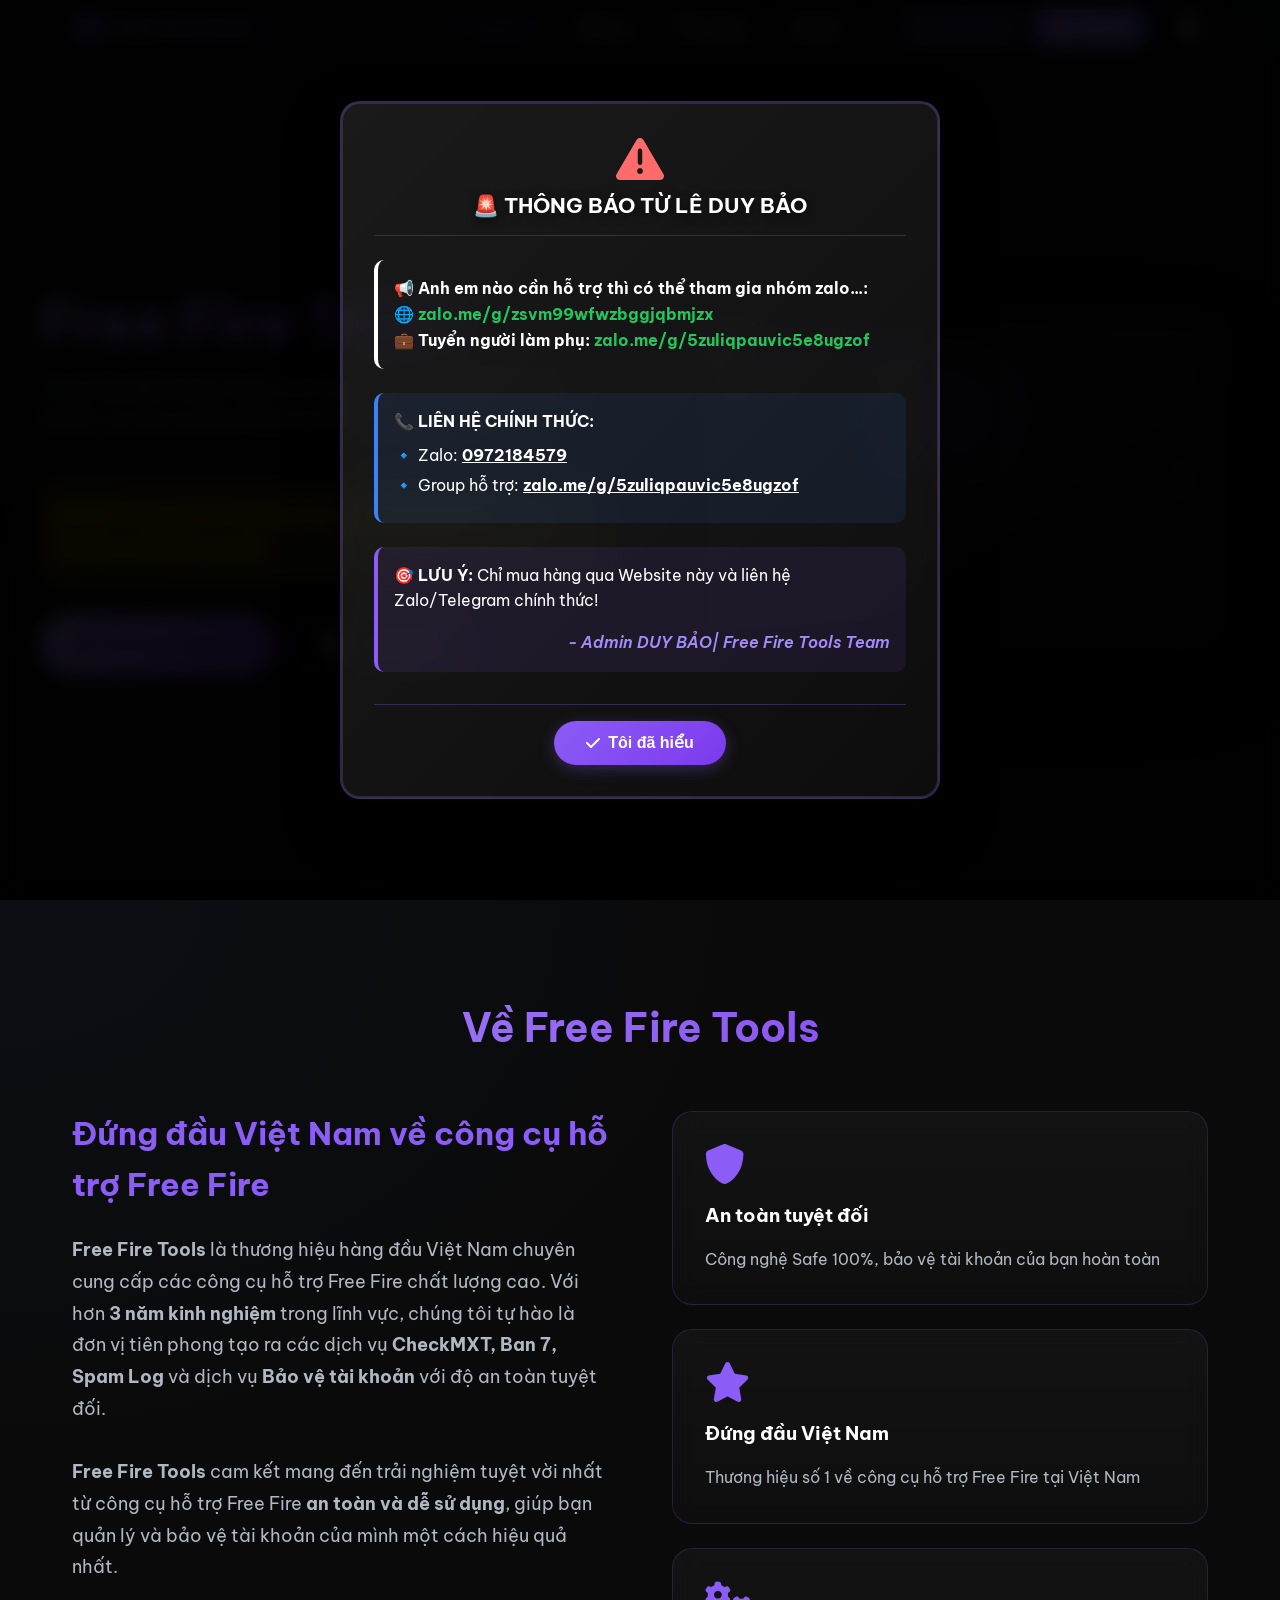
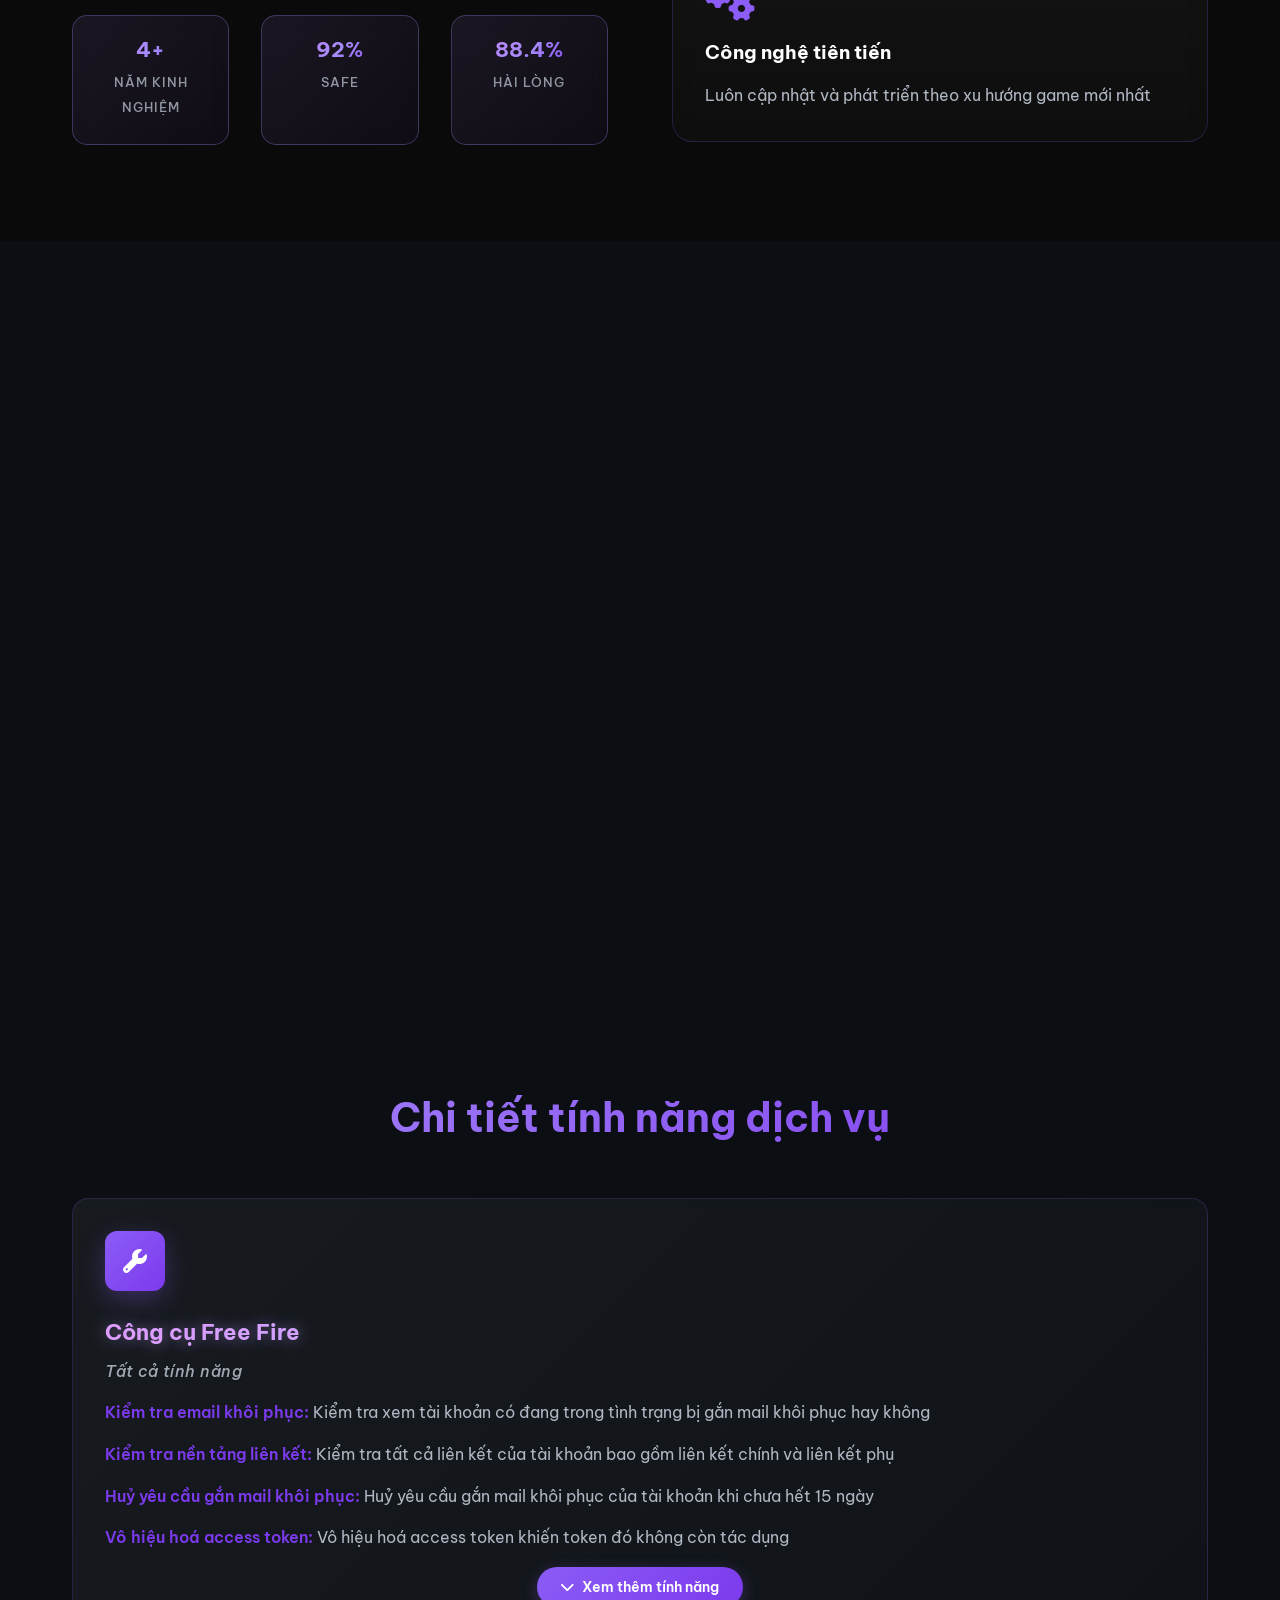
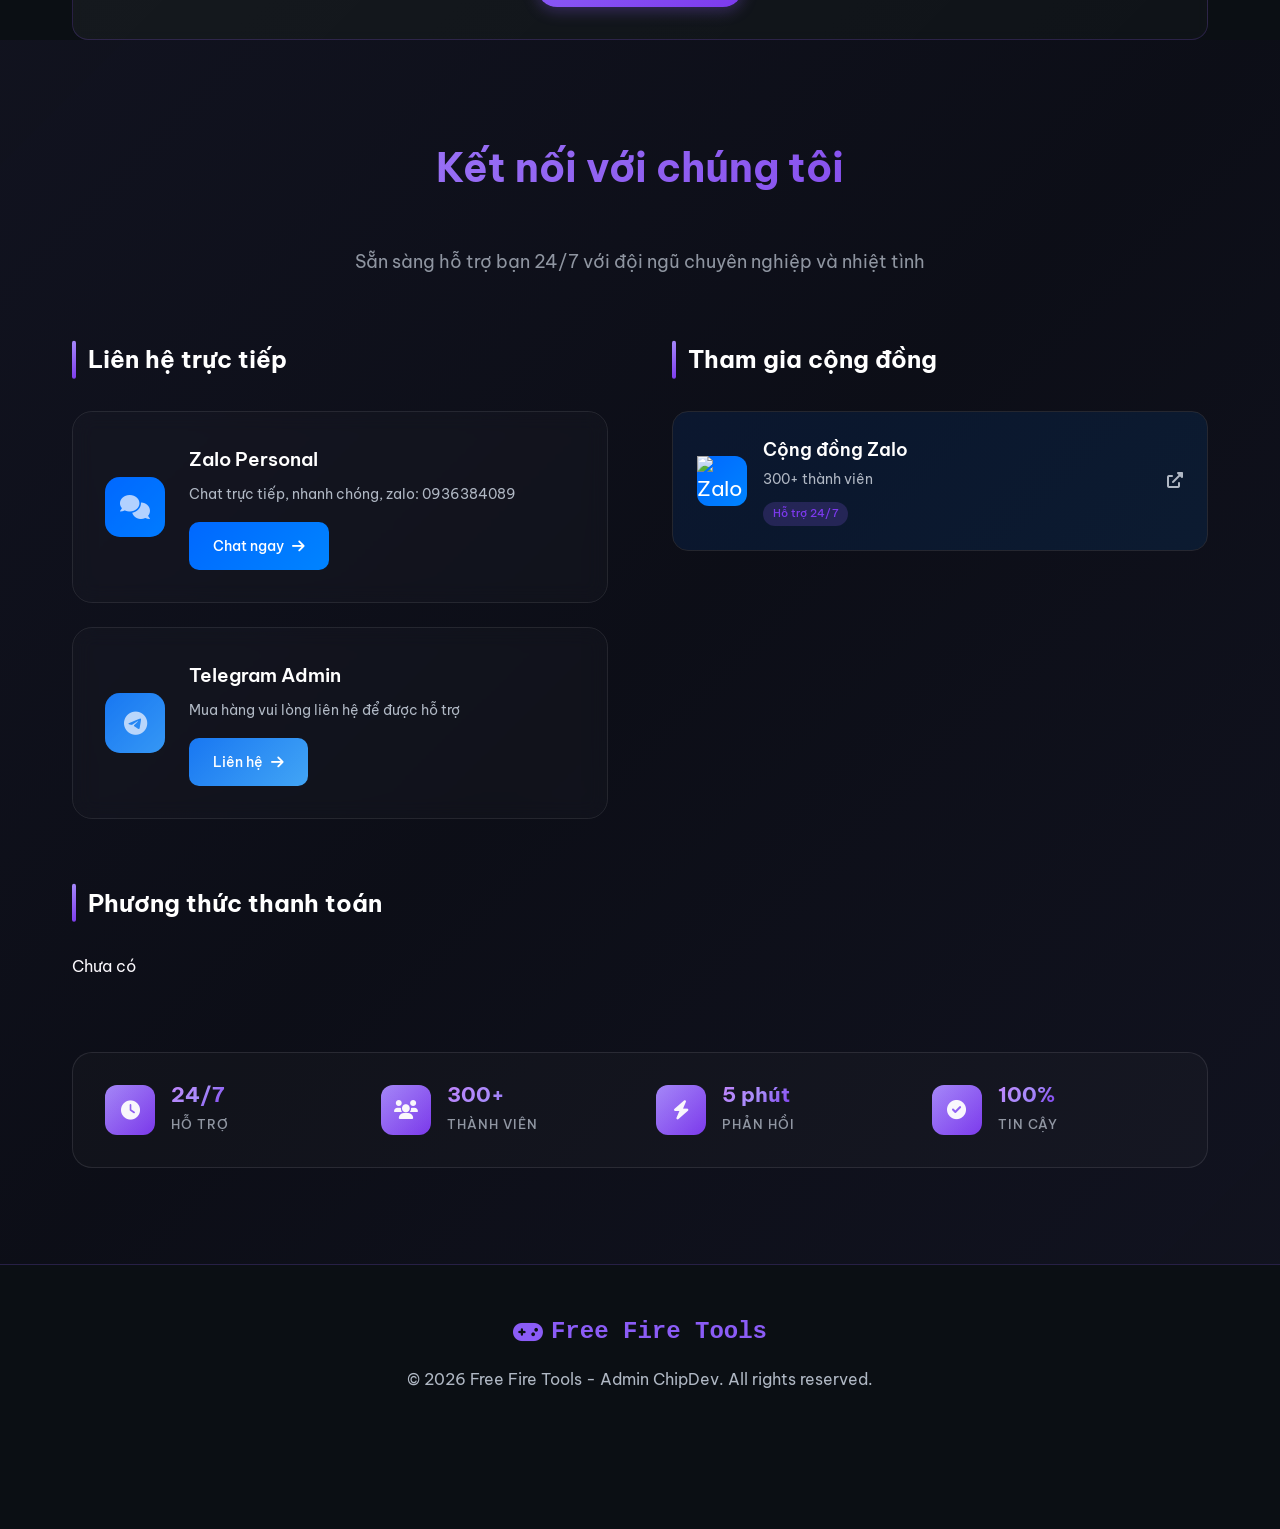
==== index.html @ 4d586c09 "Add files via upload" ====
<!DOCTYPE html>
<html lang="vi">
<head>
    <meta charset="UTF-8">
    <meta name="viewport" content="width=device-width, initial-scale=1.0">
    <title>CheckMXT - Công cụ hỗ trợ hàng đầu
    </title>

    <!-- SEO Meta Tags -->
    <meta name="author" content="ChipDev - Free Fire Tools">
    <meta name="robots" content="index, follow, max-snippet:-1, max-image-preview:large, max-video-preview:-1">
    <meta name="language" content="Vietnamese">
    <meta name="geo.region" content="VN">
    <meta name="geo.country" content="Vietnam">
    <meta name="distribution" content="global">
    <meta name="rating" content="general">
    <meta name="revisit-after" content="1 days">

    <!-- Brand & Business Info -->
    <meta name="business:contact_data:street_address" content="Việt Nam">
    <meta name="business:contact_data:locality" content="Hồ Chí Minh">
    <meta name="business:contact_data:region" content="VN">
    <meta name="business:contact_data:country_name" content="Vietnam">
    <meta name="business:contact_data:website" content="index.html">

    <!-- Alternative Names for Search -->
    <meta name="alternate-name" content="Free Fire Tools, DuyBao, Spam Log, Ban 7">
    <meta name="application-name" content="Free Fire Tools">

    <!-- Search Engine Specific -->
    <meta name="googlebot" content="index, follow, max-snippet:-1, max-image-preview:large, max-video-preview:-1">
    <meta name="bingbot" content="index, follow">
    <meta name="slurp" content="index, follow">

    <!-- Content Classification -->
    <meta name="category" content="Gaming Tools, Free Fire Tools">
    <meta name="coverage" content="Worldwide">
    <meta name="target" content="all">
    <meta name="audience" content="gamers, free fire players, vietnam gamers">

    <!-- Structured Data for Local Business -->

    <link rel="stylesheet" href="/static/css/styles.css">
    <link href="https://fonts.googleapis.com/css2?family=Be+Vietnam+Pro:wght@300;400;500;600;700;800;900&amp;display=swap"
        rel="stylesheet">
    <link rel="stylesheet" href="https://cdnjs.cloudflare.com/ajax/libs/font-awesome/6.0.0/css/all.min.css">

    <!-- Firebase SDK -->
    <script src="https://www.gstatic.com/firebasejs/9.22.0/firebase-app-compat.js"></script>
    <script src="https://www.gstatic.com/firebasejs/9.22.0/firebase-database-compat.js"></script>

    <!-- Prevent FOUC (Flash of Unstyled Content) -->
    <style>
        /* Hide content until page is fully loaded */
        body {
            opacity: 0;
            visibility: hidden;
            transition: opacity 0.3s ease, visibility 0.3s ease;
        }

        body.loaded {
            opacity: 1;
            visibility: visible;
        }

        /* Show loading indicator */
        .page-loader {
            position: fixed;
            top: 0;
            left: 0;
            width: 100%;
            height: 100%;
            background: linear-gradient(135deg, #0f0f23, #1a1a2e);
            display: flex;
            align-items: center;
            justify-content: center;
            z-index: 999999;
            transition: opacity 0.5s ease, visibility 0.5s ease;
        }

        .page-loader.hidden {
            opacity: 0;
            visibility: hidden;
        }

        .loader-content {
            text-align: center;
            color: white;
        }

        .loader-spinner {
            width: 50px;
            height: 50px;
            border: 3px solid rgba(139, 92, 246, 0.3);
            border-top: 3px solid #8b5cf6;
            border-radius: 50%;
            animation: spin 1s linear infinite;
            margin: 0 auto 20px;
        }

        @keyframes spin {
            0% {
                transform: rotate(0deg);
            }

            100% {
                transform: rotate(360deg);
            }
        }

        .loader-text {
            font-family: 'Be Vietnam Pro', sans-serif;
            font-size: 16px;
            font-weight: 600;
            color: rgba(255, 255, 255, 0.9);
            margin-bottom: 10px;
        }

        .loader-subtext {
            font-family: 'Be Vietnam Pro', sans-serif;
            font-size: 14px;
            color: rgba(255, 255, 255, 0.6);
        }

        /* Auth Modal Styles */
        .auth-modal {
            display: none;
            position: fixed;
            top: 0;
            left: 0;
            width: 100%;
            height: 100%;
            z-index: 10000;
        }

        .auth-modal.active {
            display: flex;
            align-items: center;
            justify-content: center;
        }

        .auth-overlay {
            position: absolute;
            top: 0;
            left: 0;
            width: 100%;
            height: 100%;
            background: rgba(0, 0, 0, 0.7);
            backdrop-filter: blur(5px);
        }

        .auth-content {
            position: relative;
            background: linear-gradient(135deg, #1a1a2e, #16213e);
            border-radius: 20px;
            padding: 40px;
            width: 90%;
            max-width: 450px;
            box-shadow: 0 20px 60px rgba(0, 0, 0, 0.5);
            border: 1px solid rgba(139, 92, 246, 0.3);
        }

        .auth-header {
            display: flex;
            justify-content: space-between;
            align-items: center;
            margin-bottom: 30px;
        }

        .auth-header h2 {
            color: #fff;
            font-family: 'Be Vietnam Pro', sans-serif;
            font-size: 28px;
            font-weight: 700;
            margin: 0;
        }

        .auth-close {
            background: transparent;
            border: none;
            color: rgba(255, 255, 255, 0.6);
            font-size: 24px;
            cursor: pointer;
            transition: color 0.3s;
        }

        .auth-close:hover {
            color: #fff;
        }

        .auth-tabs {
            display: flex;
            gap: 10px;
            margin-bottom: 30px;
            border-bottom: 2px solid rgba(139, 92, 246, 0.3);
        }

        .auth-tab {
            flex: 1;
            padding: 12px;
            background: transparent;
            border: none;
            color: rgba(255, 255, 255, 0.6);
            font-family: 'Be Vietnam Pro', sans-serif;
            font-size: 16px;
            font-weight: 600;
            cursor: pointer;
            transition: all 0.3s;
            border-bottom: 2px solid transparent;
            margin-bottom: -2px;
        }

        .auth-tab:hover {
            color: #fff;
        }

        .auth-tab.active {
            color: #8b5cf6;
            border-bottom-color: #8b5cf6;
        }

        .auth-form {
            display: flex;
            flex-direction: column;
            gap: 20px;
        }

        .form-group {
            display: flex;
            flex-direction: column;
            gap: 8px;
        }

        .form-group label {
            color: rgba(255, 255, 255, 0.8);
            font-family: 'Be Vietnam Pro', sans-serif;
            font-size: 14px;
            font-weight: 500;
        }

        .form-group input {
            padding: 14px 16px;
            background: rgba(255, 255, 255, 0.05);
            border: 1px solid rgba(139, 92, 246, 0.3);
            border-radius: 10px;
            color: #fff;
            font-family: 'Be Vietnam Pro', sans-serif;
            font-size: 16px;
            transition: all 0.3s;
        }

        .form-group input:focus {
            outline: none;
            border-color: #8b5cf6;
            box-shadow: 0 0 20px rgba(139, 92, 246, 0.2);
        }

        .form-group input::placeholder {
            color: rgba(255, 255, 255, 0.4);
        }

        .auth-submit {
            padding: 16px;
            background: linear-gradient(135deg, #8b5cf6, #6366f1);
            border: none;
            border-radius: 10px;
            color: #fff;
            font-family: 'Be Vietnam Pro', sans-serif;
            font-size: 16px;
            font-weight: 700;
            cursor: pointer;
            transition: all 0.3s;
            display: flex;
            align-items: center;
            justify-content: center;
            gap: 10px;
        }

        .auth-submit:hover {
            transform: translateY(-2px);
            box-shadow: 0 10px 30px rgba(139, 92, 246, 0.4);
        }

        .auth-footer {
            margin-top: 20px;
            text-align: center;
        }

        .auth-footer p {
            color: rgba(255, 255, 255, 0.6);
            font-family: 'Be Vietnam Pro', sans-serif;
            font-size: 14px;
            margin: 0;
        }

        /* Auth Buttons in Navbar */
        .auth-buttons {
            display: flex;
            gap: 10px;
            align-items: center;
        }

        .btn-auth {
            padding: 8px 16px;
            border: none;
            border-radius: 8px;
            font-family: 'Be Vietnam Pro', sans-serif;
            font-size: 13px;
            font-weight: 600;
            cursor: pointer;
            transition: all 0.3s;
            display: flex;
            align-items: center;
            gap: 8px;
        }

        .btn-login {
            background: rgba(139, 92, 246, 0.2);
            color: #8b5cf6;
            border: 1px solid rgba(139, 92, 246, 0.3);
        }

        .btn-login:hover {
            background: rgba(139, 92, 246, 0.3);
            transform: translateY(-2px);
        }

        .btn-register {
            background: linear-gradient(135deg, #8b5cf6, #6366f1);
            color: #fff;
        }

        .btn-register:hover {
            transform: translateY(-2px);
            box-shadow: 0 5px 20px rgba(139, 92, 246, 0.4);
        }

        /* User Info Display */
        .user-info {
            display: none;
            align-items: center;
            gap: 15px;
        }

        .user-info.active {
            display: flex;
        }

        .user-email {
            color: rgba(255, 255, 255, 0.8);
            font-family: 'Be Vietnam Pro', sans-serif;
            font-size: 14px;
        }

        .user-badge {
            padding: 4px 12px;
            border-radius: 20px;
            font-size: 12px;
            font-weight: 600;
            font-family: 'Be Vietnam Pro', sans-serif;
        }

        .user-badge.pro {
            background: linear-gradient(135deg, #ffd700, #ffaa00);
            color: #000;
        }

        .user-badge.free {
            background: rgba(139, 92, 246, 0.2);
            color: #8b5cf6;
            border: 1px solid rgba(139, 92, 246, 0.3);
        }

        .btn-logout {
            padding: 8px 16px;
            background: rgba(239, 68, 68, 0.2);
            color: #ef4444;
            border: 1px solid rgba(239, 68, 68, 0.3);
            border-radius: 8px;
            font-family: 'Be Vietnam Pro', sans-serif;
            font-size: 14px;
            font-weight: 600;
            cursor: pointer;
            transition: all 0.3s;
        }

        .btn-logout:hover {
            background: rgba(239, 68, 68, 0.3);
        }
    </style>

    <!-- SEO Links -->
    <link rel="sitemap" type="application/xml" href="sitemap.html">
    <link rel="alternate" type="application/rss+xml" title="FF tools new" href="rss.html">

    <!-- Preload Critical Resources -->
    <link rel="preload" href="./styles.css" as="style">
    <link rel="preload" href="./script.js" as="script">

    <!-- DNS Prefetch for External Resources -->
    <link rel="dns-prefetch" href="http://fonts.googleapis.com/">
    <link rel="dns-prefetch" href="http://cdnjs.cloudflare.com/">
    <link rel="dns-prefetch" href="http://docs.google.com/">

    <!-- Favicon and Icons -->
    <link rel="icon" type="image/x-icon" href="favicon.ico">
    <link rel="apple-touch-icon" sizes="180x180" href="apple-touch-icon.html">
    <link rel="icon" type="image/png" sizes="32x32" href="favicon-32x32.html">
    <link rel="icon" type="image/png" sizes="16x16" href="favicon-16x16.html">
    <link rel="manifest" href="site.html">

<style>
    .highlight-gptplus {
        margin: 8px auto 18px;
        padding: 10px 14px;
        border-radius: 14px;

        /* KHÔNG giới hạn thiết bị */
        width: fit-content;
        max-width: 100%;

        background: linear-gradient(45deg, #ffe27a, #ffcf3a);
        color: #4a3600;
        font-size: 15.5px;
        font-weight: 800;
        text-align: center;

        box-shadow: 0 0 10px rgba(255, 200, 0, 0.55);
        animation: highlightBlink 1.4s infinite;
    }

    @keyframes highlightBlink {
        0% {
            opacity: 1;
            transform: scale(1);
        }

        50% {
            opacity: .92;
            transform: scale(0.98);
        }

        100% {
            opacity: 1;
            transform: scale(1);
        }
    }
</style>
</head>


<!--
<body><a href="cdn-cgi/contentddf3.html?id=YKZZvKOQqRoGayh7OV3Z1YAEmOlhZODtZg3hQsb5lRA-1767928078.373418-1.0.1.1-gAC7Tg2dL7TEvL2TEY7B_Q_x41DhK6w05wJrJ_iFe1Y" aria-hidden="true" rel="nofollow noopener" style="display: none !important; visibility: hidden !important"></a>
    <div id="dabilux-nuoi-than-widget" class="dabilux-nuoi-than-container">
        <div class="dabilux-nuoi-than-popup-content">
            <img src="https://cdn.zermango.com/downloads/qr.jpg" alt="QR Code" class="dabilux-nuoi-than-qr-image">
            <p class="dabilux-nuoi-than-donate-text">Chủ web đói quá<br>xin được nuôi 🍜</p>
        </div>
        <div class="dabilux-nuoi-than-trigger-wrapper" onclick="dabiluxNuoiThanToggle()">
            <img src="https://wordpress.thompbui.com/wp-content/uploads/2025/12/an-xin.png" alt="Support Me"
                class="dabilux-nuoi-than-trigger-btn">
            <span class="dabilux-nuoi-than-cta-text">Kích vào em đi</span>
        </div>

    </div>
-->
    <!-- Page Loader -->
    <div class="page-loader" id="pageLoader">
        <div class="loader-content">
            <div class="loader-spinner"></div>
            <div class="loader-text">Free Fire Tools</div>
            <div class="loader-subtext">Đang tải...</div>
        </div>
    </div>

    <!-- Background Animation -->
    <div class="bg-animation">
        <div class="particle"></div>
        <div class="particle"></div>
        <div class="particle"></div>
        <div class="particle"></div>
        <div class="particle"></div>
    </div>

    <!-- Music Player -->
    <div id="musicPlayer" class="music-player hidden">
        <div class="music-player-container">
            <div class="music-visualizer">
                <div class="bar"></div>
                <div class="bar"></div>
                <div class="bar"></div>
                <div class="bar"></div>
                <div class="bar"></div>
            </div>

            <div class="music-info">
                <div class="music-title">Babi đợi anh có lâu?</div>
                <div class="music-artist">Dangrangto</div>
            </div>

            <div class="music-controls">
                <button class="control-btn" id="playPauseBtn">
                    <i class="fas fa-play"></i>
                </button>
                <button class="control-btn" id="volumeBtn">
                    <i class="fas fa-volume-up"></i>
                </button>
                <input type="range" id="volumeSlider" class="volume-slider" min="0" max="100" value="50">
            </div>

            <button class="close-music" id="closeMusicBtn">
                <i class="fas fa-times"></i>
            </button>
        </div>

        <audio id="backgroundMusic" loop>
            <source src="/static/music/music.mp3" type="audio/mpeg">
        </audio>
    </div>

    <!-- FX Canvas -->
    <canvas id="fxCanvas" class="fx-canvas" aria-hidden="true"></canvas>

    <!-- Grid + Noise overlays -->
    <div class="bg-overlays">
        <div class="bg-grid"></div>
        <div class="bg-noise"></div>
    </div>


    <!-- Please Login Modal -->
    <div id="pleaseLoginModal" class="auth-modal">
        <div class="auth-overlay"></div>
        <div class="auth-content" style="text-align: center;">
            <div class="auth-header" style="justify-content: center;">
                <h2 style="margin: 0;">⚠️ Cần đăng nhập</h2>
            </div>
            <div style="padding: 30px 0;">
                <i class="fas fa-lock" style="font-size: 60px; color: #8b5cf6; margin-bottom: 20px;"></i>
                <p style="color: rgba(255, 255, 255, 0.8); font-family: 'Be Vietnam Pro', sans-serif; font-size: 16px; margin-bottom: 30px;">
                    Bạn chưa đăng nhập, vui lòng đăng nhập để sử dụng dịch vụ
                </p>
                <button class="auth-submit" id="pleaseLoginBtn" style="width: 100%;">
                    <i class="fas fa-sign-in-alt"></i>
                    <span>Đăng nhập ngay</span>
                </button>
            </div>
        </div>
    </div>

    <!-- Auth Modal -->
    <div id="authModal" class="auth-modal">
        <div class="auth-overlay"></div>
        <div class="auth-content">
            <div class="auth-header">
                <h2 id="authTitle">Đăng nhập</h2>
                <button class="auth-close" id="authClose">
                    <i class="fas fa-times"></i>
                </button>
            </div>
            <div class="auth-tabs">
                <button class="auth-tab active" data-tab="login">Đăng nhập</button>
                <button class="auth-tab" data-tab="register">Đăng ký</button>
            </div>
            <form id="authForm" class="auth-form">
                <div class="form-group">
                    <label for="email">Email</label>
                    <input type="email" id="email" required placeholder="Nhập email của bạn">
                </div>
                <div class="form-group">
                    <label for="password">Mật khẩu</label>
                    <input type="password" id="password" required placeholder="Nhập mật khẩu">
                </div>
                <div class="form-group" id="confirmPasswordGroup" style="display: none;">
                    <label for="confirmPassword">Xác nhận mật khẩu</label>
                    <input type="password" id="confirmPassword" placeholder="Nhập lại mật khẩu">
                </div>
                <button type="submit" class="auth-submit" id="authSubmit">
                    <i class="fas fa-sign-in-alt"></i>
                    <span>Đăng nhập</span>
                </button>
            </form>
            <div class="auth-footer">
                <p id="authMessage"></p>
            </div>
        </div>
    </div>

    <!-- Admin Important Notice Modal -->
    <div id="adminNoticeModal" class="admin-notice-modal">
        <div class="admin-notice-overlay"></div>
        <div class="admin-notice-content">
            <div class="admin-notice-header">
                <div class="admin-notice-icon">
                    <i class="fas fa-exclamation-triangle"></i>
                </div>
                <h2>🚨 THÔNG BÁO TỪ LÊ DUY BẢO</h2>
            </div>
            <div class="admin-notice-body">


                <div class="admin-notice-official">
                    <!-- PHẦN NỔI BẬT NHẤT -->


                    <p><strong>📢 Anh em nào cần hỗ trợ thì có thể tham gia nhóm zalo...:</strong></p>
                    <p>🌐 <a href="https://zalo.me/g/zsvm99wfwzbggjqbmjzx" target="_blank">zalo.me/g/zsvm99wfwzbggjqbmjzx</a></p>

                    <p><strong>💼 Tuyển người làm phụ: </strong><a href="https://zalo.me/g/5zuliqpauvic5e8ugzof"
                            target="_blank">zalo.me/g/5zuliqpauvic5e8ugzof</a></p>
                </div>

                <div class="admin-notice-contact">
                    <p><strong>📞 LIÊN HỆ CHÍNH THỨC:</strong></p>
                    <ul>
                        <li>🔹 Zalo: <a href="https://zalo.me/0972184579" target="_blank"
                                style="color: #22c55e; text-decoration: underline; font-weight: bold;">0972184579</a>
                        </li>
                        <li>🔹 Group hỗ trợ: <a href="https://zalo.me/g/5zuliqpauvic5e8ugzof" target="_blank"
                                style="color: #3b82f6; text-decoration: underline; font-weight: bold;">zalo.me/g/5zuliqpauvic5e8ugzof</a>
                        </li>
                    </ul>
                </div>
                <div class="admin-notice-final">
                    <p><strong>🎯 LƯU Ý:</strong> Chỉ mua hàng qua Website này và liên hệ Zalo/Telegram chính thức!</p>
                    <p class="admin-signature">- Admin DUY BẢO| Free Fire Tools Team</p>
                </div>
            </div>
            <div class="admin-notice-footer">
                <button id="adminNoticeOk" class="admin-notice-btn">
                    <i class="fas fa-check"></i>
                    Tôi đã hiểu
                </button>
            </div>
        </div>
    </div>

    <!-- Navigation -->
    <nav class="navbar" data-nav>
        <div class="nav-container">
            <a href="/" class="logo">
                <i class="fas fa-gamepad" style="color: #8b5cf6;"></i>
                <span style="font-weight: 800; font-size: 1.2rem; background: linear-gradient(135deg, #a78bfa, #7c3aed); -webkit-background-clip: text; -webkit-text-fill-color: transparent; background-clip: text;">Free Fire Tools</span>
            </a>
            <ul class="nav-menu" data-nav-menu>
                <li><a href="#home" data-nav-link>Trang chủ</a></li>
                <li><a href="#products" data-nav-link>Dịch vụ</a></li>
                <li><a href="#features" data-nav-link>Tính năng</a></li>
                <li><a href="#contact" data-nav-link>Liên hệ</a></li>
            </ul>
            <div class="auth-buttons" id="authButtons">
                <a href="/auth" class="btn-auth btn-login">
                    <i class="fas fa-sign-in-alt"></i>
                    Đăng nhập
                </a>
                <a href="/register" class="btn-auth btn-register">
                    <i class="fas fa-user-plus"></i>
                    Đăng ký
                </a>
            </div>
            <div class="user-info" id="userInfo">
                <span class="user-email" id="userEmail"></span>
                <span class="user-badge free" id="userBadge">Free</span>
                <button class="btn-logout" id="logoutBtn">
                    <i class="fas fa-sign-out-alt"></i>
                    Đăng xuất
                </button>
            </div>
            <button class="theme-switcher" id="themeToggle" aria-label="Đổi theme" title="Đổi theme">
                <i class="fas fa-sun"></i>
            </button>
            <div class="hamburger">
                <span></span>
                <span></span>
                <span></span>
            </div>
        </div>
    </nav>

    <!-- Hero Section -->
    <section id="home" class="hero reveal">
        <div class="hero-content">
            <div class="hero-text">
                <h1 class="hero-title">
                    <span class="gradient-text">Free Fire Tools</span>
                </h1>

                <p class="hero-description">
                    Cung cấp giải pháp công cụ hỗ trợ game cho việc bảo vệ tài khoản, tra cứu và nền tảng bot free fire tự động hoá.
                    <br><br>
                    <span class="premium-highlight">
                        <i class="fas fa-star"></i>
                        <strong>MỚI:</strong> Tài khoản Premium mở khoá toàn bộ dịch vụ và nhiều ưu đãi độc quyền!
                    </span>
                </p>
                <div class="hero-buttons">
                    <a href="#products" class="btn btn-primary magnetic">
                        <i class="fas fa-rocket"></i>
                        Khám phá dịch vụ
                    </a>
                    <a href="#contact" class="btn btn-secondary magnetic">
                        <i class="fas fa-comments"></i>
                        Liên hệ ngay
                    </a>
                </div>
            </div>
            <div class="hero-gallery-wrapper">
                <div class="hero-gallery tilt" id="heroSlider" aria-label="Gallery dịch vụ">
                    <div class="frame">
                        <div class="slides">
                            <a class="slide" href="#" target="_blank" rel="noopener">
                                <img src="/static/images/1.jpg" alt="Free Fire Tools Preview 1">
                            </a>
                            <a class="slide" href="#" target="_blank" rel="noopener">
                                <img src="/static/images/2.jpg" alt="Free Fire Tools Preview 2">
                            </a>
                            <a class="slide" href="#" target="_blank" rel="noopener">
                                <img src="/static/images/3.jpg" alt="Free Fire Tools Preview 3">
                            </a>
                            <a class="slide" href="#" target="_blank" rel="noopener">
                                <img src="/static/images/4.jpg" alt="Free Fire Tools Preview 4">
                            </a>
                            <a class="slide" href="#" target="_blank" rel="noopener">
                                <img src="/static/images/5.jpg" alt="Free Fire Tools Preview 5">
                            </a>
                            <a class="slide" href="#" target="_blank" rel="noopener">
                                <img src="/static/images/6.jpg" alt="Free Fire Tools Preview 6">
                            </a>
                            <a class="slide" href="#" target="_blank" rel="noopener">
                                <img src="/static/images/7.jpg" alt="Free Fire Tools Preview 7">
                            </a>
                            <a class="slide" href="#" target="_blank" rel="noopener">
                                <img src="/static/images/8.jpg" alt="Free Fire Tools Preview 8">
                            </a>
                            <a class="slide" href="#" target="_blank" rel="noopener">
                                <img src="/static/images/9.jpg" alt="Free Fire Tools Preview 9">
                            </a>
                            <a class="slide" href="#" target="_blank" rel="noopener">
                                <img src="/static/images/10.jpg" alt="Free Fire Tools Preview 10">
                            </a>
                            <a class="slide" href="#" target="_blank" rel="noopener">
                                <img src="/static/images/11.jpg" alt="Free Fire Tools Preview 11">
                            </a>
                            <a class="slide" href="#" target="_blank" rel="noopener">
                                <img src="/static/images/12.jpg" alt="Free Fire Tools Preview 12">
                            </a>
                            <a class="slide" href="#" target="_blank" rel="noopener">
                                <img src="/static/images/13.jpg" alt="Free Fire Tools Preview 13">
                            </a>
                            <a class="slide" href="#" target="_blank" rel="noopener">
                                <img src="/static/images/14.jpg" alt="Free Fire Tools Preview 14">
                            </a>
                            <a class="slide" href="#" target="_blank" rel="noopener">
                                <img src="/static/images/15.jpg" alt="Free Fire Tools Preview 15">
                            </a>
                            <a class="slide" href="#" target="_blank" rel="noopener">
                                <img src="/static/images/16.jpg" alt="Free Fire Tools Preview 16">
                            </a>
                            <a class="slide" href="#" target="_blank" rel="noopener">
                                <img src="/static/images/17.jpg" alt="Free Fire Tools Preview 17">
                            </a>
                            <a class="slide" href="#" target="_blank" rel="noopener">
                                <img src="/static/images/18.jpg" alt="Free Fire Tools Preview 18">
                            </a>
                            <a class="slide" href="#" target="_blank" rel="noopener">
                                <img src="/static/images/19.jpg" alt="Free Fire Tools Preview 19">
                            </a>
                            <a class="slide" href="#" target="_blank" rel="noopener">
                                <img src="/static/images/20.jpg" alt="Free Fire Tools Preview 20">
                            </a>
                        </div>
                        <button class="gallery-btn prev magnetic" id="heroPrev" aria-label="Ảnh trước"><i
                                class="fas fa-chevron-left"></i></button>
                        <button class="gallery-btn next magnetic" id="heroNext" aria-label="Ảnh sau"><i
                                class="fas fa-chevron-right"></i></button>
                    </div>
                </div>
            </div>
        </div>
    </section>

    <!-- About Section -->
    <section id="about" class="about reveal">
        <div class="container">
            <h2 class="section-title">Về Free Fire Tools</h2>
            <div class="about-grid">
                <div class="about-text">
                    <h3>Đứng đầu Việt Nam về công cụ hỗ trợ Free Fire</h3>
                    <p>
                        <strong>Free Fire Tools</strong> là thương hiệu hàng đầu Việt Nam chuyên cung cấp các công cụ hỗ trợ
                        Free Fire chất lượng cao. Với hơn <strong>3 năm kinh nghiệm</strong> trong lĩnh vực, chúng tôi
                        tự hào là
                        đơn vị tiên phong tạo ra các dịch vụ <strong>CheckMXT, Ban 7, Spam Log</strong>
                        và
                        dịch vụ <strong>Bảo vệ tài khoản</strong> với độ an toàn tuyệt đối.
                    </p>
                    <p>
                        <strong>Free Fire Tools</strong> cam kết mang đến trải nghiệm tuyệt vời nhất từ công cụ hỗ trợ Free Fire <strong>an toàn và dễ sử dụng</strong>, giúp bạn quản lý và bảo vệ tài khoản của mình một cách hiệu quả nhất.
                    </p>
                    <div class="stats">
                        <div class="stat-item">
                            <span class="stat-number">5+</span>
                            <span class="stat-label">Năm kinh nghiệm</span>
                        </div>
                        <div class="stat-item">
                            <span class="stat-number">100%</span>
                            <span class="stat-label">Safe</span>
                        </div>
                        <div class="stat-item">
                            <span class="stat-number">99.9%</span>
                            <span class="stat-label">Hài lòng</span>
                        </div>
                    </div>
                </div>
                <div class="about-features">
                    <div class="feature-card">
                        <i class="fas fa-shield-alt"></i>
                        <h4>An toàn tuyệt đối</h4>
                        <p>Công nghệ Safe 100%, bảo vệ tài khoản của bạn hoàn toàn</p>
                    </div>
                    <div class="feature-card">
                        <i class="fas fa-star"></i>
                        <h4>Đứng đầu Việt Nam</h4>
                        <p>Thương hiệu số 1 về công cụ hỗ trợ Free Fire tại Việt Nam</p>
                    </div>
                    <div class="feature-card">
                        <i class="fas fa-cogs"></i>
                        <h4>Công nghệ tiên tiến</h4>
                        <p>Luôn cập nhật và phát triển theo xu hướng game mới nhất</p>
                    </div>
                </div>
            </div>
        </div>
    </section>

  <!-- Products Section -->
<section id="products" class="products reveal">
  <div class="container">
    <h2 class="section-title">Dịch vụ & Bảng giá tham khảo</h2>

    <div class="products-grid">
      <!-- 1) Aimbot -->
      <div class="product-card tilt">
        <div class="product-image">
          <i class="fas fa-wrench"></i>
        </div>

        <div class="product-content">
          <h3>Công cụ Free Fire</h3>
          <p>
            Chức năng như: Gắn / Gỡ Mail Khôi Phục, Spam Log, Dò mã bảo mật, Cực kì an toàn cho tài khoản
            và luôn cập nhật thường xuyên.
          </p>

          <div class="price-grid">
            <div class="price-item"><span>Key 1 ngày</span><strong>10.000 VND</strong></div>
            <div class="price-item"><span>Key 3 ngày</span><strong>30.000 VND</strong></div>
            <div class="price-item"><span>Key 7 ngày</span><strong>50.000 VND</strong></div>
            <div class="price-item"><span>Key 14 ngày</span><strong>120.000 VND</strong></div>
            <div class="price-item permanent-key"><span>Key Vĩnh Viễn</span><strong>200.000 VND</strong></div>
          </div>

          <div class="product-buttons">
            <a href="/tools" class="use-btn" data-require-auth="true">
                <i class="fas fa-rocket"></i>
                Sử dụng dịch vụ
            </a>
          </div>
        </div>
      </div>

      <!-- 2) Bypass UID -->
    </div>
  </div>
</section>


    <!-- Features Section -->
    <section id="features" class="features reveal">
        <div class="container">
            <h2 class="section-title">Chi tiết tính năng dịch vụ</h2>

            <div class="features-grid">
                <!-- Aimbot Aurora Features -->
                <div class="feature-item tilt">
                    <div class="feature-icon">
                        <i class="fas fa-wrench"></i>
                    </div>
                    <h3>Công cụ Free Fire</h3>
                    <p class="feature-subtitle">Tất cả tính năng</p>

                    <div class="feature-list">
                        <div class="feature-basic">
                            <p><strong>Kiểm tra email khôi phục: </strong>Kiểm tra xem tài khoản có đang trong tình trạng bị gắn mail khôi phục hay không</p>

                            <p><strong>Kiểm tra nền tảng liên kết: </strong>Kiểm tra tất cả liên kết của tài khoản bao gồm liên kết chính và liên kết phụ</p>

                            <p><strong>Huỷ yêu cầu gắn mail khôi phục: </strong>Huỷ yêu cầu gắn mail khôi phục của tài khoản khi chưa hết 15 ngày</p>

                            <p><strong>Vô hiệu hoá access token: </strong>Vô hiệu hoá access token khiến token đó không còn tác dụng</p>
                        </div>

                        <div class="feature-advanced" style="display: none;">
                            <p><strong>Chuyển Đổi Token EAT Sang Access: </strong>Chuyển đổi token EAT sang Access từ trang web chính thống của Garena</p>

                            <p><strong>Chuyển Đổi Token Eat Sang Jwt: </strong>Chuyển đổi token EAT sang JWT từ trang web chính thống của Garena</p>

                            <p><strong>Chuyển Đổi Token Access Sang Jwt: </strong>Chuyển đổi token Access sang JWT từ trang web chính thống của Garena</p>

                            <p><strong>Thêm Mail Khôi Phục: </strong>Thêm 1 Mail khôi phục cho tài khoản của bạn để giúp tăng cường bảo mật</p>

                            <p><strong>Huỷ Liên Kết Email: </strong>Huỷ liên kết tài khoản của bạn khỏi email đã liên kết</p>

                            <p><strong>Đổi Email Liên Kết: </strong>Thay đổi email liên kết hiện tại và thay bằng email mới</p>

                            <p><strong>Tiểu Sử Dài: </strong>Đặt tiểu sử trong game của bạn dài hơn giới hạn cho phép giúp tiểu sử của bạn dài hơn có thể đạt tới 250 kí tự</p>

                            <p><strong>Spam Log: </strong>Liên tục login để đá người chơi khác ra khỏi tài khoản</p>

                            <p><strong>Ban 7 Ngày:</strong>Chèn 1 đoạn payload vào tài khoản khiến nó bị ban 7 ngày</p>
                        </div>

                        <button class="feature-toggle-btn" onclick="toggleFeatures(this)">
                            <i class="fas fa-chevron-down"></i>
                            <span>Xem thêm tính năng</span>
                        </button>
                    </div>
                </div>

            </div>
        </div>


        <!-- Contact Section -->
        <section id="contact" class="contact reveal">
            <div class="container">
                <div class="contact-hero">
                    <h2 class="section-title">Kết nối với chúng tôi</h2>
                    <p class="contact-hero-desc">Sẵn sàng hỗ trợ bạn 24/7 với đội ngũ chuyên nghiệp và nhiệt tình</p>
                </div>

                <div class="contact-main-grid">
                    <!-- Contact Info Cards -->
                    <div class="contact-info-section">
                        <h3 class="contact-section-title">Liên hệ trực tiếp</h3>

                        <div class="contact-cards-modern">
                            <div class="contact-card-modern zalo-card tilt" data-tilt data-tilt-max="10">
                                <div class="contact-card-bg"></div>
                                <div class="contact-card-content">
                                    <div class="contact-icon-modern">
                                        <i class="fas fa-comments"></i>
                                        <div class="icon-pulse zalo-pulse"></div>
                                    </div>
                                    <div class="contact-info">
                                        <h4>Zalo Personal</h4>
                                        <p>Chat trực tiếp, nhanh chóng, zalo: 0936384089</p>
                                        <a href="https://zalo.me/0936384089" target="_blank"
                                            class="contact-btn zalo-btn">
                                            <span>Chat ngay</span>
                                            <i class="fas fa-arrow-right"></i>
                                        </a>
                                    </div>
                                </div>
                            </div>

                            <div class="contact-card-modern telegram-card tilt" data-tilt data-tilt-max="10">
                                <div class="contact-card-bg"></div>
                                <div class="contact-card-content">
                                    <div class="contact-icon-modern">
                                        <i class="fab fa-telegram-plane"></i>
                                        <div class="icon-pulse telegram-pulse"></div>
                                    </div>
                                    <div class="contact-info">
                                        <h4>Telegram Admin</h4>
                                        <p>Mua hàng vui lòng liên hệ để được hỗ trợ</p>
                                        <a href="https://t.me/leduychip111" target="_blank"
                                            class="contact-btn telegram-btn">
                                            <span>Liên hệ</span>
                                            <i class="fas fa-arrow-right"></i>
                                        </a>
                                    </div>
                                </div>
                            </div>
                        </div>
                    </div>

                    <!-- Community Section -->
                    <div class="community-info-section">
                        <h3 class="contact-section-title">Tham gia cộng đồng</h3>

                        <div class="community-cards-modern">
                            <a href="https://zalo.me/g/baqvpe736" target="_blank"
                                class="community-card-modern zalo-community-modern tilt" data-tilt
                                data-tilt-max="8">
                                <div class="community-card-bg zalo-bg"></div>
                                <div class="community-card-content">
                                    <div class="community-icon-modern">
                                        <img src="/static/images/zalo.png" alt="Zalo">
                                    </div>
                                    <div class="community-info">
                                        <h4>Cộng đồng Zalo</h4>
                                        <p>300+ thành viên</p>
                                        <span class="community-badge">Hỗ trợ 24/7</span>
                                    </div>
                                    <div class="community-arrow">
                                        <i class="fas fa-external-link-alt"></i>
                                    </div>
                                </div>
                            </a>
                        </div>
                    </div>
                </div>

                <!-- Payment Methods Section -->
                <div class="payment-section">
                    <h3 class="contact-section-title">Phương thức thanh toán</h3>
                    <p>Chưa có</p>
                    <div class="payment-methods-grid">
                        <!-- MB Bank
                        <div class="payment-method-card mb-card tilt" data-tilt data-tilt-max="8">
                            <div class="payment-method-bg mb-bg"></div>
                            <div class="payment-method-content">
                                <div class="payment-method-icon">
                                    <i class="fas fa-university"></i>
                                </div>
                                <div class="payment-method-info">
                                    <h4>MB Bank</h4>
                                    <div class="account-info">
                                        <div class="account-row">
                                            <span class="account-label">Số TK:</span>
                                            <span class="account-value">567365</span>
                                            <button class="copy-btn" onclick="copyToClipboard('567365', this)">
                                                <i class="fas fa-copy"></i>
                                            </button>
                                        </div>
                                        <div class="account-row">
                                            <span class="account-label">Chủ TK:</span>
                                            <span class="account-value">PHAM DUY KHANG</span>
                                            <button class="copy-btn" onclick="copyToClipboard('PHAM DUY KHANG', this)">
                                                <i class="fas fa-copy"></i>
                                            </button>
                                        </div>
                                    </div>
                                    <div class="qr-action">
                                        <button class="qr-btn" onclick="showQRModal()">
                                            <i class="fas fa-qrcode"></i>
                                            Lấy mã QR
                                        </button>
                                    </div>
                                </div>
                            </div>
                        </div>
                        <div class="payment-method-card momo-card tilt" data-tilt data-tilt-max="8">
                            <div class="payment-method-bg momo-bg"></div>
                            <div class="payment-method-content">
                                <div class="payment-method-icon">
                                    <i class="fas fa-mobile-alt"></i>
                                </div>
                                <div class="payment-method-info">
                                    <h4>MOMO</h4>
                                    <div class="account-info">
                                        <div class="account-row">
                                            <span class="account-label">Số ĐT:</span>
                                            <span class="account-value">0936384989</span>
                                            <button class="copy-btn" onclick="copyToClipboard('0393399533', this)">
                                                <i class="fas fa-copy"></i>
                                            </button>
                                        </div>
                                        <div class="account-row">
                                            <span class="account-label">Chủ TK:</span>
                                            <span class="account-value">PHAM GIA LONG</span>
                                            <button class="copy-btn" onclick="copyToClipboard('PHAM DUY KHANG', this)">
                                                <i class="fas fa-copy"></i>
                                            </button>
                                        </div>
                                    </div>
                                </div>
                            </div>
                        </div>
                        <div class="payment-method-card gachthe-card tilt" data-tilt data-tilt-max="8">
                            <div class="payment-method-bg gachthe-bg"></div>
                            <div class="payment-method-content">
                                <div class="payment-method-icon">
                                    <i class="fas fa-credit-card"></i>
                                </div>
                                <div class="payment-method-info">
                                    <h4>Gachthe1s</h4>
                                    <div class="account-info">
                                        <div class="account-row">
                                            <span class="account-label">Tài khoản:</span>
                                            <span class="account-value">Zermangoxd</span>
                                            <button class="copy-btn" onclick="copyToClipboard('Zermangoxd', this)">
                                                <i class="fas fa-copy"></i>
                                            </button>
                                        </div>
                                        <div class="account-row">
                                            <span class="account-label">Chủ TK:</span>
                                            <span class="account-value">PHAM DUY KHANG</span>
                                            <button class="copy-btn" onclick="copyToClipboard('PHAM DUY KHANG', this)">
                                                <i class="fas fa-copy"></i>
                                            </button>
                                        </div>
                                    </div>
                                </div>
                            </div>
                        </div>
                    </div>
                </div>
            -->

                <!-- Quick Stats -->
                <div class="contact-stats">
                    <div class="stat-item-modern">
                        <div class="stat-icon">
                            <i class="fas fa-clock"></i>
                        </div>
                        <div class="stat-content">
                            <span class="stat-number">24/7</span>
                            <span class="stat-label">Hỗ trợ</span>
                        </div>
                    </div>

                    <div class="stat-item-modern">
                        <div class="stat-icon">
                            <i class="fas fa-users"></i>
                        </div>
                        <div class="stat-content">
                            <span class="stat-number">300+</span>
                            <span class="stat-label">Thành viên</span>
                        </div>
                    </div>

                    <div class="stat-item-modern">
                        <div class="stat-icon">
                            <i class="fas fa-bolt"></i>
                        </div>
                        <div class="stat-content">
                            <span class="stat-number">
                                5 phút</span>
                                    <span class="stat-label">Phản hồi</span>
                        </div>
                    </div>

                    <div class="stat-item-modern">
                        <div class="stat-icon">
                            <i class="fas fa-check-circle"></i>
                        </div>
                        <div class="stat-content">
                            <span class="stat-number">100%</span>
                            <span class="stat-label">Tin cậy</span>
                        </div>
                    </div>
                </div>
            </div>
        </section>

        <!-- Footer -->
        <footer class="footer">
            <div class="container">
                <div class="footer-content">
                    <div class="footer-logo">
                        <i class="fas fa-gamepad"></i>
                        <span>Free Fire Tools</span>
                    </div>
                    <p>&copy; 2026 Free Fire Tools - Admin ChipDev. All rights reserved.</p>
        </footer>

        <!-- QR Code Modal -->
        <div id="qrModal" class="qr-modal">
            <div class="qr-modal-overlay"></div>
            <div class="qr-modal-content">
                <div class="qr-modal-header">
                    <h3>QR Code MB Bank</h3>
                    <button class="qr-modal-close" onclick="closeQRModal()">
                        <i class="fas fa-times"></i>
                    </button>
                </div>
                <div class="qr-modal-body">
                    <div class="qr-display">
                        <img src="images/qr.png" alt="QR Code MB Bank" id="qrImage">
                        <div class="qr-info">
                            <p><strong>PHAM DUY KHANG</strong></p>
                            <p>MB Bank: 567365</p>
                        </div>
                    </div>
                    <div class="qr-actions">
                        <button class="qr-action-btn use-btn" onclick="downloadQR()">
                            <i class="fas fa-download"></i>
                            Tải xuống
                        </button>
                        <button class="qr-action-btn copy-btn" onclick="copyQRImage()">
                            <i class="fas fa-copy"></i>
                            Copy ảnh
                        </button>
                    </div>
                </div>
            </div>
        </div>

        <script src="/static/js/script.js"></script>

        <!-- Page Load Handler -->
        <script>
            // Handle page loading to prevent FOUC
            document.addEventListener('DOMContentLoaded', function () {
                // Wait for all resources to load
                window.addEventListener('load', function () {
                    // Hide loader and show content
                    const loader = document.getElementById('pageLoader');
                    const body = document.body;

                    // Add loaded class to body
                    body.classList.add('loaded');

                    // Hide loader with delay for smooth transition
                    setTimeout(() => {
                        loader.classList.add('hidden');
                        setTimeout(() => {
                            loader.style.display = 'none';
                        }, 500);
                    }, 300);
                });

                // Fallback: if load event doesn't fire within 3 seconds, show content anyway
                setTimeout(() => {
                    const loader = document.getElementById('pageLoader');
                    const body = document.body;

                    if (!body.classList.contains('loaded')) {
                        body.classList.add('loaded');
                        loader.classList.add('hidden');
                        setTimeout(() => {
                            loader.style.display = 'none';
                        }, 500);
                    }
                }, 3000);
            });
        </script>

        <!-- Feature Toggle Script -->
        <script>
            function toggleFeatures(button) {
                const featureItem = button.closest('.feature-item');
                const advancedFeatures = featureItem.querySelector('.feature-advanced');
                const icon = button.querySelector('i');
                const text = button.querySelector('span');

                if (advancedFeatures.style.display === 'none') {
                    advancedFeatures.style.display = 'block';
                    icon.className = 'fas fa-chevron-up';
                    text.textContent = 'Thu gọn';
                    button.classList.add('expanded');
                } else {
                    advancedFeatures.style.display = 'none';
                    icon.className = 'fas fa-chevron-down';
                    text.textContent = 'Xem thêm tính năng';
                    button.classList.remove('expanded');
                }
            }
        </script>

        <!-- Admin Notice Modal Script -->
        <script>
            // Admin Notice Modal - Always show on every visit
            document.addEventListener('DOMContentLoaded', function () {
                const modal = document.getElementById('adminNoticeModal');
                const okBtn = document.getElementById('adminNoticeOk');

                // Show modal immediately when page loads
                setTimeout(() => {
                    modal.style.display = 'flex';
                    modal.classList.add('show');
                }, 500); // Small delay for better UX

                // Close modal when OK button is clicked
                okBtn.addEventListener('click', function () {
                    modal.classList.add('hiding');
                    setTimeout(() => {
                        modal.style.display = 'none';
                        modal.classList.remove('show', 'hiding');
                        // Show music player and start playing
                        showMusicPlayer();
                    }, 300);
                });

                // Prevent closing modal with ESC or click outside
                document.addEventListener('keydown', function (e) {
                    if (e.key === 'Escape' && modal.style.display === 'flex') {
                        e.preventDefault();
                        return false;
                    }
                });

                modal.addEventListener('click', function (e) {
                    if (e.target === modal || e.target.classList.contains('admin-notice-overlay')) {
                        e.preventDefault();
                        return false;
                    }
                });
            });

            // Music Player Functionality
            function showMusicPlayer() {
                const musicPlayer = document.getElementById('musicPlayer');
                const audio = document.getElementById('backgroundMusic');

                // Show music player with animation
                musicPlayer.classList.remove('hidden');
                setTimeout(() => {
                    musicPlayer.classList.add('show');
                }, 100);

                // Try to play music (with user gesture requirement handling)
                setTimeout(() => {
                    playMusic();
                }, 500);
            }

            function playMusic() {
                const audio = document.getElementById('backgroundMusic');
                const playPauseBtn = document.getElementById('playPauseBtn');
                const musicPlayer = document.getElementById('musicPlayer');

                audio.volume = 0.5; // Set initial volume to 50%

                audio.play().then(() => {
                    playPauseBtn.innerHTML = '<i class="fas fa-pause"></i>';
                    playPauseBtn.classList.add('playing');
                    musicPlayer.classList.remove('paused');
                }).catch((error) => {
                    console.log('Auto-play prevented:', error);
                    // Auto-play was prevented, user needs to click play manually
                });
            }

            function pauseMusic() {
                const audio = document.getElementById('backgroundMusic');
                const playPauseBtn = document.getElementById('playPauseBtn');
                const musicPlayer = document.getElementById('musicPlayer');

                audio.pause();
                playPauseBtn.innerHTML = '<i class="fas fa-play"></i>';
                playPauseBtn.classList.remove('playing');
                musicPlayer.classList.add('paused');
            }

            // Initialize music player controls
            document.addEventListener('DOMContentLoaded', function () {
                const playPauseBtn = document.getElementById('playPauseBtn');
                const volumeBtn = document.getElementById('volumeBtn');
                const volumeSlider = document.getElementById('volumeSlider');
                const closeMusicBtn = document.getElementById('closeMusicBtn');
                const audio = document.getElementById('backgroundMusic');

                // Play/Pause button
                playPauseBtn.addEventListener('click', function () {
                    if (audio.paused) {
                        playMusic();
                    } else {
                        pauseMusic();
                    }
                });

                // Volume control
                volumeSlider.addEventListener('input', function () {
                    audio.volume = this.value / 100;
                    updateVolumeIcon();
                });

                // Volume button (mute/unmute)
                volumeBtn.addEventListener('click', function () {
                    if (audio.volume > 0) {
                        audio.volume = 0;
                        volumeSlider.value = 0;
                    } else {
                        audio.volume = 0.5;
                        volumeSlider.value = 50;
                    }
                    updateVolumeIcon();
                });

                // Close music player
                closeMusicBtn.addEventListener('click', function () {
                    const musicPlayer = document.getElementById('musicPlayer');
                    audio.pause();
                    musicPlayer.classList.remove('show');
                    setTimeout(() => {
                        musicPlayer.classList.add('hidden');
                    }, 400);
                });

                // Update volume icon based on volume level
                function updateVolumeIcon() {
                    const volumeIcon = volumeBtn.querySelector('i');
                    if (audio.volume === 0) {
                        volumeIcon.className = 'fas fa-volume-mute';
                    } else if (audio.volume < 0.5) {
                        volumeIcon.className = 'fas fa-volume-down';
                    } else {
                        volumeIcon.className = 'fas fa-volume-up';
                    }
                }

                // Audio event listeners
                audio.addEventListener('ended', function () {
                    // Music ended, reset play button
                    playPauseBtn.innerHTML = '<i class="fas fa-play"></i>';
                    playPauseBtn.classList.remove('playing');
                    document.getElementById('musicPlayer').classList.add('paused');
                });

                audio.addEventListener('loadstart', function () {
                    console.log('Music loading...');
                });

                audio.addEventListener('canplay', function () {
                    console.log('Music ready to play');
                });

                audio.addEventListener('error', function (e) {
                    console.log('Music loading error:', e);
                    // Hide music player if audio fails to load
                    const musicPlayer = document.getElementById('musicPlayer');
                    musicPlayer.classList.add('hidden');
                });
            });

            // Copy to clipboard function
            function copyToClipboard(text, button) {
                navigator.clipboard.writeText(text).then(function () {
                    // Show notification
                    showCopyNotification();

                    // Update button state
                    const originalText = button.innerHTML;
                    button.innerHTML = '<i class="fas fa-check"></i>';
                    button.classList.add('copied');

                    // Reset button after 2 seconds
                    setTimeout(() => {
                        button.innerHTML = originalText;
                        button.classList.remove('copied');
                    }, 2000);
                }).catch(function (err) {
                    console.error('Could not copy text: ', err);
                    alert('Không thể copy. Vui lòng copy thủ công: ' + text);
                });
            }

            // Show copy notification
            function showCopyNotification() {
                // Remove existing notification
                const existingNotification = document.querySelector('.copy-notification');
                if (existingNotification) {
                    existingNotification.remove();
                }

                const notification = document.createElement('div');
                notification.className = 'copy-notification';
                notification.innerHTML = `
                <i class="fas fa-check"></i>
                <span>Đã copy vào clipboard!</span>
            `;

                document.body.appendChild(notification);

                // Show notification
                setTimeout(() => {
                    notification.classList.add('show');
                }, 100);

                // Hide notification after 3 seconds
                setTimeout(() => {
                    notification.classList.remove('show');
                    setTimeout(() => {
                        if (notification.parentNode) {
                            notification.remove();
                        }
                    }, 300);
                }, 3000);
            }

            // QR Modal Functions
            function showQRModal() {
                const modal = document.getElementById('qrModal');
                modal.classList.add('show');
                document.body.style.overflow = 'hidden';
            }

            function closeQRModal() {
                const modal = document.getElementById('qrModal');
                modal.classList.remove('show');
                document.body.style.overflow = 'auto';
            }

            // Download QR Image
            function downloadQR() {
                const img = document.getElementById('qrImage');
                const link = document.createElement('a');
                link.download = 'qr-mb-bank.html';
                link.href = img.src;
                document.body.appendChild(link);
                link.click();
                document.body.removeChild(link);

                showCopyNotification('Đã tải xuống QR code!');
            }

            // Copy QR Image to Clipboard
            function copyQRImage() {
                const img = document.getElementById('qrImage');

                // Create canvas to convert image to blob
                const canvas = document.createElement('canvas');
                const ctx = canvas.getContext('2d');
                canvas.width = img.naturalWidth;
                canvas.height = img.naturalHeight;

                img.onload = function () {
                    ctx.drawImage(img, 0, 0);
                    canvas.toBlob(function (blob) {
                        try {
                            const item = new ClipboardItem({ 'image/png': blob });
                            navigator.clipboard.write([item]).then(function () {
                                showCopyNotification('Đã copy QR code vào clipboard!');
                            }).catch(function (err) {
                                console.error('Could not copy image: ', err);
                                alert('Không thể copy ảnh. Vui lòng tải xuống thay thế.');
                            });
                        } catch (err) {
                            console.error('Clipboard API not supported: ', err);
                            alert('Trình duyệt không hỗ trợ copy ảnh. Vui lòng tải xuống.');
                        }
                    });
                };

                // Trigger onload if image is already loaded
                if (img.complete) {
                    img.onload();
                }
            }

            // Close modal when clicking overlay
            document.addEventListener('DOMContentLoaded', function () {
                const modal = document.getElementById('qrModal');
                const overlay = modal.querySelector('.qr-modal-overlay');

                overlay.addEventListener('click', function () {
                    closeQRModal();
                });

                // Close modal with ESC key
                document.addEventListener('keydown', function (e) {
                    if (e.key === 'Escape' && modal.classList.contains('show')) {
                        closeQRModal();
                    }
                });
            });
        </script>

        <!-- Admin Notice Modal Styles -->
        <style>
            .admin-notice-modal {
                position: fixed;
                top: 0;
                left: 0;
                width: 100%;
                height: 100%;
                z-index: 999999;
                display: none;
                align-items: center;
                justify-content: center;
                font-family: 'Be Vietnam Pro', sans-serif;
                opacity: 0;
                transform: scale(0.8);
                transition: all 0.3s ease;
            }

            .admin-notice-modal.show {
                opacity: 1;
                transform: scale(1);
            }

            .admin-notice-modal.hiding {
                opacity: 0;
                transform: scale(0.8);
            }

            .admin-notice-overlay {
                position: absolute;
                top: 0;
                left: 0;
                width: 100%;
                height: 100%;
                background: rgba(0, 0, 0, 0.9);
                backdrop-filter: blur(10px);
                -webkit-backdrop-filter: blur(10px);
            }

            .admin-notice-content {
                position: relative;
                background: linear-gradient(135deg,
                        rgba(255, 255, 255, 0.1) 0%,
                        rgba(255, 255, 255, 0.05) 100%);
                border: 2px solid rgba(139, 92, 246, 0.3);
                border-radius: 20px;
                padding: 2rem;
                max-width: 600px;
                width: 90%;
                max-height: 80vh;
                overflow-y: auto;
                backdrop-filter: blur(20px);
                -webkit-backdrop-filter: blur(20px);
                box-shadow:
                    0 25px 50px rgba(0, 0, 0, 0.5),
                    0 0 0 1px rgba(255, 255, 255, 0.1) inset;
            }

            .admin-notice-header {
                text-align: center;
                margin-bottom: 1.5rem;
                border-bottom: 1px solid rgba(139, 92, 246, 0.3);
                padding-bottom: 1rem;
            }

            .admin-notice-icon {
                margin-bottom: 0.5rem;
            }

            .admin-notice-icon i {
                font-size: 3rem;
                color: #ff6b6b;
                animation: pulse 2s infinite;
            }

            @keyframes pulse {

                0%,
                100% {
                    transform: scale(1);
                    opacity: 1;
                }

                50% {
                    transform: scale(1.1);
                    opacity: 0.8;
                }
            }

            .admin-notice-header h2 {
                color: #fff;
                font-size: 1.3rem;
                font-weight: 700;
                margin: 0;
                text-shadow: 0 2px 10px rgba(0, 0, 0, 0.5);
                line-height: 1.3;
            }

            .admin-notice-body {
                color: #fff;
                line-height: 1.6;
            }

            .admin-notice-warning,
            .admin-notice-official,
            .admin-notice-contact,
            .admin-notice-tips,
            .admin-notice-final {
                margin-bottom: 1.5rem;
                padding: 1rem;
                border-radius: 10px;
                border-left: 4px solid;
            }

            .admin-notice-warning {
                background: rgba(255, 107, 107, 0.1);
                border-left-color: #ff6b6b;
            }

            .admin-notice-official a {
                color: #22c55e !important;
                /* xanh lá nổi bật */
                font-weight: 700;
                text-decoration: none;
                transition: 0.2s;
            }

            .admin-notice-official a:hover {
                color: #4ade80 !important;
                /* sáng hơn khi hover */
                text-shadow: 0 0 6px rgba(34, 197, 94, 0.4);
            }



            .admin-notice-contact {
                background: rgba(59, 130, 246, 0.1);
                border-left-color: #3b82f6;
            }

            .admin-notice-tips {
                background: rgba(245, 158, 11, 0.1);
                border-left-color: #f59e0b;
            }

            .admin-notice-final {
                background: rgba(139, 92, 246, 0.1);
                border-left-color: #8b5cf6;
            }

            .admin-notice-contact a {
                color: inherit !important;
                text-decoration: underline !important;
                transition: all 0.3s ease;
            }

            .admin-notice-contact a:hover {
                opacity: 0.8;
                text-shadow: 0 0 8px currentColor;
            }

            .admin-notice-usage {
                background: rgba(34, 197, 94, 0.1);
                border-left-color: #22c55e;
                margin-bottom: 1.5rem;
                padding: 1rem;
                border-radius: 10px;
                border-left: 4px solid #22c55e;
            }

            .official-url {
                font-size: 1.2rem;
                font-weight: 700;
                color: #22c55e;
                text-align: center;
                background: rgba(34, 197, 94, 0.2);
                padding: 0.5rem;
                border-radius: 8px;
                margin: 0.5rem 0;
            }

            .admin-notice-body ul {
                margin: 0.5rem 0;
                padding-left: 0;
                list-style: none;
            }

            .admin-notice-body li {
                margin: 0.3rem 0;
                padding-left: 0;
            }

            .admin-signature {
                text-align: right;
                font-style: italic;
                color: #a78bfa;
                font-weight: 600;
                margin-top: 1rem;
            }

            .admin-notice-footer {
                text-align: center;
                margin-top: 2rem;
                padding-top: 1rem;
                border-top: 1px solid rgba(139, 92, 246, 0.3);
            }

            .admin-notice-btn {
                background: linear-gradient(135deg, #8b5cf6, #7c3aed);
                color: white;
                border: none;
                padding: 0.8rem 2rem;
                border-radius: 50px;
                font-size: 1rem;
                font-weight: 600;
                cursor: pointer;
                transition: all 0.3s ease;
                box-shadow: 0 4px 15px rgba(139, 92, 246, 0.3);
                display: flex;
                align-items: center;
                gap: 0.5rem;
                margin: 0 auto;
            }

            .admin-notice-btn:hover {
                transform: translateY(-2px);
                box-shadow: 0 8px 25px rgba(139, 92, 246, 0.4);
                background: linear-gradient(135deg, #7c3aed, #6d28d9);
            }

            .admin-notice-btn:active {
                transform: translateY(0);
            }

            /* Mobile Responsive */
            @media (max-width: 768px) {
                .admin-notice-content {
                    width: 95%;
                    padding: 1.5rem;
                    max-height: 85vh;
                }

                .admin-notice-header h2 {
                    font-size: 1.1rem;
                }

                .admin-notice-icon i {
                    font-size: 2.5rem;
                }

                .official-url {
                    font-size: 1rem;
                }
            }

            /* Scrollbar Styling */
            .admin-notice-content::-webkit-scrollbar {
                width: 6px;
            }

            .admin-notice-content::-webkit-scrollbar-track {
                background: rgba(255, 255, 255, 0.1);
                border-radius: 3px;
            }

            .admin-notice-content::-webkit-scrollbar-thumb {
                background: rgba(139, 92, 246, 0.5);
                border-radius: 3px;
            }

            .admin-notice-content::-webkit-scrollbar-thumb:hover {
                background: rgba(139, 92, 246, 0.7);
            }
        </style>

        <!-- Anti-Copy & Security Protection -->
        <script>
            // ===== ANTI-COPY & SECURITY PROTECTION =====

            // Development mode - set to false when going live
            const DEVELOPMENT_MODE = false; // Change to false for production

            // Skip security if in development mode
            if (!DEVELOPMENT_MODE) {

                // 1. Disable right-click context menu
                document.addEventListener('contextmenu', function (e) {
                    e.preventDefault();
                    showSecurityAlert('⚠️ Cảnh báo bảo mật', 'Chức năng chuột phải đã bị vô hiệu hóa để bảo vệ nội dung website.');
                    return false;
                });

                // 2. Disable common keyboard shortcuts for copying/viewing source
                document.addEventListener('keydown', function (e) {
                    // Disable F12 (Developer Tools)
                    if (e.key === 'F12') {
                        e.preventDefault();
                        showSecurityAlert('🔒 Bảo mật', 'Developer Tools đã bị chặn để bảo vệ mã nguồn.');
                        return false;
                    }

                    // Disable Ctrl+U (View Source)
                    if (e.ctrlKey && e.key === 'u') {
                        e.preventDefault();
                        showSecurityAlert('🔒 Bảo mật', 'Xem mã nguồn đã bị chặn.');
                        return false;
                    }

                    // Disable Ctrl+Shift+I (Developer Tools)
                    if (e.ctrlKey && e.shiftKey && e.key === 'I') {
                        e.preventDefault();
                        showSecurityAlert('🔒 Bảo mật', 'Developer Tools đã bị chặn.');
                        return false;
                    }

                    // Disable Ctrl+Shift+J (Console)
                    if (e.ctrlKey && e.shiftKey && e.key === 'J') {
                        e.preventDefault();
                        showSecurityAlert('🔒 Bảo mật', 'Console đã bị chặn.');
                        return false;
                    }

                    // Disable Ctrl+Shift+C (Element Inspector)
                    if (e.ctrlKey && e.shiftKey && e.key === 'C') {
                        e.preventDefault();
                        showSecurityAlert('🔒 Bảo mật', 'Element Inspector đã bị chặn.');
                        return false;
                    }

                    // Disable Ctrl+A (Select All)
                    if (e.ctrlKey && e.key === 'a') {
                        e.preventDefault();
                        showSecurityAlert('⚠️ Cảnh báo', 'Chọn tất cả nội dung đã bị vô hiệu hóa.');
                        return false;
                    }

                    // Disable Ctrl+C (Copy)
                    if (e.ctrlKey && e.key === 'c') {
                        e.preventDefault();
                        showSecurityAlert('⚠️ Cảnh báo', 'Sao chép nội dung đã bị vô hiệu hóa.');
                        return false;
                    }

                    // Disable Ctrl+V (Paste)
                    if (e.ctrlKey && e.key === 'v') {
                        e.preventDefault();
                        return false;
                    }

                    // Disable Ctrl+X (Cut)
                    if (e.ctrlKey && e.key === 'x') {
                        e.preventDefault();
                        showSecurityAlert('⚠️ Cảnh báo', 'Cắt nội dung đã bị vô hiệu hóa.');
                        return false;
                    }

                    // Disable Ctrl+S (Save)
                    if (e.ctrlKey && e.key === 's') {
                        e.preventDefault();
                        showSecurityAlert('⚠️ Cảnh báo', 'Lưu trang đã bị vô hiệu hóa.');
                        return false;
                    }

                    // Disable Ctrl+P (Print)
                    if (e.ctrlKey && e.key === 'p') {
                        e.preventDefault();
                        showSecurityAlert('⚠️ Cảnh báo', 'In trang đã bị vô hiệu hóa.');
                        return false;
                    }
                });

                // 3. Disable text selection
                document.addEventListener('selectstart', function (e) {
                    e.preventDefault();
                    return false;
                });

                // 4. Disable drag and drop
                document.addEventListener('dragstart', function (e) {
                    e.preventDefault();
                    return false;
                });

                // 5. Detect Developer Tools opening (Only for this domain)
                let devtools = {
                    open: false,
                    orientation: null
                };


                // More accurate threshold for different screen sizes
                function getDevToolsThreshold() {
                    const width = window.screen.width;
                    const height = window.screen.height;

                    // Adjust threshold based on screen size
                    if (width <= 1366) return 200; // Smaller screens
                    if (width <= 1920) return 250; // Standard screens  
                    return 300; // Large screens
                }

                // More sophisticated detection (only for source code protection)
                function checkDevTools() {
                    const threshold = getDevToolsThreshold();
                    const widthDiff = window.outerWidth - window.innerWidth;
                    const heightDiff = window.outerHeight - window.innerHeight;

                    // Only trigger if BOTH dimensions exceed threshold significantly
                    const isDevToolsOpen = (widthDiff > threshold && heightDiff > threshold) ||
                        (widthDiff > threshold * 1.5) ||
                        (heightDiff > threshold * 1.5);

                    // Additional check: window is too small (likely docked DevTools)
                    const isTooSmall = window.innerWidth < 300 || window.innerHeight < 300;

                    return isDevToolsOpen && !isTooSmall;
                }

                // Check every 3 seconds and only show warning (no reload)
                setInterval(function () {
                    const isOpen = checkDevTools();

                    if (isOpen && !devtools.open) {
                        devtools.open = true;
                        // Add delay before showing alert to avoid false positives
                        setTimeout(() => {
                            if (checkDevTools()) { // Double check
                                showSecurityAlert('  Thông báo bảo mật',
                                    'Phát hiện Developer Tools đang mở. Mã nguồn được bảo vệ bản quyền bởi Free Fire Tools.');
                                // Removed auto-reload for better user experience
                            }
                        }, 1500);
                    } else if (!isOpen) {
                        devtools.open = false;
                    }
                }, 3000);

                // 6. Console protection (only warn, don't block completely)
                if (typeof console !== 'undefined') {
                    const originalConsole = {
                        log: console.log,
                        warn: console.warn,
                        error: console.error,
                        info: console.info,
                        debug: console.debug
                    };

                    // Override console methods to show protection warning
                    console.log = console.warn = console.error = console.info = console.debug = function (...args) {
                        // Still allow console for debugging but show warning
                        originalConsole.log('%c🔒 Free Fire Tools', 'color: #8b5cf6; font-weight: bold;', 'Mã nguồn được bảo vệ bản quyền');
                        return originalConsole.log.apply(this, args);
                    };
                }

                // 7. Security alert function
                function showSecurityAlert(title, message) {
                    // Remove existing alerts
                    const existingAlerts = document.querySelectorAll('.security-alert');
                    existingAlerts.forEach(alert => alert.remove());

                    const alert = document.createElement('div');
                    alert.className = 'security-alert';
                    alert.innerHTML = `
                <div class="security-alert-content">
                    <div class="security-alert-header">
                        <i class="fas fa-shield-alt"></i>
                        <h4>${title}</h4>
                    </div>
                    <p>${message}</p>
                    <div class="security-alert-footer">
                        <small>© DuyBao - Free Fire Tools Security Protection</small>
                    </div>
                </div>
            `;

                    // Styles for security alert
                    alert.style.cssText = `
                position: fixed;
                top: 50%;
                left: 50%;
                transform: translate(-50%, -50%);
                background: linear-gradient(135deg, #1a1a2e, #16213e);
                color: white;
                padding: 2rem;
                border-radius: 15px;
                box-shadow: 0 20px 60px rgba(0, 0, 0, 0.8);
                z-index: 999999;
                min-width: 400px;
                max-width: 500px;
                border: 2px solid #8b5cf6;
                animation: securityAlertIn 0.3s ease-out;
                font-family: 'Be Vietnam Pro', sans-serif;
            `;

                    // Add animation keyframes
                    if (!document.querySelector('#security-alert-styles')) {
                        const style = document.createElement('style');
                        style.id = 'security-alert-styles';
                        style.textContent = `
                    @keyframes securityAlertIn {
                        0% { opacity: 0; transform: translate(-50%, -50%) scale(0.8); }
                        100% { opacity: 1; transform: translate(-50%, -50%) scale(1); }
                    }
                    .security-alert-content {
                        text-align: center;
                    }
                    .security-alert-header {
                        display: flex;
                        align-items: center;
                        justify-content: center;
                        gap: 0.5rem;
                        margin-bottom: 1rem;
                        color: #8b5cf6;
                    }
                    .security-alert-header i {
                        font-size: 1.5rem;
                    }
                    .security-alert-header h4 {
                        margin: 0;
                        font-size: 1.2rem;
                        font-weight: 700;
                    }
                    .security-alert-content p {
                        margin: 0 0 1rem 0;
                        line-height: 1.6;
                        color: #e2e8f0;
                    }
                    .security-alert-footer {
                        border-top: 1px solid rgba(139, 92, 246, 0.3);
                        padding-top: 1rem;
                        margin-top: 1rem;
                    }
                    .security-alert-footer small {
                        color: #8b5cf6;
                        font-weight: 500;
                    }
                `;
                        document.head.appendChild(style);
                    }

                    document.body.appendChild(alert);

                    // Auto remove after 3 seconds
                    setTimeout(() => {
                        if (alert.parentNode) {
                            alert.style.animation = 'securityAlertIn 0.3s ease-out reverse';
                            setTimeout(() => alert.remove(), 300);
                        }
                    }, 3000);
                }

                // 8. Disable image saving
                document.addEventListener('DOMContentLoaded', function () {
                    const images = document.querySelectorAll('img');
                    images.forEach(img => {
                        img.addEventListener('contextmenu', function (e) {
                            e.preventDefault();
                            return false;
                        });

                        img.addEventListener('dragstart', function (e) {
                            e.preventDefault();
                            return false;
                        });

                        // Add pointer-events: none to prevent saving
                        img.style.pointerEvents = 'none';
                        img.style.userSelect = 'none';
                        img.style.webkitUserSelect = 'none';
                        img.style.mozUserSelect = 'none';
                        img.style.msUserSelect = 'none';
                    });
                });

                // 9. Disable zoom functionality
                document.addEventListener('wheel', function (e) {
                    if (e.ctrlKey) {
                        e.preventDefault();
                        return false;
                    }
                }, { passive: false });

                // 10. Monitor for suspicious activity (reduced sensitivity)
                let suspiciousActivity = 0;
                const maxSuspiciousActivity = 15; // Increased threshold

                function trackSuspiciousActivity() {
                    suspiciousActivity++;
                    if (suspiciousActivity >= maxSuspiciousActivity) {
                        showSecurityAlert('⚠️ Nhiều hoạt động copy',
                            'Phát hiện nhiều lần cố gắng copy nội dung. Nội dung được bảo vệ bản quyền.');
                        // Removed auto-reload
                        suspiciousActivity = 0; // Reset counter
                    }
                }

                // 11. Anti-bot protection
                let mouseMovements = 0;
                let keyPresses = 0;

                document.addEventListener('mousemove', function () {
                    mouseMovements++;
                });

                document.addEventListener('keypress', function () {
                    keyPresses++;
                });

                // Check for bot behavior
                setTimeout(function () {
                    if (mouseMovements === 0 && keyPresses === 0) {
                        console.log('Possible bot detected');
                        // Could implement additional bot protection here
                    }
                }, 10000);

                // 12. Protect against iframe embedding
                if (window.top !== window.self) {
                    window.top.location = window.self.location;
                }

                // 13. Clear clipboard on copy attempts (gentle protection)
                document.addEventListener('copy', function (e) {
                    e.clipboardData.setData('text/plain', '© DuyBao - Free Fire Tools - Nội dung được bảo vệ bản quyền');
                    e.preventDefault();
                    showSecurityAlert('📋 Bảo vệ nội dung', 'Nội dung Free Fire Tools được bảo vệ bản quyền. Thông tin liên hệ đã được copy thay thế.');
                    trackSuspiciousActivity();
                });

                // 14. Obfuscate text content (make it harder to scrape)
                function obfuscateText() {
                    const textNodes = document.createTreeWalker(
                        document.body,
                        NodeFilter.SHOW_TEXT,
                        null,
                        false
                    );

                    // This is a simple example - in production you'd want more sophisticated obfuscation
                    // For now, we'll just add some hidden characters that don't affect display
                }

                // 15. Gentle welcome message for legitimate users
                setTimeout(function () {
                    if (mouseMovements > 10 || keyPresses > 0) {
                        // User seems legitimate, show subtle branding
                        if (!document.querySelector('.fftools-watermark')) {
                            const watermark = document.createElement('div');
                            watermark.className = 'fftools-watermark';
                            watermark.innerHTML = '© Free Fire Tools';
                            watermark.style.cssText = `
                        position: fixed;
                        bottom: 10px;
                        right: 10px;
                        color: rgba(139, 92, 246, 0.3);
                        font-size: 10px;
                        z-index: 1000;
                        pointer-events: none;
                        font-family: 'Be Vietnam Pro', sans-serif;
                    `;
                            document.body.appendChild(watermark);
                        }
                    }
                }, 8000);

            } // End of security protection block

            // Show development notice if in dev mode
            if (DEVELOPMENT_MODE) {
                console.log('%c🔧 DEVELOPMENT MODE', 'color: #ff6b6b; font-size: 16px; font-weight: bold;');
                console.log('%cSecurity features disabled for development', 'color: #ffa500; font-size: 12px;');
                console.log('%cSet DEVELOPMENT_MODE = false for production', 'color: #ffa500; font-size: 12px;');

                // Show subtle dev indicator
                setTimeout(() => {
                    const devIndicator = document.createElement('div');
                    devIndicator.innerHTML = '🔧 DEV';
                    devIndicator.style.cssText = `
                    position: fixed;
                    top: 10px;
                    right: 10px;
                    background: rgba(255, 107, 107, 0.9);
                    color: white;
                    padding: 5px 10px;
                    border-radius: 15px;
                    font-size: 12px;
                    font-weight: bold;
                    z-index: 99999;
                    pointer-events: none;
                `;
                    document.body.appendChild(devIndicator);
                }, 1000);
            }

        </script>

        <!-- Additional CSS for security styling -->
        <style>
            /* Disable text selection globally */
            * {
                -webkit-user-select: none;
                -moz-user-select: none;
                -ms-user-select: none;
                user-select: none;
                -webkit-touch-callout: none;
                -webkit-tap-highlight-color: transparent;
            }

            /* Allow text selection only for input fields and editable content */
            input,
            textarea,
            [contenteditable="true"] {
                -webkit-user-select: text;
                -moz-user-select: text;
                -ms-user-select: text;
                user-select: text;
            }

            /* Disable image dragging */
            img {
                -webkit-user-drag: none;
                -khtml-user-drag: none;
                -moz-user-drag: none;
                -o-user-drag: none;
                pointer-events: none;
                user-select: none;
                -webkit-user-select: none;
                -moz-user-select: none;
                -ms-user-select: none;
            }

            /* Make images unselectable */
            img::selection {
                background: transparent;
            }

            img::-moz-selection {
                background: transparent;
            }

            /* Disable outline on focus for security elements */
            .security-alert * {
                outline: none !important;
            }

            /* Add subtle watermark */
            body::before {
                content: "© DuyBao - Free Fire Tools";
                position: fixed;
                top: 50%;
                left: 50%;
                transform: translate(-50%, -50%) rotate(-45deg);
                font-size: 8rem;
                color: rgba(139, 92, 246, 0.02);
                z-index: -1;
                pointer-events: none;
                font-weight: bold;
                white-space: nowrap;
            }

            /* Feature Toggle Button Styles */
            .feature-toggle-btn {
                background: linear-gradient(135deg, #8b5cf6, #7c3aed);
                color: white;
                border: none;
                padding: 0.7rem 1.5rem;
                border-radius: 25px;
                font-size: 0.9rem;
                font-weight: 600;
                cursor: pointer;
                transition: all 0.3s ease;
                box-shadow: 0 4px 15px rgba(139, 92, 246, 0.3);
                display: flex;
                align-items: center;
                gap: 0.5rem;
                margin: 1rem auto 0;
                font-family: 'Be Vietnam Pro', sans-serif;
                -webkit-user-select: text;
                -moz-user-select: text;
                -ms-user-select: text;
                user-select: text;
            }

            .feature-toggle-btn:hover {
                transform: translateY(-2px);
                box-shadow: 0 8px 25px rgba(139, 92, 246, 0.4);
                background: linear-gradient(135deg, #7c3aed, #6d28d9);
            }

            .feature-toggle-btn:active {
                transform: translateY(0);
            }

            .feature-toggle-btn.expanded {
                background: linear-gradient(135deg, #ef4444, #dc2626);
                box-shadow: 0 4px 15px rgba(239, 68, 68, 0.3);
            }

            .feature-toggle-btn.expanded:hover {
                background: linear-gradient(135deg, #dc2626, #b91c1c);
                box-shadow: 0 8px 25px rgba(239, 68, 68, 0.4);
            }

            .feature-advanced {
                margin-top: 1rem;
                padding-top: 1rem;
                border-top: 1px solid rgba(139, 92, 246, 0.2);
                animation: fadeIn 0.3s ease-out;
            }

            @keyframes fadeIn {
                0% {
                    opacity: 0;
                    transform: translateY(-10px);
                }

                100% {
                    opacity: 1;
                    transform: translateY(0);
                }
            }

            .highlight {
                background: linear-gradient(135deg, #8b5cf6, #7c3aed);
                color: white;
                padding: 0.1rem 0.4rem;
                border-radius: 12px;
                font-weight: 600;
                font-size: 0.9em;
                box-shadow: 0 2px 6px rgba(139, 92, 246, 0.25);
            }

            /* Music Player Styles */
            .music-player {
                position: fixed;
                bottom: 20px;
                right: 20px;
                z-index: 99999;
                transition: all 0.4s cubic-bezier(0.34, 1.56, 0.64, 1);
                transform: translateY(100px) scale(0.8);
                opacity: 0;
            }

            .music-player.show {
                transform: translateY(0) scale(1);
                opacity: 1;
            }

            .music-player.hidden {
                display: none;
            }

            .music-player-container {
                background: rgba(255, 255, 255, 0.08);
                backdrop-filter: blur(15px);
                -webkit-backdrop-filter: blur(15px);
                border: 1px solid rgba(255, 255, 255, 0.15);
                border-radius: 16px;
                padding: 12px;
                min-width: 200px;
                max-width: 220px;
                box-shadow:
                    0 8px 32px rgba(0, 0, 0, 0.12),
                    0 0 0 1px rgba(255, 255, 255, 0.05) inset;
                position: relative;
                overflow: hidden;
            }

            .music-player-container::before {
                content: '';
                position: absolute;
                top: 0;
                left: 0;
                right: 0;
                bottom: 0;
                background: linear-gradient(135deg,
                        rgba(139, 92, 246, 0.03) 0%,
                        rgba(124, 58, 237, 0.05) 100%);
                border-radius: 16px;
                pointer-events: none;
            }

            .music-visualizer {
                display: flex;
                align-items: end;
                gap: 2px;
                height: 20px;
                margin-bottom: 8px;
                justify-content: center;
            }

            .music-visualizer .bar {
                width: 2px;
                background: linear-gradient(to top, rgba(139, 92, 246, 0.8), rgba(139, 92, 246, 0.4));
                border-radius: 1px;
                animation: musicBar 1s ease-in-out infinite alternate;
            }

            .music-visualizer .bar:nth-child(1) {
                animation-delay: 0s;
            }

            .music-visualizer .bar:nth-child(2) {
                animation-delay: 0.1s;
            }

            .music-visualizer .bar:nth-child(3) {
                animation-delay: 0.2s;
            }

            .music-visualizer .bar:nth-child(4) {
                animation-delay: 0.3s;
            }

            .music-visualizer .bar:nth-child(5) {
                animation-delay: 0.4s;
            }

            @keyframes musicBar {
                0% {
                    height: 3px;
                    opacity: 0.4;
                }

                100% {
                    height: 16px;
                    opacity: 0.8;
                }
            }

            .music-info {
                text-align: center;
                margin-bottom: 10px;
                position: relative;
                z-index: 2;
            }

            .music-title {
                color: rgba(255, 255, 255, 0.9);
                font-size: 12px;
                font-weight: 600;
                margin-bottom: 2px;
                line-height: 1.2;
            }

            .music-artist {
                color: rgba(255, 255, 255, 0.6);
                font-size: 10px;
                font-weight: 400;
            }

            .music-controls {
                display: flex;
                align-items: center;
                justify-content: center;
                gap: 8px;
                position: relative;
                z-index: 2;
            }

            .control-btn {
                background: rgba(255, 255, 255, 0.1);
                border: none;
                border-radius: 50%;
                width: 28px;
                height: 28px;
                display: flex;
                align-items: center;
                justify-content: center;
                color: rgba(255, 255, 255, 0.8);
                cursor: pointer;
                transition: all 0.2s ease;
                font-size: 11px;
            }

            .control-btn:hover {
                background: rgba(255, 255, 255, 0.15);
                color: rgba(255, 255, 255, 0.95);
                transform: scale(1.05);
            }

            .control-btn:active {
                transform: scale(0.98);
            }

            .control-btn.playing {
                background: rgba(139, 92, 246, 0.2);
                color: rgba(255, 255, 255, 0.95);
            }

            .volume-slider {
                width: 50px;
                height: 2px;
                background: rgba(255, 255, 255, 0.2);
                border-radius: 1px;
                outline: none;
                -webkit-appearance: none;
                appearance: none;
            }

            .volume-slider::-webkit-slider-thumb {
                -webkit-appearance: none;
                appearance: none;
                width: 8px;
                height: 8px;
                background: rgba(255, 255, 255, 0.9);
                border-radius: 50%;
                cursor: pointer;
            }

            .volume-slider::-moz-range-thumb {
                width: 8px;
                height: 8px;
                background: rgba(255, 255, 255, 0.9);
                border-radius: 50%;
                cursor: pointer;
                border: none;
            }

            .close-music {
                position: absolute;
                top: 6px;
                right: 6px;
                background: rgba(255, 255, 255, 0.1);
                border: none;
                border-radius: 50%;
                width: 18px;
                height: 18px;
                display: flex;
                align-items: center;
                justify-content: center;
                color: rgba(255, 255, 255, 0.6);
                cursor: pointer;
                transition: all 0.2s ease;
                font-size: 8px;
                z-index: 3;
            }

            .close-music:hover {
                background: rgba(255, 107, 107, 0.2);
                color: rgba(255, 255, 255, 0.9);
            }

            /* Mobile Responsive */
            @media (max-width: 768px) {
                .music-player {
                    bottom: 15px;
                    right: 15px;
                }

                .music-player-container {
                    min-width: 180px;
                    max-width: 200px;
                    padding: 10px;
                }

                .music-title {
                    font-size: 11px;
                }

                .music-artist {
                    font-size: 9px;
                }

                .control-btn {
                    width: 24px;
                    height: 24px;
                    font-size: 10px;
                }

                .volume-slider {
                    width: 40px;
                }

                .close-music {
                    width: 16px;
                    height: 16px;
                    font-size: 7px;
                }
            }

            /* Paused state animation */
            .music-player.paused .music-visualizer .bar {
                animation-play-state: paused;
                height: 4px;
                opacity: 0.2;
            }

            /* Payment Methods Styles */
            .payment-section {
                margin-top: 3rem;
            }

            .payment-methods-grid {
                display: grid;
                grid-template-columns: repeat(auto-fit, minmax(300px, 1fr));
                gap: 1.5rem;
                margin-top: 1.5rem;
            }

            .payment-method-card {
                position: relative;
                background: rgba(255, 255, 255, 0.05);
                backdrop-filter: blur(20px);
                -webkit-backdrop-filter: blur(20px);
                border: 1px solid rgba(255, 255, 255, 0.1);
                border-radius: 20px;
                padding: 1.5rem;
                transition: all 0.3s ease;
                overflow: hidden;
            }

            .payment-method-card::before {
                content: '';
                position: absolute;
                top: 0;
                left: 0;
                right: 0;
                bottom: 0;
                border-radius: 20px;
                pointer-events: none;
            }

            .mb-card::before {
                background: linear-gradient(135deg,
                        rgba(34, 197, 94, 0.1) 0%,
                        rgba(22, 163, 74, 0.05) 100%);
            }

            .momo-card::before {
                background: linear-gradient(135deg,
                        rgba(168, 85, 247, 0.1) 0%,
                        rgba(124, 58, 237, 0.05) 100%);
            }

            .gachthe-card::before {
                background: linear-gradient(135deg,
                        rgba(245, 158, 11, 0.1) 0%,
                        rgba(217, 119, 6, 0.05) 100%);
            }

            .payment-method-card:hover {
                transform: translateY(-5px);
                box-shadow: 0 20px 40px rgba(0, 0, 0, 0.3);
            }

            .mb-card:hover {
                border-color: rgba(34, 197, 94, 0.3);
            }

            .momo-card:hover {
                border-color: rgba(168, 85, 247, 0.3);
            }

            .gachthe-card:hover {
                border-color: rgba(245, 158, 11, 0.3);
            }

            .payment-method-content {
                position: relative;
                z-index: 2;
            }

            .payment-method-icon {
                width: 50px;
                height: 50px;
                border-radius: 12px;
                display: flex;
                align-items: center;
                justify-content: center;
                font-size: 1.5rem;
                color: white;
                margin-bottom: 1rem;
            }

            .mb-card .payment-method-icon {
                background: linear-gradient(135deg, #22c55e, #16a34a);
            }

            .momo-card .payment-method-icon {
                background: linear-gradient(135deg, #a855f7, #7c3aed);
            }

            .gachthe-card .payment-method-icon {
                background: linear-gradient(135deg, #f59e0b, #d97706);
            }

            .payment-method-info h4 {
                color: white;
                font-size: 1.3rem;
                font-weight: 700;
                margin: 0 0 1rem 0;
            }

            .account-info {
                background: rgba(255, 255, 255, 0.05);
                border-radius: 12px;
                padding: 1rem;
            }

            .account-row {
                display: flex;
                justify-content: space-between;
                align-items: center;
                padding: 0.5rem 0;
                border-bottom: 1px solid rgba(255, 255, 255, 0.1);
            }

            .account-row:last-child {
                border-bottom: none;
            }

            .account-label {
                color: rgba(255, 255, 255, 0.7);
                font-size: 0.9rem;
                font-weight: 500;
            }

            .account-value {
                color: white;
                font-weight: 600;
                font-size: 1rem;
                margin: 0 0.5rem;
            }

            .copy-btn {
                background: rgba(139, 92, 246, 0.2);
                border: 1px solid rgba(139, 92, 246, 0.3);
                color: #8b5cf6;
                padding: 0.3rem 0.6rem;
                border-radius: 6px;
                font-size: 0.8rem;
                cursor: pointer;
                transition: all 0.3s ease;
                font-weight: 600;
                min-width: 60px;
            }

            .copy-btn:hover {
                background: rgba(139, 92, 246, 0.3);
                transform: translateY(-1px);
            }

            .copy-btn.copied {
                background: rgba(34, 197, 94, 0.2);
                border-color: rgba(34, 197, 94, 0.3);
                color: #22c55e;
            }

            .copy-notification {
                position: fixed;
                top: 20px;
                right: 20px;
                background: linear-gradient(135deg, #22c55e, #16a34a);
                color: white;
                padding: 1rem 1.5rem;
                border-radius: 10px;
                font-weight: 600;
                z-index: 9999;
                transform: translateX(100%);
                transition: transform 0.3s ease;
                display: flex;
                align-items: center;
                gap: 0.5rem;
            }

            .copy-notification.show {
                transform: translateX(0);
            }

            @media (max-width: 768px) {
                .payment-methods-grid {
                    grid-template-columns: 1fr;
                    gap: 1rem;
                }

                .payment-method-card {
                    padding: 1rem;
                }

                .account-row {
                    flex-direction: column;
                    align-items: flex-start;
                    gap: 0.5rem;
                }

                .account-value {
                    margin: 0;
                }
            }

            /* QR Button Styles */
            .qr-action {
                margin-top: 1rem;
                text-align: center;
            }

            .qr-btn {
                background: linear-gradient(135deg, #22c55e, #16a34a);
                color: white;
                border: none;
                padding: 0.8rem 1.5rem;
                border-radius: 25px;
                font-size: 0.95rem;
                font-weight: 600;
                cursor: pointer;
                transition: all 0.3s ease;
                display: flex;
                align-items: center;
                gap: 0.5rem;
                margin: 0 auto;
                box-shadow: 0 4px 15px rgba(34, 197, 94, 0.3);
            }

            .qr-btn:hover {
                transform: translateY(-2px);
                box-shadow: 0 8px 25px rgba(34, 197, 94, 0.4);
                background: linear-gradient(135deg, #16a34a, #15803d);
            }

            .qr-btn:active {
                transform: translateY(0);
            }

            /* QR Modal Styles */
            .qr-modal {
                position: fixed;
                top: 0;
                left: 0;
                width: 100%;
                height: 100%;
                z-index: 999999;
                display: none;
                align-items: center;
                justify-content: center;
                font-family: 'Be Vietnam Pro', sans-serif;
            }

            .qr-modal.show {
                display: flex;
            }

            .qr-modal-overlay {
                position: absolute;
                top: 0;
                left: 0;
                width: 100%;
                height: 100%;
                background: rgba(0, 0, 0, 0.8);
                backdrop-filter: blur(10px);
                -webkit-backdrop-filter: blur(10px);
            }

            .qr-modal-content {
                position: relative;
                background: linear-gradient(135deg,
                        rgba(255, 255, 255, 0.1) 0%,
                        rgba(255, 255, 255, 0.05) 100%);
                border: 2px solid rgba(34, 197, 94, 0.3);
                border-radius: 20px;
                padding: 2rem;
                max-width: 400px;
                width: 90%;
                backdrop-filter: blur(20px);
                -webkit-backdrop-filter: blur(20px);
                box-shadow:
                    0 25px 50px rgba(0, 0, 0, 0.5),
                    0 0 0 1px rgba(255, 255, 255, 0.1) inset;
                animation: modalSlideIn 0.3s ease-out;
            }

            @keyframes modalSlideIn {
                0% {
                    opacity: 0;
                    transform: scale(0.8) translateY(-20px);
                }

                100% {
                    opacity: 1;
                    transform: scale(1) translateY(0);
                }
            }

            .qr-modal-header {
                display: flex;
                justify-content: space-between;
                align-items: center;
                margin-bottom: 1.5rem;
                border-bottom: 1px solid rgba(34, 197, 94, 0.3);
                padding-bottom: 1rem;
            }

            .qr-modal-header h3 {
                color: white;
                font-size: 1.5rem;
                font-weight: 700;
                margin: 0;
            }

            .qr-modal-close {
                background: rgba(255, 255, 255, 0.1);
                border: 1px solid rgba(255, 255, 255, 0.2);
                color: white;
                width: 35px;
                height: 35px;
                border-radius: 50%;
                display: flex;
                align-items: center;
                justify-content: center;
                cursor: pointer;
                transition: all 0.3s ease;
                font-size: 1rem;
            }

            .qr-modal-close:hover {
                background: rgba(255, 107, 107, 0.2);
                border-color: rgba(255, 107, 107, 0.3);
                transform: scale(1.1);
            }

            .qr-display {
                text-align: center;
                margin-bottom: 1.5rem;
            }

            .qr-display img {
                width: 200px;
                height: 200px;
                border-radius: 15px;
                box-shadow: 0 10px 30px rgba(0, 0, 0, 0.3);
                margin-bottom: 1rem;
            }

            .qr-info {
                color: white;
                font-size: 0.95rem;
            }

            .qr-info p {
                margin: 0.3rem 0;
            }

            .qr-info strong {
                color: #22c55e;
            }

            .qr-actions {
                display: flex;
                gap: 1rem;
                justify-content: center;
            }

            .qr-action-btn {
                background: rgba(255, 255, 255, 0.1);
                border: 1px solid rgba(255, 255, 255, 0.2);
                color: white;
                padding: 0.8rem 1.5rem;
                border-radius: 25px;
                font-size: 0.9rem;
                font-weight: 600;
                cursor: pointer;
                transition: all 0.3s ease;
                display: flex;
                align-items: center;
                gap: 0.5rem;
                min-width: 120px;
                justify-content: center;
            }

            .qr-action-btn:hover {
                transform: translateY(-2px);
                box-shadow: 0 8px 25px rgba(0, 0, 0, 0.3);
            }

            .qr-action-btn.use-btn:hover {
                background: rgba(34, 197, 94, 0.2);
                border-color: rgba(34, 197, 94, 0.3);
            }

            .qr-action-btn.copy-btn:hover {
                background: rgba(139, 92, 246, 0.2);
                border-color: rgba(139, 92, 246, 0.3);
            }

            @media (max-width: 768px) {
                .qr-modal-content {
                    width: 95%;
                    padding: 1.5rem;
                }

                .qr-display img {
                    width: 150px;
                    height: 150px;
                }

                .qr-actions {
                    flex-direction: column;
                    gap: 0.8rem;
                }

                .qr-action-btn {
                    min-width: auto;
                }
            }

            /* Social Media Services Section Styles */
            .social-media {
                padding: 5rem 0;
                background: linear-gradient(135deg,
                        rgba(139, 92, 246, 0.05) 0%,
                        rgba(124, 58, 237, 0.03) 100%);
            }

            .section-subtitle {
                text-align: center;
                color: rgba(255, 255, 255, 0.7);
                font-size: 1.1rem;
                margin-bottom: 3rem;
                max-width: 600px;
                margin-left: auto;
                margin-right: auto;
                line-height: 1.6;
            }

            .social-products-container {
                position: relative;
                overflow: hidden;
            }

            .social-products-grid {
                position: relative;
                min-height: 800px;
            }

            .social-page {
                display: none;
                grid-template-columns: repeat(3, 1fr);
                gap: 2rem;
                animation: fadeIn 0.5s ease-in-out;
            }

            .social-page.active {
                display: grid;
            }

            @keyframes fadeIn {
                from {
                    opacity: 0;
                    transform: translateY(20px);
                }

                to {
                    opacity: 1;
                    transform: translateY(0);
                }
            }

            .social-product-card {
                background: rgba(255, 255, 255, 0.05);
                backdrop-filter: blur(20px);
                -webkit-backdrop-filter: blur(20px);
                border: 1px solid rgba(255, 255, 255, 0.1);
                border-radius: 20px;
                padding: 1.5rem;
                transition: all 0.3s ease;
                position: relative;
                overflow: hidden;
                height: 100%;
                display: flex;
                flex-direction: column;
            }

            .social-product-card::before {
                content: '';
                position: absolute;
                top: 0;
                left: 0;
                right: 0;
                bottom: 0;
                background: linear-gradient(135deg,
                        rgba(139, 92, 246, 0.1) 0%,
                        rgba(124, 58, 237, 0.05) 100%);
                border-radius: 20px;
                opacity: 0;
                transition: opacity 0.3s ease;
                pointer-events: none;
            }

            .social-product-card:hover::before {
                opacity: 1;
            }

            .social-product-card:hover {
                transform: translateY(-10px);
                box-shadow: 0 20px 40px rgba(0, 0, 0, 0.3);
                border-color: rgba(139, 92, 246, 0.3);
            }

            .social-product-image {
                position: relative;
                width: 100%;
                height: 200px;
                border-radius: 15px;
                overflow: hidden;
                margin-bottom: 1rem;
                background: rgba(255, 255, 255, 0.05);
            }

            .social-product-image img {
                width: 100%;
                height: 100%;
                object-fit: cover;
                transition: transform 0.3s ease;
            }

            .social-product-card:hover .social-product-image img {
                transform: scale(1.05);
            }

            .social-product-content {
                position: relative;
                z-index: 2;
                flex: 1;
                display: flex;
                flex-direction: column;
            }

            .social-product-content h3 {
                color: white;
                font-size: 1.2rem;
                font-weight: 700;
                margin: 0 0 0.8rem 0;
                line-height: 1.3;
            }

            .social-product-desc {
                color: rgba(255, 255, 255, 0.7);
                font-size: 0.9rem;
                line-height: 1.5;
                margin: 0 0 1rem 0;
                flex: 1;
            }

            .social-price {
                color: #8b5cf6;
                font-size: 1.1rem;
                font-weight: 700;
                margin: 0 0 1.5rem 0;
                text-align: center;
                background: rgba(139, 92, 246, 0.1);
                padding: 0.5rem;
                border-radius: 10px;
                border: 1px solid rgba(139, 92, 246, 0.2);
            }

            .social-buy-btn {
                background: linear-gradient(135deg, #8b5cf6, #7c3aed);
                color: white;
                text-decoration: none;
                padding: 0.8rem 1.5rem;
                border-radius: 25px;
                font-size: 0.95rem;
                font-weight: 600;
                text-align: center;
                transition: all 0.3s ease;
                display: flex;
                align-items: center;
                justify-content: center;
                gap: 0.5rem;
                box-shadow: 0 4px 15px rgba(139, 92, 246, 0.3);
                border: none;
                cursor: pointer;
            }

            .social-buy-btn:hover {
                transform: translateY(-2px);
                box-shadow: 0 8px 25px rgba(139, 92, 246, 0.4);
                background: linear-gradient(135deg, #7c3aed, #6d28d9);
                color: white;
                text-decoration: none;
            }

            .social-buy-btn:active {
                transform: translateY(0);
            }

            /* Pagination Styles */
            .social-pagination {
                display: flex;
                align-items: center;
                justify-content: center;
                gap: 2rem;
                margin-top: 3rem;
                padding: 1rem 0;
            }

            .pagination-btn {
                background: rgba(255, 255, 255, 0.1);
                border: 1px solid rgba(255, 255, 255, 0.2);
                color: white;
                padding: 0.8rem 1.5rem;
                border-radius: 25px;
                font-size: 0.95rem;
                font-weight: 600;
                cursor: pointer;
                transition: all 0.3s ease;
                display: flex;
                align-items: center;
                gap: 0.5rem;
                font-family: 'Be Vietnam Pro', sans-serif;
            }

            .pagination-btn:hover:not(:disabled) {
                background: rgba(139, 92, 246, 0.2);
                border-color: rgba(139, 92, 246, 0.3);
                transform: translateY(-2px);
            }

            .pagination-btn:disabled {
                opacity: 0.5;
                cursor: not-allowed;
                transform: none;
            }

            .pagination-indicators {
                display: flex;
                gap: 0.5rem;
                align-items: center;
            }

            .pagination-dot {
                width: 12px;
                height: 12px;
                border-radius: 50%;
                background: rgba(255, 255, 255, 0.3);
                cursor: pointer;
                transition: all 0.3s ease;
            }

            .pagination-dot.active {
                background: #8b5cf6;
                transform: scale(1.2);
            }

            .pagination-dot:hover {
                background: rgba(139, 92, 246, 0.6);
            }

            /* Mobile Responsive */
            @media (max-width: 1024px) {
                .social-page {
                    grid-template-columns: repeat(2, 1fr);
                    gap: 1.5rem;
                }
            }

            @media (max-width: 768px) {
                .social-media {
                    padding: 3rem 0;
                }

                .section-subtitle {
                    font-size: 1rem;
                    margin-bottom: 2rem;
                    padding: 0 1rem;
                }

                .social-page {
                    grid-template-columns: 1fr;
                    gap: 1rem;
                }

                .social-product-card {
                    padding: 1rem;
                }

                .social-product-image {
                    height: 160px;
                }

                .social-product-content h3 {
                    font-size: 1.1rem;
                }

                .social-product-desc {
                    font-size: 0.85rem;
                }

                .social-price {
                    font-size: 1rem;
                }

                .social-buy-btn {
                    padding: 0.7rem 1.2rem;
                    font-size: 0.9rem;
                }

                .social-pagination {
                    gap: 1rem;
                    margin-top: 2rem;
                }

                .pagination-btn {
                    padding: 0.6rem 1rem;
                    font-size: 0.9rem;
                }
            }

            @media (max-width: 480px) {
                .social-pagination {
                    flex-direction: column;
                    gap: 1rem;
                }

                .pagination-indicators {
                    order: -1;
                }
            }

            /* Premium Button Styles */
            .premium-nav-btn {
                background: linear-gradient(135deg, #ffd700, #ffed4e) !important;
                color: #1a1a2e !important;
                font-weight: 700 !important;
                position: relative !important;
                overflow: hidden !important;
                animation: premiumPulse 2s infinite !important;
                box-shadow: 0 4px 20px rgba(255, 215, 0, 0.4) !important;
            }

            .premium-nav-btn:hover {
                transform: translateY(-2px) !important;
                box-shadow: 0 8px 30px rgba(255, 215, 0, 0.6) !important;
                color: #1a1a2e !important;
            }

            .premium-badge {
                background: linear-gradient(135deg, #ff4757, #ff3742);
                color: white;
                font-size: 0.7rem;
                font-weight: 800;
                padding: 0.2rem 0.5rem;
                border-radius: 10px;
                margin-left: 0.5rem;
                animation: badgePulse 1.5s infinite;
                text-transform: uppercase;
                letter-spacing: 0.5px;
            }

            @keyframes premiumPulse {

                0%,
                100% {
                    box-shadow: 0 4px 20px rgba(255, 215, 0, 0.4);
                }

                50% {
                    box-shadow: 0 4px 25px rgba(255, 215, 0, 0.6);
                }
            }

            @keyframes badgePulse {

                0%,
                100% {
                    transform: scale(1);
                }

                50% {
                    transform: scale(1.1);
                }
            }

            /* Premium Hero Button */
            .btn-premium {
                background: linear-gradient(135deg, #ffd700, #ffed4e) !important;
                color: #1a1a2e !important;
                font-weight: 700 !important;
                position: relative !important;
                overflow: hidden !important;
                animation: premiumGlow 3s infinite !important;
                box-shadow: 0 6px 25px rgba(255, 215, 0, 0.5) !important;
            }

            .btn-premium:hover {
                transform: translateY(-3px) !important;
                box-shadow: 0 10px 35px rgba(255, 215, 0, 0.7) !important;
                color: #1a1a2e !important;
            }

            .premium-sparkle {
                position: absolute;
                top: -5px;
                right: -5px;
                font-size: 1.2rem;
                animation: sparkle 2s infinite;
            }

            @keyframes premiumGlow {

                0%,
                100% {
                    box-shadow: 0 6px 25px rgba(255, 215, 0, 0.5);
                    transform: scale(1);
                }

                50% {
                    box-shadow: 0 6px 30px rgba(255, 215, 0, 0.7);
                    transform: scale(1.02);
                }
            }

            @keyframes sparkle {

                0%,
                100% {
                    transform: rotate(0deg) scale(1);
                    opacity: 1;
                }

                50% {
                    transform: rotate(180deg) scale(1.2);
                    opacity: 0.8;
                }
            }

            /* Premium Highlight in Hero */
            .premium-highlight {
                background: linear-gradient(135deg, rgba(255, 215, 0, 0.2), rgba(255, 237, 78, 0.1));
                border: 2px solid rgba(255, 215, 0, 0.3);
                border-radius: 15px;
                padding: 1rem;
                margin-top: 1rem;
                display: inline-block;
                color: #ffd700;
                font-weight: 600;
                animation: highlightGlow 4s infinite;
            }

            @keyframes highlightGlow {

                0%,
                100% {
                    border-color: rgba(255, 215, 0, 0.3);
                    box-shadow: 0 0 20px rgba(255, 215, 0, 0.2);
                }

                50% {
                    border-color: rgba(255, 215, 0, 0.5);
                    box-shadow: 0 0 30px rgba(255, 215, 0, 0.4);
                }
            }

            /* Premium Account Section */
            .premium-account-section {
                padding: 6rem 0;
                background: linear-gradient(135deg,
                        rgba(255, 215, 0, 0.1) 0%,
                        rgba(255, 237, 78, 0.05) 50%,
                        rgba(139, 92, 246, 0.05) 100%);
                position: relative;
                overflow: hidden;
            }

            .premium-account-section::before {
                content: '';
                position: absolute;
                top: 0;
                left: 0;
                right: 0;
                bottom: 0;
                background: url('data:image/svg+xml,<svg xmlns="http://www.w3.org/2000/svg" viewBox="0 0 100 100"><defs><pattern id="grain" width="100" height="100" patternUnits="userSpaceOnUse"><circle cx="50" cy="50" r="1" fill="%23ffd700" opacity="0.1"/></pattern></defs><rect width="100" height="100" fill="url(%23grain)"/></svg>');
                opacity: 0.3;
                pointer-events: none;
            }

            .premium-content {
                text-align: center;
                position: relative;
                z-index: 2;
            }

            .premium-badge-large {
                display: inline-flex;
                align-items: center;
                gap: 0.5rem;
                background: linear-gradient(135deg, #ffd700, #ffed4e);
                color: #1a1a2e;
                padding: 0.8rem 2rem;
                border-radius: 50px;
                font-weight: 800;
                font-size: 1.1rem;
                margin-bottom: 2rem;
                animation: premiumBadgeFloat 3s infinite;
                box-shadow: 0 8px 30px rgba(255, 215, 0, 0.4);
            }

            @keyframes premiumBadgeFloat {

                0%,
                100% {
                    transform: translateY(0px);
                }

                50% {
                    transform: translateY(-5px);
                }
            }

            .premium-title {
                font-size: 3rem;
                font-weight: 800;
                background: linear-gradient(135deg, #ffd700, #ffed4e, #8b5cf6);
                -webkit-background-clip: text;
                -webkit-text-fill-color: transparent;
                background-clip: text;
                margin-bottom: 1rem;
                text-shadow: 0 4px 20px rgba(255, 215, 0, 0.3);
            }

            .premium-subtitle {
                font-size: 1.3rem;
                color: rgba(255, 255, 255, 0.8);
                margin-bottom: 3rem;
                max-width: 800px;
                margin-left: auto;
                margin-right: auto;
                line-height: 1.6;
            }

            .premium-features-grid {
                display: grid;
                grid-template-columns: repeat(3, 1fr);
                gap: 2rem;
                margin-bottom: 3rem;
            }

            .premium-feature {
                background: rgba(255, 255, 255, 0.05);
                backdrop-filter: blur(20px);
                -webkit-backdrop-filter: blur(20px);
                border: 1px solid rgba(255, 215, 0, 0.2);
                border-radius: 20px;
                padding: 2rem;
                transition: all 0.3s ease;
                position: relative;
                overflow: hidden;
            }

            .premium-feature::before {
                content: '';
                position: absolute;
                top: 0;
                left: 0;
                right: 0;
                bottom: 0;
                background: linear-gradient(135deg,
                        rgba(255, 215, 0, 0.1) 0%,
                        rgba(255, 237, 78, 0.05) 100%);
                border-radius: 20px;
                opacity: 0;
                transition: opacity 0.3s ease;
                pointer-events: none;
            }

            .premium-feature:hover::before {
                opacity: 1;
            }

            .premium-feature:hover {
                transform: translateY(-10px);
                box-shadow: 0 20px 40px rgba(255, 215, 0, 0.2);
                border-color: rgba(255, 215, 0, 0.4);
            }

            .premium-feature-icon {
                width: 80px;
                height: 80px;
                background: linear-gradient(135deg, #ffd700, #ffed4e);
                border-radius: 50%;
                display: flex;
                align-items: center;
                justify-content: center;
                margin: 0 auto 1.5rem;
                font-size: 2rem;
                color: #1a1a2e;
                animation: iconFloat 2s infinite;
            }

            @keyframes iconFloat {

                0%,
                100% {
                    transform: translateY(0px) rotate(0deg);
                }

                50% {
                    transform: translateY(-5px) rotate(5deg);
                }
            }

            .premium-feature h3 {
                color: white;
                font-size: 1.4rem;
                font-weight: 700;
                margin-bottom: 1rem;
            }

            .premium-feature p {
                color: rgba(255, 255, 255, 0.7);
                line-height: 1.6;
                margin: 0;
            }

            .premium-cta {
                text-align: center;
            }

            .premium-cta-btn {
                display: inline-flex;
                align-items: center;
                gap: 1rem;
                background: linear-gradient(135deg, #ffd700, #ffed4e);
                color: #1a1a2e;
                text-decoration: none;
                padding: 1.2rem 3rem;
                border-radius: 50px;
                font-size: 1.2rem;
                font-weight: 800;
                transition: all 0.3s ease;
                position: relative;
                overflow: hidden;
                animation: ctaPulse 2s infinite;
                box-shadow: 0 8px 30px rgba(255, 215, 0, 0.4);
            }

            .premium-cta-btn:hover {
                transform: translateY(-3px);
                box-shadow: 0 15px 40px rgba(255, 215, 0, 0.6);
                color: #1a1a2e;
                text-decoration: none;
            }

            .premium-cta-badge {
                background: linear-gradient(135deg, #ff4757, #ff3742);
                color: white;
                font-size: 0.8rem;
                font-weight: 800;
                padding: 0.3rem 0.8rem;
                border-radius: 15px;
                animation: badgeBounce 1s infinite;
                text-transform: uppercase;
            }

            @keyframes ctaPulse {

                0%,
                100% {
                    box-shadow: 0 8px 30px rgba(255, 215, 0, 0.4);
                    transform: scale(1);
                }

                50% {
                    box-shadow: 0 8px 35px rgba(255, 215, 0, 0.6);
                    transform: scale(1.02);
                }
            }

            @keyframes badgeBounce {

                0%,
                100% {
                    transform: scale(1);
                }

                50% {
                    transform: scale(1.1);
                }
            }

            .premium-cta-note {
                color: rgba(255, 255, 255, 0.6);
                font-size: 0.9rem;
                margin-top: 1rem;
                font-style: italic;
            }

            /* Mobile Responsive for Premium */
            @media (max-width: 768px) {
                .premium-title {
                    font-size: 2rem;
                }

                .premium-subtitle {
                    font-size: 1.1rem;
                    padding: 0 1rem;
                }

                .premium-features-grid {
                    grid-template-columns: 1fr;
                    gap: 1.5rem;
                }

                .premium-feature {
                    padding: 1.5rem;
                }

                .premium-feature-icon {
                    width: 60px;
                    height: 60px;
                    font-size: 1.5rem;
                }

                .premium-cta-btn {
                    padding: 1rem 2rem;
                    font-size: 1.1rem;
                }

                .premium-badge-large {
                    padding: 0.6rem 1.5rem;
                    font-size: 1rem;
                }
            }
        </style>

        <!-- Social Media Pagination Script -->
        <script>
            document.addEventListener('DOMContentLoaded', function () {
                const prevBtn = document.getElementById('socialPrevBtn');
                const nextBtn = document.getElementById('socialNextBtn');
                const pages = document.querySelectorAll('.social-page');
                const dots = document.querySelectorAll('.pagination-dot');

                let currentPage = 1;
                const totalPages = pages.length;

                function updatePagination() {
                    // Update page visibility
                    pages.forEach((page, index) => {
                        if (index + 1 === currentPage) {
                            page.classList.add('active');
                        } else {
                            page.classList.remove('active');
                        }
                    });

                    // Update dots
                    dots.forEach((dot, index) => {
                        if (index + 1 === currentPage) {
                            dot.classList.add('active');
                        } else {
                            dot.classList.remove('active');
                        }
                    });

                    // Update button states
                    prevBtn.disabled = currentPage === 1;
                    nextBtn.disabled = currentPage === totalPages;
                }

                // Previous button
                prevBtn.addEventListener('click', function () {
                    if (currentPage > 1) {
                        currentPage--;
                        updatePagination();
                    }
                });

                // Next button
                nextBtn.addEventListener('click', function () {
                    if (currentPage < totalPages) {
                        currentPage++;
                        updatePagination();
                    }
                });

                // Dot navigation
                dots.forEach((dot, index) => {
                    dot.addEventListener('click', function () {
                        currentPage = index + 1;
                        updatePagination();
                    });
                });

                // Initialize
                updatePagination();
            });
        </script>

        <!-- Firebase Authentication Script -->
        <script>
            // Firebase Configuration
            const firebaseConfig = {
                databaseURL: "https://freefiretools-a5470-default-rtdb.asia-southeast1.firebasedatabase.app"
            };

            // Initialize Firebase
            firebase.initializeApp(firebaseConfig);
            const database = firebase.database();

            // Auth Elements
            const logoutBtn = document.getElementById('logoutBtn');
            const authButtons = document.getElementById('authButtons');
            const userInfo = document.getElementById('userInfo');
            const userEmail = document.getElementById('userEmail');
            const userBadge = document.getElementById('userBadge');
            const pleaseLoginModal = document.getElementById('pleaseLoginModal');
            const pleaseLoginBtn = document.getElementById('pleaseLoginBtn');

            let currentUser = null;

            // Check if user is logged in from API
            async function checkLoggedInUser() {
                try {
                    const response = await fetch('/api/check_auth');
                    const data = await response.json();
                    
                    if (data.authenticated) {
                        currentUser = {
                            email: data.email,
                            username: data.username
                        };
                        updateUIForLoggedInUser(data);
                    } else {
                        updateUIForLoggedOutUser();
                    }
                } catch (error) {
                    updateUIForLoggedOutUser();
                }
            }

            // Update UI for logged in user
            function updateUIForLoggedInUser(data) {
                authButtons.style.display = 'none';
                userInfo.classList.add('active');
                userEmail.textContent = data.email;

                // Check if user is PRO from usage data
                if (data.usage && data.usage.is_pro) {
                    userBadge.textContent = 'PRO';
                    userBadge.classList.remove('free');
                    userBadge.classList.add('pro');
                } else {
                    userBadge.textContent = 'Free';
                    userBadge.classList.remove('pro');
                    userBadge.classList.add('free');
                }
            }

            // Update UI for logged out user
            function updateUIForLoggedOutUser() {
                authButtons.style.display = 'flex';
                userInfo.classList.remove('active');
                currentUser = null;
            }

            // Please Login Modal - redirect to /auth with redirect parameter
            pleaseLoginBtn.addEventListener('click', () => {
                pleaseLoginModal.classList.remove('active');
                // Get the original target from the button that triggered the modal
                const targetUrl = pleaseLoginBtn.dataset.redirectTarget || '/tools';
                window.location.href = `/auth?redirect=${encodeURIComponent(targetUrl)}`;
            });

            pleaseLoginModal.addEventListener('click', (e) => {
                if (e.target === pleaseLoginModal.querySelector('.auth-overlay')) {
                    pleaseLoginModal.classList.remove('active');
                }
            });

            // Auth check for service buttons
            document.querySelectorAll('[data-require-auth="true"]').forEach(btn => {
                btn.addEventListener('click', async (e) => {
                    e.preventDefault();
                    const targetUrl = btn.getAttribute('href');

                    // Check authentication status
                    try {
                        const response = await fetch('/api/check_auth');
                        const data = await response.json();
                        
                        if (data.authenticated) {
                            // If logged in, go to target
                            window.location.href = targetUrl;
                        } else {
                            // If not logged in, show modal
                            pleaseLoginBtn.dataset.redirectTarget = targetUrl;
                            pleaseLoginModal.classList.add('active');
                        }
                    } catch (error) {
                        // On error, show modal as fallback
                        pleaseLoginBtn.dataset.redirectTarget = targetUrl;
                        pleaseLoginModal.classList.add('active');
                    }
                });
            });

            // Logout functionality
            logoutBtn.addEventListener('click', async () => {
                try {
                    await fetch('/api/logout', {
                        method: 'POST'
                    });
                    updateUIForLoggedOutUser();
                    // Redirect to home
                    window.location.href = '/';
                } catch (error) {
                    console.error('Logout error:', error);
                    updateUIForLoggedOutUser();
                    window.location.href = '/';
                }
            });

            // Check auth on page load
            checkLoggedInUser();
        </script>

</body>

</html>
---- static/css/styles.css ----
* {
    margin: 0;
    padding: 0;
    box-sizing: border-box;
}

:root {
    --primary-color: #8b5cf6; /* violet */
    --secondary-color: #a78bfa; /* soft violet */
    --accent-color: #7c3aed; /* deep violet */
    --dark-bg: #0b0f14; /* deeper dark */
    --card-bg: rgba(16, 18, 27, 0.7); /* glass surface */
    --text-primary: #ffffff;
    --text-secondary: #b0b8c4;
    --gradient-primary: linear-gradient(135deg, #a78bfa, #7c3aed);
    --gradient-secondary: linear-gradient(135deg, #c084fc, #8b5cf6);
    --gradient-dark: radial-gradient(100% 100% at 0% 0%, #0b0f14 0%, #0a0a0a 60%),
                     linear-gradient(180deg, rgba(0,0,0,0.2), rgba(0,0,0,0));
    --glass-blur: 12px;
    --elev-border: 1px solid rgba(255,255,255,0.06);
    --glow: 0 20px 50px rgba(139, 92, 246, 0.25);
}

body {
    font-family: 'Be Vietnam Pro', system-ui, -apple-system, Segoe UI, Roboto, 'Helvetica Neue', Arial, 'Noto Sans', 'Liberation Sans', 'Apple Color Emoji', 'Segoe UI Emoji', 'Segoe UI Symbol', 'Noto Color Emoji';
    background: var(--dark-bg);
    color: var(--text-primary);
    line-height: 1.6;
    overflow-x: hidden;
}

/* Gradient/blur blobs behind everything */
body::before,
body::after {
    content: '';
    position: fixed;
    inset: auto auto 10% -10%;
    width: 60vw;
    height: 60vw;
    background: radial-gradient(50% 50% at 50% 50%, rgba(139, 92, 246, 0.25) 0%, rgba(167, 139, 250, 0.05) 60%, transparent 70%);
    filter: blur(80px);
    opacity: 0.18;
    z-index: -2;
    pointer-events: none;
}
body::after {
    inset: 5% -10% auto auto;
    background: radial-gradient(50% 50% at 50% 50%, rgba(192, 132, 252, 0.18) 0%, rgba(139, 92, 246, 0.06) 55%, transparent 70%);
}

/* Background Animation */
.bg-animation {
    position: fixed;
    top: 0;
    left: 0;
    width: 100%;
    height: 100%;
    pointer-events: none;
    z-index: -3;
}

.particle {
    position: absolute;
    width: 4px;
    height: 4px;
    background: var(--primary-color);
    border-radius: 50%;
    animation: float 20s infinite linear;
    box-shadow: 0 0 10px var(--primary-color);
}

.particle:nth-child(1) {
    left: 20%;
    animation-delay: 0s;
    animation-duration: 15s;
}

.particle:nth-child(2) {
    left: 40%;
    animation-delay: 5s;
    animation-duration: 20s;
    background: var(--accent-color);
    box-shadow: 0 0 10px var(--accent-color);
}

.particle:nth-child(3) {
    left: 60%;
    animation-delay: 10s;
    animation-duration: 25s;
    background: var(--secondary-color);
    box-shadow: 0 0 10px var(--secondary-color);
}

.particle:nth-child(4) {
    left: 80%;
    animation-delay: 15s;
    animation-duration: 18s;
}

.particle:nth-child(5) {
    left: 10%;
    animation-delay: 8s;
    animation-duration: 22s;
    background: var(--accent-color);
    box-shadow: 0 0 10px var(--accent-color);
}

@keyframes float {
    0% {
        transform: translateY(100vh) rotate(0deg);
        opacity: 0;
    }
    10% {
        opacity: 1;
    }
    90% {
        opacity: 1;
    }
    100% {
        transform: translateY(-100px) rotate(360deg);
        opacity: 0;
    }
}

/* Navigation */
.navbar {
    position: fixed;
    top: 0;
    width: 100%;
    background: rgba(10, 12, 18, 0.7);
    -webkit-backdrop-filter: blur(var(--glass-blur));
    backdrop-filter: blur(var(--glass-blur));
    z-index: 1000;
    padding: 0.5rem 0;
    border-bottom: var(--elev-border);
    transition: padding 0.25s ease, background 0.25s ease, box-shadow 0.25s ease, border-color 0.25s ease;
}

.navbar.shrink {
    padding: 0.35rem 0;
    background: rgba(10, 12, 18, 0.85);
    box-shadow: 0 6px 30px rgba(0,0,0,0.35);
    border-bottom-color: rgba(139, 92, 246, 0.2);
}

.nav-container {
    max-width: 1200px;
    margin: 0 auto;
    display: flex;
    justify-content: space-between;
    align-items: center;
    padding: 0 2rem;
    gap: 1rem;
}

.logo {
    display: flex;
    align-items: center;
    gap: 0.75rem;
    text-decoration: none;
    color: inherit;
    flex-shrink: 0;
    margin-right: auto;
}

.logo i {
    color: var(--primary-color);
    font-size: 1.5rem;
}

.logo span {
    font-weight: 800;
    font-size: 1.1rem;
    background: var(--gradient-primary);
    background-size: 200% 100%;
    -webkit-background-clip: text;
    -webkit-text-fill-color: transparent;
    background-clip: text;
    animation: pulse 2s infinite;
}

@keyframes pulse {
    0%, 100% { opacity: 1; }
    50% { opacity: 0.8; }
}

.nav-menu {
    display: flex;
    list-style: none;
    align-items: center;
    gap: clamp(1rem, 2vw, 2rem);
    margin-right: 2rem;
}

.nav-menu li { display: inline-block; }

.nav-menu a {
    color: var(--text-primary);
    text-decoration: none;
    font-weight: 600;
    font-size: 0.95rem;
    position: relative;
    padding: 0.35rem 0.5rem;
    border-radius: 8px;
    transition: all 0.25s ease;
}

.nav-menu a:hover {
    color: var(--primary-color);
    background: rgba(139, 92, 246, 0.10);
}

.nav-menu a.active { color: var(--primary-color); }

.hamburger {
    display: none;
    flex-direction: column;
    justify-content: center;
    align-items: center;
    cursor: pointer;
    z-index: 1002;
    width: 38px;
    height: 38px;
    border-radius: 10px;
    background: rgba(255, 255, 255, 0.03);
    border: 1px solid rgba(255, 255, 255, 0.08);
    transition: all 0.3s cubic-bezier(0.4, 0, 0.2, 1);
    gap: 4px;
}

.hamburger:hover {
    background: rgba(139, 92, 246, 0.1);
    border-color: rgba(139, 92, 246, 0.3);
    transform: translateY(-1px);
}

.hamburger span {
    width: 22px;
    height: 2px;
    background: var(--text-primary);
    transition: all 0.4s cubic-bezier(0.4, 0, 0.2, 1);
    border-radius: 4px;
    display: block;
}

.hamburger.active {
    background: rgba(139, 92, 246, 0.15);
    border-color: var(--primary-color);
}

.hamburger.active span {
    background: var(--primary-color);
}

.hamburger.active span:nth-child(1) {
    transform: translateY(6px) rotate(45deg);
}

.hamburger.active span:nth-child(2) {
    opacity: 0;
    transform: translateX(-10px);
}

.hamburger.active span:nth-child(3) {
    transform: translateY(-6px) rotate(-45deg);
}

/* Hero Section */
.hero {
    min-height: 100vh;
    display: flex;
    align-items: center;
    padding: 8rem 2rem 4rem;
    background: var(--gradient-dark);
}

.hero-content {
    max-width: 1200px;
    margin: 0 auto;
    display: grid;
    grid-template-columns: 1fr 1fr;
    gap: 4rem;
    align-items: center;
}

.hero-title {
    font-family: 'Orbitron', monospace;
    font-size: 3.5rem;
    font-weight: 900;
    margin-bottom: 1rem;
    line-height: 1.2;
}

.gradient-text {
    background: var(--gradient-primary);
    -webkit-background-clip: text;
    -webkit-text-fill-color: transparent;
    background-clip: text;
    animation: pulse 2s infinite;
}

@keyframes pulse {
    0%, 100% { opacity: 1; }
    50% { opacity: 0.8; }
}

.hero-subtitle {
    font-size: 1.5rem;
    color: var(--text-secondary);
    margin-bottom: 1.5rem;
}

.hero-description {
    font-size: 1.1rem;
    line-height: 1.8;
    margin-bottom: 2rem;
    color: var(--text-secondary);
}

.hero-buttons {
    display: flex;
    gap: 1rem;
    flex-wrap: wrap;
}

.btn {
    padding: 1rem 2rem;
    border: none;
    border-radius: 50px;
    font-weight: 600;
    text-decoration: none;
    display: inline-flex;
    align-items: center;
    gap: 0.5rem;
    transition: all 0.3s ease;
    font-size: 1rem;
    cursor: pointer;
}

.btn-primary {
    background: var(--gradient-primary);
    color: var(--dark-bg);
}

.btn-primary:hover {
    transform: translateY(-2px);
    box-shadow: 0 10px 30px rgba(139, 92, 246, 0.30);
}

.btn-secondary {
    background: transparent;
    color: var(--text-primary);
    border: 2px solid var(--primary-color);
}

.btn-secondary:hover {
    background: var(--primary-color);
    color: var(--dark-bg);
    transform: translateY(-2px);
}

/* Hero gallery 3D frame */
.hero-gallery-wrapper { display:flex; align-items:center; justify-content:center; }
.hero-gallery {
    width: min(520px, 90vw);
    margin-inline: auto;
    transform-style: preserve-3d;
}
.hero-gallery .frame {
    position: relative;
    border-radius: 18px;
    padding: 10px;
    background: linear-gradient(145deg, rgba(255,255,255,0.08), rgba(255,255,255,0.02));
    border: var(--elev-border);
    -webkit-backdrop-filter: blur(var(--glass-blur));
    backdrop-filter: blur(var(--glass-blur));
    box-shadow: 0 30px 80px rgba(0,0,0,0.35), inset 0 1px 0 rgba(255,255,255,0.05);
}
.hero-gallery .frame::before {
    content: '';
    position: absolute; inset: -2px;
    border-radius: 20px;
    background: radial-gradient(200px 200px at var(--mx, 50%) var(--my, 30%), rgba(139, 92, 246, 0.20), transparent 60%);
    pointer-events: none;
    mix-blend-mode: overlay;
}
.hero-gallery .slides { position: relative; overflow: hidden; border-radius: 12px; height: 300px; }
.hero-gallery .slide { position: absolute; inset: 0; opacity: 0; transition: opacity 400ms ease; }
.hero-gallery .slide.active { opacity: 1; }
.hero-gallery img { width: 100%; height: 100%; object-fit: cover; display: block; }

/* subtle reflection */
.hero-gallery .slides::after {
    content: '';
    position: absolute; left: -30%; top: -20%;
    width: 60%; height: 140%;
    background: linear-gradient(120deg, rgba(255,255,255,0.22), rgba(255,255,255,0.0) 60%);
    transform: rotate(8deg);
    filter: blur(6px);
    opacity: 0.35;
    pointer-events: none;
}

.gallery-btn {
    position: absolute;
    top: 50%; transform: translateY(-50%);
    width: 44px; height: 44px; border-radius: 50%;
    border: var(--elev-border);
    background: rgba(0,0,0,0.35);
    -webkit-backdrop-filter: blur(6px);
    backdrop-filter: blur(6px);
    color: var(--text-primary);
    display: inline-flex; align-items: center; justify-content: center;
    transition: transform 0.2s ease, background 0.2s ease, box-shadow 0.2s ease;
    cursor: pointer;
}
.gallery-btn:hover { background: rgba(0,0,0,0.5); box-shadow: 0 12px 30px rgba(0,0,0,0.35); }
.gallery-btn i { pointer-events: none; }
.gallery-btn.prev { left: 10px; }
.gallery-btn.next { right: 10px; }

@media (max-width: 768px) {
  .hero-gallery .slides { height: 240px; }
}

/* Container */
.container {
    max-width: 1200px;
    margin: 0 auto;
    padding: 0 2rem;
}

/* Section Styles */
section {
    padding: 6rem 0;
}

.section-title {
    font-family: 'Orbitron', monospace;
    font-size: 2.5rem;
    font-weight: 700;
    text-align: center;
    margin-bottom: 3rem;
    background: var(--gradient-primary);
    -webkit-background-clip: text;
    -webkit-text-fill-color: transparent;
    background-clip: text;
}

/* About Section */
.about {
    background: var(--gradient-dark);
}

.about-grid {
    display: grid;
    grid-template-columns: 1fr 1fr;
    gap: 4rem;
    align-items: center;
}

.about-text h3 {
    font-size: 2rem;
    margin-bottom: 1.5rem;
    color: var(--primary-color);
}

.about-text p {
    font-size: 1.1rem;
    line-height: 1.8;
    margin-bottom: 2rem;
    color: var(--text-secondary);
}

.stats {
    display: flex;
    gap: 2rem;
    margin-top: 2rem;
}

.stat-item {
    text-align: center;
    position: relative;
    padding: 1.5rem;
    background: linear-gradient(135deg, 
        rgba(167, 139, 250, 0.1), 
        rgba(124, 58, 237, 0.05)
    );
    border: 1px solid rgba(167, 139, 250, 0.3);
    border-radius: 15px;
    backdrop-filter: blur(10px);
    transition: all 0.4s cubic-bezier(0.25, 0.46, 0.45, 0.94);
    overflow: hidden;
    flex: 1;
    cursor: pointer;
}

.stat-item::before {
    content: '';
    position: absolute;
    top: 0;
    left: -100%;
    width: 100%;
    height: 100%;
    background: linear-gradient(90deg, 
        transparent, 
        rgba(167, 139, 250, 0.2), 
        transparent
    );
    transition: left 0.6s ease;
}

.stat-item::after {
    content: '';
    position: absolute;
    top: 50%;
    left: 50%;
    width: 0;
    height: 0;
    background: radial-gradient(circle, rgba(167, 139, 250, 0.3) 0%, transparent 70%);
    border-radius: 50%;
    transform: translate(-50%, -50%);
    transition: all 0.6s ease;
    opacity: 0;
}

.stat-item:hover::before {
    left: 100%;
}

.stat-item:hover::after {
    width: 200px;
    height: 200px;
    opacity: 1;
}

.stat-item:hover {
    transform: translateY(-8px) scale(1.05);
    box-shadow: 
        0 15px 35px rgba(167, 139, 250, 0.4),
        0 5px 15px rgba(0, 0, 0, 0.3),
        inset 0 1px 0 rgba(255, 255, 255, 0.1);
    border-color: rgba(167, 139, 250, 0.6);
    background: linear-gradient(135deg, 
        rgba(167, 139, 250, 0.15), 
        rgba(124, 58, 237, 0.08)
    );
}

.stat-number {
    display: block;
    font-family: 'Be Vietnam Pro', sans-serif;
    font-size: 2.5rem;
    font-weight: 800;
    background: linear-gradient(135deg, #c084fc, #a78bfa, #7c3aed);
    -webkit-background-clip: text;
    background-clip: text;
    -webkit-text-fill-color: transparent;
    margin-bottom: 0.5rem;
    position: relative;
    animation: pulse-glow 2s ease-in-out infinite alternate;
}

@keyframes pulse-glow {
    0% {
        filter: brightness(1) drop-shadow(0 0 5px rgba(167, 139, 250, 0.5));
    }
    100% {
        filter: brightness(1.2) drop-shadow(0 0 15px rgba(167, 139, 250, 0.8));
    }
}

.stat-label {
    color: var(--text-primary);
    font-size: 0.95rem;
    font-weight: 500;
    text-transform: uppercase;
    letter-spacing: 1px;
    opacity: 0.9;
}

.about-features {
    display: grid;
    gap: 1.5rem;
}

.feature-card {
    background: linear-gradient(
        180deg,
        rgba(255,255,255,0.04),
        rgba(255,255,255,0.02)
    );
    border: 1px solid rgba(139, 92, 246, 0.20);
    -webkit-backdrop-filter: blur(var(--glass-blur));
    backdrop-filter: blur(var(--glass-blur));
    padding: 2rem;
    border-radius: 20px;
    transition: all 0.3s ease;
    position: relative;
    overflow: hidden;
}

.feature-card::before {
    content: '';
    position: absolute;
    inset: 0;
    border-radius: 20px;
    padding: 1px;
    background: linear-gradient(135deg, rgba(139, 92, 246, 0.4), transparent 50%, rgba(167, 139, 250, 0.4));
    -webkit-mask: linear-gradient(#fff 0 0) content-box, linear-gradient(#fff 0 0);
    mask: linear-gradient(#fff 0 0) content-box, linear-gradient(#fff 0 0);
    -webkit-mask-composite: xor;
    mask-composite: exclude;
    opacity: 0;
    transition: opacity 0.3s ease;
}

.feature-card:hover::before { opacity: 1; }

.feature-card:hover {
    transform: translateY(-8px);
    box-shadow: var(--glow);
    border-color: rgba(139, 92, 246, 0.3);
}

.feature-card i {
    font-size: 2.5rem;
    color: var(--primary-color);
    margin-bottom: 1rem;
}

.feature-card h4 {
    font-size: 1.2rem;
    margin-bottom: 1rem;
    color: var(--text-primary);
}

.feature-card p {
    color: var(--text-secondary);
}

/* Products Section */
.products-grid {
    display: grid;
    grid-template-columns: repeat(auto-fit, minmax(300px, 1fr));
    gap: 2rem;
}

.product-card {
    background: linear-gradient(
        180deg,
        rgba(255,255,255,0.04),
        rgba(255,255,255,0.02)
    );
    border: 1px solid rgba(139, 92, 246, 0.18);
    -webkit-backdrop-filter: blur(var(--glass-blur));
    backdrop-filter: blur(var(--glass-blur));
    border-radius: 20px;
    padding: 2rem;
    transition: all 0.3s ease;
    position: relative;
    overflow: hidden;
}

.product-card::before {
    content: '';
    position: absolute;
    inset: 0;
    border-radius: 20px;
    padding: 1px;
    background: linear-gradient(135deg, rgba(139, 92, 246, 0.4), transparent 50%, rgba(167, 139, 250, 0.4));
    -webkit-mask: linear-gradient(#fff 0 0) content-box, linear-gradient(#fff 0 0);
    mask: linear-gradient(#fff 0 0) content-box, linear-gradient(#fff 0 0);
    -webkit-mask-composite: xor;
    mask-composite: exclude;
    opacity: 0;
    transition: opacity 0.3s ease;
}

.product-card:hover::before {
    opacity: 1;
}

.product-card:hover {
    transform: translateY(-8px);
    box-shadow: var(--glow);
    border-color: rgba(139, 92, 246, 0.3);
}

.product-card.disabled {
    opacity: 0.5;
    filter: grayscale(30%);
}

.product-card.disabled .product-image i {
    color: #666;
}

.product-card.disabled .use-btn {
    background: linear-gradient(135deg, #666, #888) !important;
    cursor: not-allowed;
    pointer-events: auto;
}

.floating-tooltip {
    position: fixed;
    background: rgba(0, 0, 0, 0.9);
    color: white;
    padding: 8px 12px;
    border-radius: 8px;
    font-size: 14px;
    white-space: nowrap;
    z-index: 9999;
    pointer-events: none;
    opacity: 0;
    transform: translateY(10px);
    transition: opacity 0.3s ease, transform 0.3s ease;
    border: 1px solid rgba(139, 92, 246, 0.3);
    box-shadow: 0 4px 12px rgba(0, 0, 0, 0.3);
}

.floating-tooltip.show {
    opacity: 1;
    transform: translateY(0);
}

.product-image {
    text-align: center;
    margin-bottom: 1.5rem;
}

.product-image i {
    font-size: 4rem;
    color: var(--primary-color);
}

.product-content h3 {
    font-size: 1.5rem;
    margin-bottom: 1rem;
    color: var(--text-primary);
}

.product-content p {
    color: var(--text-secondary);
    margin-bottom: 1.5rem;
    line-height: 1.6;
}

.product-tech {
    display: flex;
    flex-wrap: wrap;
    gap: 0.5rem;
}

.tech-tag {
    background: rgba(139, 92, 246, 0.12);
    color: var(--primary-color);
    padding: 0.3rem 0.8rem;
    border-radius: 20px;
    font-size: 0.8rem;
    border: 1px solid rgba(139, 92, 246, 0.30);
}

/* Price List Styling */
.price-list {
    list-style: none;
    margin: 1rem 0;
    padding: 0;
}

.price-list li {
    padding: 0.5rem 0;
    border-bottom: 1px solid rgba(139, 92, 246, 0.1);
    display: flex;
    justify-content: space-between;
    align-items: center;
    color: var(--text-secondary);
    font-size: 0.9rem;
}

.price-list li:last-child {
    border-bottom: none;
}

.price-list strong {
    color: var(--primary-color);
    font-weight: 600;
}

/* Compact Price Grid */
.price-grid {
    display: grid;
    grid-template-columns: 1fr 1fr;
    gap: 0.5rem;
    margin: 1rem 0;
}

.price-grid .price-item {
    display: flex;
    justify-content: space-between;
    align-items: center;
    padding: 0.4rem 0.6rem;
    border: 1px solid rgba(139, 92, 246, 0.1);
    border-radius: 6px;
    background: rgba(139, 92, 246, 0.05);
    font-size: 0.85rem;
    transition: all 0.2s ease;
}

.price-grid .price-item:hover {
    background: rgba(139, 92, 246, 0.1);
    border-color: rgba(139, 92, 246, 0.2);
}

.price-grid .price-item strong {
    color: var(--primary-color);
    font-weight: 600;
    font-size: 0.9rem;
}

/* Permanent Key Styling */
.price-list .permanent-key {
    background: linear-gradient(135deg, rgba(139, 92, 246, 0.15), rgba(124, 58, 237, 0.1));
    border: 1px solid rgba(139, 92, 246, 0.3);
    border-radius: 8px;
    padding: 0.75rem;
    margin-top: 0.5rem;
    position: relative;
    overflow: hidden;
    grid-column: 1 / -1; /* Full width */
}

.price-list .permanent-key::before {
    content: '💎';
    position: absolute;
    left: 0.5rem;
    top: 50%;
    transform: translateY(-50%);
    font-size: 1.1rem;
}

.price-list .permanent-key {
    padding-left: 2.5rem;
    font-weight: 500;
}

.price-list .permanent-key strong {
    color: #ffd700;
    font-weight: 700;
    text-shadow: 0 0 10px rgba(255, 215, 0, 0.3);
}

/* Download Button */
.use-btn {
    background: var(--gradient-primary);
    border: 1px solid rgba(139, 92, 246, 0.2);
    border-radius: 8px;
    color: white;
    padding: 0.6rem 1rem;
    font-size: 0.8rem;
    font-weight: 600;
    cursor: pointer;
    transition: all 0.3s cubic-bezier(0.4, 0, 0.2, 1);
    display: flex;
    align-items: center;
    justify-content: center;
    gap: 0.4rem;
    margin-top: 1rem;
    width: 100%;
    text-decoration: none;
    position: relative;
    overflow: hidden;
    backdrop-filter: blur(10px);
    box-shadow: 0 2px 8px rgba(139, 92, 246, 0.15);
}

.use-btn::before {
    content: '';
    position: absolute;
    top: 0;
    left: -100%;
    width: 100%;
    height: 100%;
    background: linear-gradient(90deg, 
        transparent, 
        rgba(255, 255, 255, 0.15), 
        transparent
    );
    transition: left 0.6s ease;
}

.use-btn:hover::before {
    left: 100%;
}

.use-btn:hover {
    transform: translateY(-1px);
    box-shadow: 
        0 4px 15px rgba(139, 92, 246, 0.25),
        0 0 0 1px rgba(139, 92, 246, 0.2);
    border-color: rgba(139, 92, 246, 0.3);
    background: linear-gradient(135deg, #9333ea, #7c3aed);
}

.use-btn:active {
    transform: translateY(0);
    box-shadow: 0 2px 8px rgba(139, 92, 246, 0.15);
}

/* Download Buttons Group */
.download-buttons-group {
    display: flex;
    flex-direction: column;
    gap: 0.5rem;
    margin-top: 1rem;
}

.use-btn.small {
    padding: 0.5rem 0.8rem;
    font-size: 0.75rem;
    font-weight: 600;
    border-radius: 7px;
    position: relative;
    overflow: hidden;
}

.use-btn.small::before {
    content: '';
    position: absolute;
    top: 0;
    left: -100%;
    width: 100%;
    height: 100%;
    background: linear-gradient(90deg, 
        transparent, 
        rgba(255, 255, 255, 0.15), 
        transparent
    );
    transition: left 0.6s ease;
}

.use-btn.small:hover::before {
    left: 100%;
}

.use-btn.small:hover {
    transform: translateY(-1px);
    box-shadow: 
        0 3px 12px rgba(139, 92, 246, 0.2),
        0 0 0 1px rgba(139, 92, 246, 0.15);
}

@media (max-width: 768px) {
    .download-buttons-group {
        gap: 0.4rem;
    }
    
    .use-btn.small {
        padding: 0.4rem 0.8rem;
        font-size: 0.75rem;
    }
}

.use-btn i {
    font-size: 0.75rem;
    opacity: 0.9;
}

/* Product buttons container */
.product-buttons {
    display: flex;
    gap: 0.5rem;
    flex-direction: column;
    margin-top: 0.75rem;
}

@media (min-width: 769px) {
    .product-buttons {
        flex-direction: column;
        gap: 0.5rem;
    }
    
    .use-btn,
    .guide-btn {
        width: 100%;
    }
}

.guide-btn {
    display: inline-flex;
    align-items: center;
    justify-content: center;
    gap: 0.4rem;
    padding: 0.6rem 1rem;
    background: linear-gradient(135deg, #10b981, #059669);
    color: white;
    text-decoration: none;
    border-radius: 8px;
    font-weight: 600;
    font-size: 0.8rem;
    transition: all 0.3s cubic-bezier(0.4, 0, 0.2, 1);
    border: 1px solid rgba(16, 185, 129, 0.2);
    backdrop-filter: blur(10px);
    position: relative;
    overflow: hidden;
    text-align: center;
    box-shadow: 0 2px 8px rgba(16, 185, 129, 0.15);
}

.guide-btn::before {
    content: '';
    position: absolute;
    top: 0;
    left: -100%;
    width: 100%;
    height: 100%;
    background: linear-gradient(90deg, 
        transparent, 
        rgba(255, 255, 255, 0.15), 
        transparent
    );
    transition: left 0.6s ease;
}

.guide-btn:hover::before {
    left: 100%;
}

.guide-btn:hover {
    transform: translateY(-1px);
    box-shadow: 
        0 4px 15px rgba(16, 185, 129, 0.25),
        0 0 0 1px rgba(16, 185, 129, 0.2);
    background: linear-gradient(135deg, #059669, #047857);
    border-color: rgba(16, 185, 129, 0.3);
}

.guide-btn:active {
    transform: translateY(0);
    box-shadow: 0 2px 8px rgba(16, 185, 129, 0.15);
}

.guide-btn i {
    font-size: 0.7rem;
    opacity: 0.9;
}

@media (max-width: 768px) {
    .product-buttons {
        gap: 0.4rem;
        margin-top: 0.75rem;
    }
    
    .guide-btn,
    .use-btn {
        padding: 0.55rem 0.8rem;
        font-size: 0.75rem;
        border-radius: 7px;
    }
    
    .guide-btn i,
    .use-btn i {
        font-size: 0.65rem;
    }
}

/* Services Section */
.services {
    background: var(--gradient-dark);
}

.services-grid {
    display: grid;
    grid-template-columns: repeat(auto-fit, minmax(250px, 1fr));
    gap: 2rem;
}

.service-item {
    text-align: center;
    padding: 2rem;
    background: var(--card-bg);
    border-radius: 15px;
    border: 1px solid rgba(139, 92, 246, 0.14);
    transition: all 0.3s ease;
}

.service-item:hover {
    box-shadow: var(--glow);
}

.service-icon {
    width: 80px;
    height: 80px;
    margin: 0 auto 1.5rem;
    background: var(--gradient-primary);
    border-radius: 50%;
    display: flex;
    align-items: center;
    justify-content: center;
}

.service-icon i {
    font-size: 2rem;
    color: var(--dark-bg);
}

.service-item h3 {
    font-size: 1.3rem;
    margin-bottom: 1rem;
    color: var(--text-primary);
}

.service-item p {
    color: var(--text-secondary);
    line-height: 1.6;
}

/* Features Section - Single Card Layout */
.features {
    padding: 5rem 0;
    background: var(--bg-secondary);
    position: relative;
    overflow: hidden;
}

/* Features Grid - 3 Cards Layout */
.features-grid {
    display: grid;
    grid-template-columns: repeat(auto-fit, minmax(350px, 1fr));
    gap: 2rem;
}

.feature-item {
    background: rgba(255, 255, 255, 0.03);
    border: var(--elev-border);
    border-radius: 16px;
    padding: 2rem;
    transition: all 0.4s cubic-bezier(0.23, 1, 0.320, 1);
    position: relative;
    overflow: hidden;
    backdrop-filter: blur(var(--glass-blur));
    text-align: left;
}

.feature-item::before {
    content: '';
    position: absolute;
    top: 0;
    left: -100%;
    width: 100%;
    height: 100%;
    background: linear-gradient(90deg, 
        transparent, 
        rgba(139, 92, 246, 0.1), 
        transparent);
    transition: left 0.6s ease;
}

.feature-item:hover::before {
    left: 100%;
}

.feature-item:hover {
    transform: translateY(-8px) scale(1.02);
    box-shadow: 0 20px 40px rgba(139, 92, 246, 0.2);
    border-color: rgba(139, 92, 246, 0.4);
}

.feature-item .feature-icon {
    width: 60px;
    height: 60px;
    border-radius: 12px;
    background: var(--gradient-primary);
    color: white;
    display: inline-flex;
    align-items: center;
    justify-content: center;
    font-size: 1.5rem;
    margin-bottom: 1.5rem;
    box-shadow: 0 8px 25px rgba(139, 92, 246, 0.3);
}

.feature-item h3 {
    font-size: 1.4rem;
    font-weight: 700;
    margin-bottom: 0.5rem;
    background: linear-gradient(135deg, #c084fc, #a78bfa, #7c3aed, #8b5cf6);
    -webkit-background-clip: text;
    background-clip: text;
    -webkit-text-fill-color: transparent;
    filter: brightness(1.2);
    text-shadow: 0 0 15px rgba(167, 139, 250, 0.5);
    position: relative;
}

.feature-subtitle {
    font-size: 0.9rem;
    color: rgba(255, 255, 255, 0.85);
    font-style: italic;
    margin-bottom: 1.5rem;
    opacity: 1;
    font-weight: 400;
    letter-spacing: 0.5px;
    text-shadow: 0 1px 3px rgba(0, 0, 0, 0.3);
}

.feature-list {
    margin-top: 1rem;
}

.feature-list p {
    color: var(--text-secondary);
    line-height: 1.6;
    margin-bottom: 1rem;
    padding-left: 0;
}

.feature-list p:last-child {
    margin-bottom: 0;
}

.feature-list strong {
    color: var(--text-primary);
    font-weight: 600;
}

/* Color-coded icons for different products */
.feature-item:nth-child(1) .feature-icon {
    background: linear-gradient(135deg, var(--primary-color), var(--accent-color));
    box-shadow: 0 8px 25px rgba(139, 92, 246, 0.3);
}

.feature-item:nth-child(2) .feature-icon {
    background: linear-gradient(135deg, var(--secondary-color), var(--primary-color));
    box-shadow: 0 8px 25px rgba(167, 139, 250, 0.3);
}

.feature-item:nth-child(3) .feature-icon {
    background: linear-gradient(135deg, var(--accent-color), var(--secondary-color));
    box-shadow: 0 8px 25px rgba(124, 58, 237, 0.3);
}

/* Responsive Design for Features */
@media (max-width: 768px) {
    .category-header {
        margin-bottom: 2rem;
    }
    
    .category-icon {
        width: 70px;
        height: 70px;
        font-size: 2rem;
    }
    
    .category-title h3 {
        font-size: 1.5rem;
    }
    
    .features-grid {
        grid-template-columns: 1fr;
        gap: 1.5rem;
    }
    
    .feature-item {
        padding: 1.5rem;
    }
    
    .feature-item .feature-icon {
        width: 50px;
        height: 50px;
        font-size: 1.2rem;
    }
}

/* Feature Headers */
.feature-header {
    display: flex;
    align-items: center;
    gap: 2rem;
    margin-bottom: 3rem;
    padding: 2rem;
    background: linear-gradient(135deg, 
        rgba(139, 92, 246, 0.1), 
        rgba(75, 0, 130, 0.05));
    border: 1px solid rgba(139, 92, 246, 0.2);
    border-radius: 20px;
    backdrop-filter: blur(10px);
    position: relative;
    overflow: hidden;
}

.feature-header::before {
    content: '';
    position: absolute;
    top: -50%;
    left: -50%;
    width: 200%;
    height: 200%;
    background: linear-gradient(45deg, transparent, rgba(139, 92, 246, 0.1), transparent);
    animation: headerShine 3s ease-in-out infinite;
    pointer-events: none;
}

@keyframes headerShine {
    0% { transform: rotate(0deg); }
    100% { transform: rotate(360deg); }
}

.feature-icon {
    width: 80px;
    height: 80px;
    border-radius: 20px;
    display: flex;
    align-items: center;
    justify-content: center;
    font-size: 2.5rem;
    color: white;
    position: relative;
    z-index: 2;
    flex-shrink: 0;
}

.aimbot-icon {
    background: linear-gradient(135deg, #ff6b6b, #ff8e8e);
    box-shadow: 0 10px 30px rgba(255, 107, 107, 0.3);
}

.bypass-uid-icon {
    background: linear-gradient(135deg, #4ecdc4, #44a08d);
    box-shadow: 0 10px 30px rgba(78, 205, 196, 0.4);
    border: 2px solid rgba(78, 205, 196, 0.3);
}

.bypass-xg-icon {
    background: linear-gradient(135deg, #a8e6cf, #56c596);
    box-shadow: 0 10px 30px rgba(168, 230, 207, 0.4);
    border: 2px solid rgba(168, 230, 207, 0.3);
}

.feature-title-section h3 {
    font-size: 1.8rem;
    font-weight: 700;
    color: var(--text-primary);
    margin-bottom: 0.5rem;
    background: linear-gradient(135deg, var(--accent-color), var(--accent-light));
    -webkit-background-clip: text;
    background-clip: text;
    -webkit-text-fill-color: transparent;
    text-shadow: 0 2px 4px rgba(0,0,0,0.2);
    filter: brightness(1.2);
}

/* Bypass sections - bright visible titles */
.aimbot-icon + .feature-title-section h3 {
    color: #ff6b6b !important;
    background: linear-gradient(135deg, #ff6b6b, #ff8e8e, #ff4757);
    -webkit-background-clip: text;
    background-clip: text;
    -webkit-text-fill-color: transparent;
    text-shadow: 0 0 20px rgba(255, 107, 107, 0.6);
    filter: brightness(1.5) saturate(1.2);
    font-weight: 800;
}

.bypass-uid-icon + .feature-title-section h3 {
    color: #4ecdc4 !important;
    background: linear-gradient(135deg, #4ecdc4, #26d0ce, #00f5ff);
    -webkit-background-clip: text;
    background-clip: text;
    -webkit-text-fill-color: transparent;
    text-shadow: 0 0 20px rgba(78, 205, 196, 0.6);
    filter: brightness(1.5) saturate(1.2);
    font-weight: 800;
}

.bypass-xg-icon + .feature-title-section h3 {
    color: #a8e6cf !important;
    background: linear-gradient(135deg, #a8e6cf, #66d9a8, #00ff94);
    -webkit-background-clip: text;
    background-clip: text;
    -webkit-text-fill-color: transparent;
    text-shadow: 0 0 20px rgba(168, 230, 207, 0.6);
    filter: brightness(1.5) saturate(1.2);
    font-weight: 800;
}

.feature-subtitle {
    font-size: 1rem;
    color: var(--text-primary);
    font-style: italic;
    opacity: 0.9;
    font-weight: 500;
}

/* Bypass sections - bright visible subtitles */
.aimbot-icon + .feature-title-section .feature-subtitle {
    color: #ffffff !important;
    opacity: 1;
    font-weight: 600;
    text-shadow: 0 2px 8px rgba(255, 107, 107, 0.4);
}

.bypass-uid-icon + .feature-title-section .feature-subtitle {
    color: #ffffff !important;
    opacity: 1;
    font-weight: 600;
    text-shadow: 0 2px 8px rgba(78, 205, 196, 0.4);
}

.bypass-xg-icon + .feature-title-section .feature-subtitle {
    color: #ffffff !important;
    opacity: 1;
    font-weight: 600;
    text-shadow: 0 2px 8px rgba(168, 230, 207, 0.4);
}

/* Features Grid */
.features-grid {
    display: grid;
    grid-template-columns: repeat(auto-fit, minmax(300px, 1fr));
    gap: 2rem;
}

.feature-item {
    background: linear-gradient(135deg, 
        rgba(255, 255, 255, 0.05), 
        rgba(255, 255, 255, 0.02));
    border: 1px solid rgba(139, 92, 246, 0.2);
    border-radius: 16px;
    padding: 2rem;
    transition: all 0.4s cubic-bezier(0.23, 1, 0.320, 1);
    position: relative;
    overflow: hidden;
    backdrop-filter: blur(5px);
}

.feature-item::before {
    content: '';
    position: absolute;
    top: 0;
    left: -100%;
    width: 100%;
    height: 100%;
    background: linear-gradient(90deg, 
        transparent, 
        rgba(139, 92, 246, 0.1), 
        transparent);
    transition: left 0.6s ease;
}

.feature-item:hover::before {
    left: 100%;
}

.feature-item:hover {
    transform: translateY(-8px) scale(1.02);
    box-shadow: 0 20px 40px rgba(139, 92, 246, 0.2);
    border-color: rgba(139, 92, 246, 0.4);
}

.feature-item-icon {
    font-size: 2.5rem;
    margin-bottom: 1rem;
    display: block;
}

.feature-item h4 {
    font-size: 1.3rem;
    font-weight: 600;
    color: var(--text-primary);
    margin-bottom: 1rem;
}

.feature-item p {
    color: var(--text-secondary);
    line-height: 1.6;
    margin-bottom: 1rem;
}

.feature-item strong {
    color: var(--accent-color);
    font-weight: 600;
}

.feature-item small {
    color: var(--text-secondary);
    opacity: 0.7;
    font-style: italic;
    display: block;
    margin-top: 0.5rem;
}

/* Bypass UID Specific Styles */
.bypass-description {
    display: flex;
    flex-direction: column;
    gap: 2rem;
}

.bypass-main-feature {
    background: linear-gradient(135deg, 
        rgba(78, 205, 196, 0.25), 
        rgba(68, 160, 141, 0.15));
    border: 1px solid rgba(78, 205, 196, 0.5);
    border-radius: 20px;
    padding: 2.5rem;
    display: flex;
    align-items: center;
    gap: 2rem;
    transition: all 0.4s ease;
    box-shadow: 0 8px 32px rgba(78, 205, 196, 0.15);
}

.bypass-main-feature:hover {
    transform: translateY(-5px);
    box-shadow: 0 15px 35px rgba(78, 205, 196, 0.3);
    border-color: rgba(78, 205, 196, 0.7);
}

.bypass-icon {
    font-size: 4rem;
    flex-shrink: 0;
    color: #4ecdc4;
    text-shadow: 0 0 20px rgba(78, 205, 196, 0.5);
}

.bypass-content h4 {
    font-size: 1.5rem;
    font-weight: 700;
    color: var(--text-primary);
    margin-bottom: 1rem;
    text-shadow: 0 2px 4px rgba(0,0,0,0.3);
}

.bypass-content p {
    color: var(--text-primary);
    line-height: 1.6;
    margin-bottom: 1.5rem;
    font-weight: 500;
    opacity: 0.95;
}

.bypass-benefits {
    display: flex;
    flex-wrap: wrap;
    gap: 0.5rem;
}

.benefit-tag {
    background: linear-gradient(135deg, rgba(78, 205, 196, 0.4), rgba(68, 160, 141, 0.25));
    color: #ffffff;
    padding: 0.5rem 1rem;
    border-radius: 20px;
    font-size: 0.9rem;
    font-weight: 600;
    border: 1px solid rgba(78, 205, 196, 0.6);
    text-shadow: 0 1px 2px rgba(0,0,0,0.3);
    box-shadow: 0 4px 12px rgba(78, 205, 196, 0.2);
}

.bypass-tech-info {
    background: linear-gradient(135deg, 
        rgba(139, 92, 246, 0.15), 
        rgba(75, 0, 130, 0.08));
    border: 1px solid rgba(139, 92, 246, 0.4);
    border-radius: 16px;
    padding: 2rem;
    backdrop-filter: blur(5px);
    box-shadow: 0 8px 32px rgba(139, 92, 246, 0.1);
}

.bypass-tech-info p {
    color: var(--text-primary);
    line-height: 1.6;
    margin-bottom: 1rem;
    font-weight: 500;
    opacity: 0.95;
}

.bypass-tech-info p:last-child {
    margin-bottom: 0;
    font-style: italic;
    opacity: 0.9;
    color: var(--text-secondary);
}

/* Bypass XG Team Specific Styles */
.xg-features-grid {
    display: grid;
    grid-template-columns: repeat(auto-fit, minmax(280px, 1fr));
    gap: 2rem;
}

.xg-feature-item {
    background: linear-gradient(135deg, 
        rgba(168, 230, 207, 0.25), 
        rgba(86, 197, 150, 0.15));
    border: 1px solid rgba(168, 230, 207, 0.5);
    border-radius: 16px;
    padding: 2rem;
    transition: all 0.4s ease;
    text-align: center;
    box-shadow: 0 8px 32px rgba(168, 230, 207, 0.15);
}

.xg-feature-item:hover {
    transform: translateY(-8px);
    box-shadow: 0 15px 35px rgba(168, 230, 207, 0.3);
    border-color: rgba(168, 230, 207, 0.7);
}

.xg-icon {
    font-size: 3rem;
    margin-bottom: 1.5rem;
    display: block;
    color: #a8e6cf;
    text-shadow: 0 0 20px rgba(168, 230, 207, 0.5);
}

.xg-feature-item h4 {
    font-size: 1.2rem;
    font-weight: 600;
    color: var(--text-primary);
    margin-bottom: 1rem;
    text-shadow: 0 2px 4px rgba(0,0,0,0.3);
}

.xg-feature-item p {
    color: var(--text-primary);
    line-height: 1.6;
    font-weight: 500;
    opacity: 0.95;
}

/* Responsive Design */
@media (max-width: 768px) {
    .feature-header {
        flex-direction: column;
        text-align: center;
        gap: 1.5rem;
    }
    
    .feature-icon {
        width: 70px;
        height: 70px;
        font-size: 2rem;
    }
    
    .feature-title-section h3 {
        font-size: 1.5rem;
    }
    
    .features-grid {
        grid-template-columns: 1fr;
        gap: 1.5rem;
    }
    
    .bypass-main-feature {
        flex-direction: column;
        text-align: center;
        gap: 1.5rem;
    }
    
    .bypass-icon {
        font-size: 3rem;
    }
    
    .xg-features-grid {
        grid-template-columns: 1fr;
    }
    
    .bypass-benefits {
        justify-content: center;
    }
}
.contact-wrapper {
    max-width: 900px;
    margin: 0 auto;
    position: relative;
    z-index: 1;
}

.contact-header {
    text-align: center;
    margin-bottom: 2.5rem;
    position: relative;
}

.contact-main-title {
    font-size: 2.2rem;
    font-weight: 700;
    background: linear-gradient(135deg, var(--accent-color), var(--accent-light), #ff6b6b);
    -webkit-background-clip: text;
    background-clip: text;
    -webkit-text-fill-color: transparent;
    margin-bottom: 1rem;
    position: relative;
}

.contact-main-title::after {
    content: '';
    position: absolute;
    bottom: -8px;
    left: 50%;
    transform: translateX(-50%);
    width: 80px;
    height: 3px;
    background: linear-gradient(90deg, var(--accent-color), var(--accent-light));
    border-radius: 2px;
    animation: titleGlow 2s ease-in-out infinite alternate;
}

@keyframes titleGlow {
    0% { box-shadow: 0 0 5px var(--accent-color); }
    100% { box-shadow: 0 0 20px var(--accent-color), 0 0 30px var(--accent-light); }
}

.contact-subtitle {
    font-size: 1.1rem;
    color: var(--text-secondary);
    max-width: 500px;
    margin: 0 auto;
    line-height: 1.6;
}

/* Contact Cards 3D - Compact */
.contact-cards {
    display: grid;
    grid-template-columns: repeat(auto-fit, minmax(280px, 1fr));
    gap: 1.5rem;
    margin-bottom: 2.5rem;
}

.contact-card {
    position: relative;
    perspective: 1000px;
    height: 140px;
}

.contact-card-inner {
    position: relative;
    width: 100%;
    height: 100%;
    background: linear-gradient(135deg, 
        rgba(139, 92, 246, 0.1) 0%, 
        rgba(75, 0, 130, 0.05) 50%, 
        rgba(139, 92, 246, 0.1) 100%);
    border: 1px solid rgba(139, 92, 246, 0.3);
    border-radius: 16px;
    padding: 1.5rem;
    display: flex;
    align-items: center;
    gap: 1.2rem;
    transition: all 0.6s cubic-bezier(0.23, 1, 0.320, 1);
    overflow: hidden;
    backdrop-filter: blur(10px);
}

.contact-card-inner::before {
    content: '';
    position: absolute;
    top: 0;
    left: -100%;
    width: 100%;
    height: 100%;
    background: linear-gradient(90deg, 
        transparent, 
        rgba(139, 92, 246, 0.2), 
        transparent);
    transition: left 0.8s;
}

.contact-card:hover .contact-card-inner::before {
    left: 100%;
}

.contact-card:hover .contact-card-inner {
    transform: translateY(-8px) rotateX(5deg);
    box-shadow: 
        0 15px 35px rgba(139, 92, 246, 0.3),
        0 0 40px rgba(139, 92, 246, 0.2);
    border-color: rgba(139, 92, 246, 0.6);
}

/* Contact Icons with Glow - Smaller */
.contact-icon-wrapper {
    position: relative;
    flex-shrink: 0;
}

.contact-icon {
    width: 65px;
    height: 65px;
    border-radius: 50%;
    display: flex;
    align-items: center;
    justify-content: center;
    font-size: 1.6rem;
    color: white;
    position: relative;
    z-index: 2;
    transition: all 0.4s ease;
}

.zalo-gradient {
    background: linear-gradient(135deg, #0068ff, #00c6ff);
    animation: iconPulse 2s ease-in-out infinite;
}

.telegram-gradient {
    background: linear-gradient(135deg, #1877f2, #42a5f5);
    animation: iconPulse 2s ease-in-out infinite 0.5s;
}

@keyframes iconPulse {
    0%, 100% { transform: scale(1); }
    50% { transform: scale(1.05); }
}

.icon-glow {
    position: absolute;
    top: 50%;
    left: 50%;
    transform: translate(-50%, -50%);
    width: 85px;
    height: 85px;
    border-radius: 50%;
    opacity: 0;
    transition: opacity 0.4s ease;
}

.zalo-glow {
    background: radial-gradient(circle, rgba(0, 104, 255, 0.4), transparent);
}

.telegram-glow {
    background: radial-gradient(circle, rgba(24, 119, 242, 0.4), transparent);
}

.contact-card:hover .icon-glow {
    opacity: 1;
    animation: glowPulse 1.5s ease-in-out infinite;
}

@keyframes glowPulse {
    0%, 100% { transform: translate(-50%, -50%) scale(1); }
    50% { transform: translate(-50%, -50%) scale(1.2); }
}

/* Contact Info Text - Compact */
.contact-info-text h4 {
    font-size: 1.2rem;
    font-weight: 600;
    color: var(--text-primary);
    margin-bottom: 0.4rem;
}

.contact-link {
    display: flex;
    align-items: center;
    gap: 0.5rem;
    color: var(--accent-color);
    text-decoration: none;
    font-weight: 500;
    font-size: 0.95rem;
    transition: all 0.3s ease;
}

.contact-link:hover {
    color: var(--accent-light);
    transform: translateX(5px);
}

.contact-link i {
    font-size: 0.85rem;
    opacity: 0.7;
    transition: all 0.3s ease;
}

.contact-link:hover i {
    opacity: 1;
    transform: translateX(3px);
}

/* Community Section Enhanced - Compact */
.community-section {
    margin-bottom: 2rem;
    position: relative;
}

.community-header {
    text-align: center;
    margin-bottom: 1.8rem;
}

.community-header h4 {
    font-size: 1.3rem;
    font-weight: 600;
    color: var(--text-primary);
    margin-bottom: 0.8rem;
}

.section-divider {
    width: 60px;
    height: 3px;
    background: linear-gradient(90deg, var(--accent-color), var(--accent-light));
    margin: 0 auto;
    border-radius: 2px;
    position: relative;
    overflow: hidden;
}

.section-divider::after {
    content: '';
    position: absolute;
    top: 0;
    left: -100%;
    width: 100%;
    height: 100%;
    background: linear-gradient(90deg, transparent, rgba(255, 255, 255, 0.6), transparent);
    animation: dividerShine 2s ease-in-out infinite;
}

@keyframes dividerShine {
    0% { left: -100%; }
    100% { left: 100%; }
}

/* Community Grid - Compact */
.community-grid {
    display: grid;
    gap: 1.2rem;
    grid-template-columns: repeat(auto-fit, minmax(250px, 1fr));
}

.community-card {
    position: relative;
    padding: 1.2rem;
    border-radius: 14px;
    text-decoration: none;
    overflow: hidden;
    transition: all 0.4s cubic-bezier(0.23, 1, 0.320, 1);
    border: 1px solid rgba(139, 92, 246, 0.2);
    backdrop-filter: blur(5px);
}

.telegram-community {
    background: linear-gradient(135deg, 
        rgba(24, 119, 242, 0.1), 
        rgba(66, 165, 245, 0.05));
}

.zalo-community {
    background: linear-gradient(135deg, 
        rgba(255, 193, 7, 0.1), 
        rgba(255, 152, 0, 0.05));
}

.community-bg-effect {
    position: absolute;
    top: 0;
    left: -100%;
    width: 100%;
    height: 100%;
    background: linear-gradient(90deg, 
        transparent, 
        rgba(255, 255, 255, 0.1), 
        transparent);
    transition: left 0.6s ease;
}

.community-card:hover .community-bg-effect {
    left: 100%;
}

.community-card:hover {
    transform: translateY(-6px) scale(1.02);
    box-shadow: 0 12px 30px rgba(139, 92, 246, 0.2);
}

.telegram-community:hover {
    border-color: rgba(24, 119, 242, 0.5);
    box-shadow: 0 12px 30px rgba(24, 119, 242, 0.3);
}

.zalo-community:hover {
    border-color: rgba(255, 193, 7, 0.5);
    box-shadow: 0 12px 30px rgba(255, 193, 7, 0.3);
}

.community-content {
    display: flex;
    align-items: center;
    gap: 1rem;
    position: relative;
    z-index: 2;
}

.community-icon {
    width: 45px;
    height: 45px;
    border-radius: 10px;
    display: flex;
    align-items: center;
    justify-content: center;
    font-size: 1.3rem;
    transition: all 0.3s ease;
}

.telegram-community .community-icon {
    background: linear-gradient(135deg, #1877f2, #42a5f5);
    color: white;
}

.zalo-community .community-icon {
    background: linear-gradient(135deg, #ffc107, #ff9800);
    color: white;
}

.community-card:hover .community-icon {
    transform: rotateY(180deg) scale(1.1);
}

.community-text {
    flex: 1;
}

.community-title {
    font-weight: 600;
    font-size: 1rem;
    color: var(--text-primary);
    display: block;
    margin-bottom: 0.2rem;
}

.community-desc {
    font-size: 0.85rem;
    opacity: 0.8;
    color: var(--text-secondary);
}

.community-arrow {
    font-size: 1.1rem;
    color: var(--accent-color);
    transition: all 0.3s ease;
}

.community-card:hover .community-arrow {
    transform: translateX(5px);
    color: var(--accent-light);
}

/* 3D Social Links - Compact */
.social-section {
    text-align: center;
}

.social-links-3d {
    display: flex;
    justify-content: center;
    gap: 1.5rem;
    perspective: 1000px;
}

.social-3d {
    width: 60px;
    height: 60px;
    position: relative;
    text-decoration: none;
    transform-style: preserve-3d;
    transition: all 0.6s cubic-bezier(0.23, 1, 0.320, 1);
}

.social-face {
    position: absolute;
    width: 100%;
    height: 100%;
    border-radius: 50%;
    display: flex;
    align-items: center;
    justify-content: center;
    font-size: 1.5rem;
    color: white;
    transition: all 0.6s ease;
}

.social-face.front {
    z-index: 2;
}

.social-face.back {
    transform: rotateY(180deg) translateZ(-5px);
    z-index: 1;
}

.telegram-3d .social-face {
    background: linear-gradient(135deg, #1877f2, #42a5f5);
    box-shadow: 0 6px 20px rgba(24, 119, 242, 0.3);
}

.zalo-3d .social-face {
    background: linear-gradient(135deg, #0068ff, #00c6ff);
    box-shadow: 0 6px 20px rgba(0, 104, 255, 0.3);
}

.community-3d .social-face {
    background: linear-gradient(135deg, var(--accent-color), var(--accent-light));
    box-shadow: 0 6px 20px rgba(139, 92, 246, 0.3);
}

.social-3d:hover {
    transform: rotateY(180deg) scale(1.1);
}

.telegram-3d:hover .social-face {
    box-shadow: 0 12px 35px rgba(24, 119, 242, 0.5);
}

.zalo-3d:hover .social-face {
    box-shadow: 0 12px 35px rgba(0, 104, 255, 0.5);
}

.community-3d:hover .social-face {
    box-shadow: 0 12px 35px rgba(139, 92, 246, 0.5);
}

/* Responsive Design - Compact */
@media (max-width: 768px) {
    .contact-cards {
        grid-template-columns: 1fr;
        gap: 1.2rem;
    }
    
    .contact-card {
        height: 120px;
    }
    
    .contact-card-inner {
        padding: 1.2rem;
        gap: 1rem;
    }
    
    .contact-icon {
        width: 55px;
        height: 55px;
        font-size: 1.4rem;
    }
    
    .contact-main-title {
        font-size: 1.8rem;
    }
    
    .community-grid {
        grid-template-columns: 1fr;
    }
    
    .social-links-3d {
        gap: 1.2rem;
    }
    
    .social-3d {
        width: 55px;
        height: 55px;
    }
    
    .social-face {
        font-size: 1.3rem;
    }
}
.contact-content {
    display: grid;
    grid-template-columns: 1fr 1fr;
    gap: 4rem;
    align-items: start;
}

.contact-info h3 {
    font-size: 2rem;
    margin-bottom: 1rem;
    color: var(--primary-color);
}

.contact-info p {
    color: var(--text-secondary);
    margin-bottom: 2rem;
    line-height: 1.6;
}

.contact-details {
    margin-bottom: 2rem;
}

.contact-item {
    display: flex;
    align-items: center;
    margin-bottom: 1rem;
    color: var(--text-secondary);
}

.contact-item i {
    color: var(--primary-color);
    margin-right: 1rem;
    width: 20px;
}

.social-links {
    display: flex;
    gap: 1rem;
}

.social-links a {
    width: 50px;
    height: 50px;
    background: var(--card-bg);
    color: var(--primary-color);
    border: 1px solid rgba(139, 92, 246, 0.30);
    border-radius: 50%;
    display: flex;
    align-items: center;
    justify-content: center;
    text-decoration: none;
    transition: all 0.3s ease;
}

.social-links a:hover {
    background: var(--primary-color);
    color: var(--dark-bg);
    transform: translateY(-3px);
    box-shadow: 0 10px 30px rgba(139, 92, 246, 0.25);
}

/* Contact Form */
.contact-form {
    background: var(--card-bg);
    padding: 2rem;
    border-radius: 20px;
    border: 1px solid rgba(139, 92, 246, 0.22);
}

.form-group {
    margin-bottom: 1.5rem;
}

.form-group input,
.form-group textarea {
    width: 100%;
    padding: 1rem;
    background: rgba(255, 255, 255, 0.05);
    border: 1px solid rgba(139, 92, 246, 0.22);
    border-radius: 10px;
    color: var(--text-primary);
    font-family: inherit;
    font-size: 1rem;
    transition: border-color 0.3s ease;
}

.form-group input:focus,
.form-group textarea:focus {
    outline: none;
    border-color: var(--primary-color);
}

.form-group input::placeholder,
.form-group textarea::placeholder {
    color: var(--text-secondary);
}

/* Footer */
.footer {
    background: var(--dark-bg);
    padding: 3rem 0;
    border-top: 1px solid rgba(139, 92, 246, 0.22);
}

.footer-content {
    text-align: center;
}

.footer-logo {
    display: flex;
    align-items: center;
    justify-content: center;
    font-family: 'Orbitron', monospace;
    font-weight: 700;
    font-size: 1.5rem;
    color: var(--primary-color);
    margin-bottom: 1rem;
}

.footer-logo i {
    margin-right: 0.5rem;
}

.footer p {
    color: var(--text-secondary);
    margin-bottom: 0.5rem;
}

/* Reveal on scroll (generic) */
.reveal { opacity: 0; transform: translateY(24px); transition: opacity 0.6s ease, transform 0.6s ease; }
.reveal.in-view { opacity: 1; transform: translateY(0); }

/* Responsive Design */
@media (max-width: 768px) {
    .hamburger {
        display: flex;
    }

    .nav-menu {
        position: fixed;
        right: -300px;
        top: 0;
        width: 300px;
        height: 100vh;
        background: rgba(10, 12, 18, 0.95);
        -webkit-backdrop-filter: blur(20px);
        backdrop-filter: blur(20px);
        flex-direction: column;
        justify-content: center;
        align-items: center;
        gap: 2rem;
        transition: 0.4s cubic-bezier(0.4, 0, 0.2, 1);
        z-index: 1001;
        border-left: 1px solid rgba(139, 92, 246, 0.2);
        padding: 2rem;
        margin-right: 0;
    }

    .nav-menu.active {
        right: 0;
    }

    .nav-menu li { display: block; width: 100%; text-align: center; }

    .nav-menu a {
        font-size: 1.2rem;
        display: inline-block;
        padding: 0.8rem 1.5rem;
        width: 100%;
        border-radius: 12px;
    }

    .nav-menu a:hover {
        transform: translateX(5px);
    }

    .nav-container {
        display: flex;
        justify-content: space-between;
    }

    .hero-content {
        grid-template-columns: 1fr;
        text-align: center;
    }

    .hero-title {
        font-size: 2.5rem;
    }

    .about-grid {
        grid-template-columns: 1fr;
    }

    .contact-content {
        grid-template-columns: 1fr;
    }

    .stats {
        flex-direction: column;
        gap: 1rem;
        align-items: center;
    }
    
    .stat-item {
        width: 100%;
        max-width: 300px;
        padding: 1.2rem;
    }
    
    .stat-number {
        font-size: 2rem;
    }

    .hero-buttons {
        justify-content: center;
    }

    .gaming-setup {
        transform: none;
    }

    .monitor {
        width: 250px;
        height: 160px;
    }

    .keyboard {
        width: 230px;
    }
}

@media (max-width: 480px) {
    .hero {
        padding: 6rem 1rem 2rem;
    }

    .container {
        padding: 0 1rem;
    }

    .hero-title {
        font-size: 2rem;
    }

    .section-title {
        font-size: 2rem;
    }

    .btn {
        padding: 0.8rem 1.5rem;
        font-size: 0.9rem;
    }

    .products-grid {
        grid-template-columns: 1fr;
    }

    .services-grid {
        grid-template-columns: 1fr;
    }
}

/* Loading and hero animations */
@keyframes fadeInUp {
    from {
        opacity: 0;
        transform: translateY(30px);
    }
    to {
        opacity: 1;
        transform: translateY(0);
    }
}

.hero-text {
    animation: fadeInUp 1s ease-out;
}

.hero-visual {
    animation: fadeInUp 1s ease-out 0.2s both;
}

/* Smooth Scrolling */
html {
    scroll-behavior: smooth;
}

/* Respect reduced motion */
@media (prefers-reduced-motion: reduce) {
    *, *::before, *::after {
        animation-duration: 0.001ms !important;
        animation-iteration-count: 1 !important;
        transition-duration: 0.001ms !important;
        scroll-behavior: auto !important;
    }
}

/* Background Animation layering tweak */
.bg-animation { z-index: -3; }

/* Overlays: grid + noise */
.bg-overlays,
.bg-overlays * { pointer-events: none; }
.bg-overlays {
    position: fixed;
    inset: 0;
    z-index: -2; /* behind content, above blobs */
}
.bg-grid {
    position: absolute;
    inset: 0;
    background-image:
        linear-gradient(var(--grid-color, rgba(255,255,255,0.05)) 1px, transparent 1px),
        linear-gradient(90deg, var(--grid-color, rgba(255,255,255,0.05)) 1px, transparent 1px);
    background-size: 40px 40px, 40px 40px;
    opacity: 0.25;
}
.bg-noise {
    position: absolute;
    inset: 0;
    background-image:
      radial-gradient(circle at 10% 20%, rgba(255,255,255,0.03) 0.5px, transparent 0.6px),
      radial-gradient(circle at 30% 80%, rgba(0,0,0,0.04) 0.5px, transparent 0.6px),
      radial-gradient(circle at 70% 30%, rgba(255,255,255,0.03) 0.5px, transparent 0.6px),
      radial-gradient(circle at 90% 60%, rgba(0,0,0,0.04) 0.5px, transparent 0.6px);
    background-size: 3px 3px;
    mix-blend-mode: overlay;
    opacity: 0.35;
}

/* FX Canvas (snow/particles) */
.fx-canvas {
    position: fixed;
    inset: 0;
    width: 100%;
    height: 100%;
    z-index: -1; /* above bg overlays, behind content */
    pointer-events: none;
    mix-blend-mode: lighten;
    opacity: 0.65;
}
[data-theme="light"] .fx-canvas { mix-blend-mode: multiply; opacity: 0.35; }
[data-theme="neon"] .fx-canvas { opacity: 0.8; }

@media (prefers-reduced-motion: reduce) {
    .fx-canvas { display: none; }
}

/* Theme switcher button */
.theme-switcher {
    pointer-events: auto; /* allow clicks */
    width: 38px;
    height: 38px;
    border-radius: 50%;
    border: var(--elev-border);
    background: rgba(255,255,255,0.06);
    -webkit-backdrop-filter: blur(var(--glass-blur));
    backdrop-filter: blur(var(--glass-blur));
    display: inline-flex;
    align-items: center;
    justify-content: center;
    color: var(--text-primary);
    transition: transform 0.2s ease, background 0.2s ease, box-shadow 0.2s ease;
    cursor: pointer;
    margin-left: 0.5rem;
}
.theme-switcher:hover { transform: translateY(-1px); box-shadow: 0 8px 24px rgba(0,0,0,0.25); }
.theme-switcher i { font-size: 1rem; }

/* Tilt base */
.tilt { will-change: transform; transform-style: preserve-3d; transition: transform 200ms ease; }
.tilt::after {
    content: '';
    position: absolute; inset: 0;
    border-radius: inherit;
    background: radial-gradient(120px 120px at var(--mx, 50%) var(--my, 50%), rgba(255,255,255,0.12), transparent 60%);
    opacity: var(--glow-o, 0);
    transition: opacity 0.2s ease;
    pointer-events: none;
}

/* Magnetic hint */
.btn { position: relative; will-change: transform; }

/* Theme variants */
[data-theme="light"] {
    --primary-color: #7c3aed;
    --secondary-color: #a78bfa;
    --accent-color: #c084fc;
    --gradient-primary: linear-gradient(135deg, #a78bfa, #7c3aed);
    --gradient-secondary: linear-gradient(135deg, #c084fc, #a78bfa);
    --grid-color: rgba(124, 58, 237, 0.10);
    --glow: 0 18px 46px rgba(124, 58, 237, 0.20);
}
[data-theme="light"] .navbar { background: rgba(255,255,255,0.65); border-bottom: var(--elev-border); }
[data-theme="light"] .service-icon i { color: var(--dark-bg); }

[data-theme="neon"] {
    --primary-color: #39ff14;
    --secondary-color: #ff00f5;
    --accent-color: #00f0ff;
    --dark-bg: #07070a;
    --card-bg: rgba(10, 10, 18, 0.72);
    --text-primary: #e6f7ff;
    --text-secondary: #a5b3c7;
    --gradient-primary: linear-gradient(135deg, #39ff14, #00f0ff);
    --gradient-secondary: linear-gradient(135deg, #ff00f5, #ff6b00);
    --glow: 0 0 0 transparent, 0 12px 40px rgba(57,255,20,0.25);
    --grid-color: rgba(57,255,20,0.08);
}
[data-theme="neon"] .product-card:hover,
[data-theme="neon"] .service-item:hover,
[data-theme="neon"] .feature-card:hover { box-shadow: 0 0 0 2px rgba(57,255,20,0.15), 0 30px 80px rgba(57,255,20,0.18); }
[data-theme="neon"] .btn-primary:hover { box-shadow: 0 18px 50px rgba(57,255,20,0.35); }

/* Make cards tilt-able */
.product-card, .feature-card, .service-item { position: relative; }

/* Nav container layout spacing for switcher */
.nav-container { grid-template-columns: auto 1fr auto auto; }

/* Mobile: place theme switcher near hamburger */
@media (max-width: 768px) {
    .nav-container { grid-template-columns: auto 1fr auto auto; }
    .theme-switcher { margin-right: 0.5rem; }
}

/* Gentle Light theme palette overrides */
[data-theme="light"] {
    --primary-color: #22c55e; /* soft green */
    --secondary-color: #8b5cf6; /* soft purple */
    --accent-color: #60a5fa; /* soft blue */
    --gradient-primary: linear-gradient(135deg, #22c55e, #60a5fa);
    --gradient-secondary: linear-gradient(135deg, #a78bfa, #60a5fa);
    --glow: 0 10px 30px rgba(0, 0, 0, 0.08);
}

/* Light theme: soften ambient blobs */
[data-theme="light"] body::before,
[data-theme="light"] body::after {
    opacity: 0.08;
    filter: blur(70px);
}

/* Vietnamese-friendly headings in light theme */
.logo,
.section-title,
.hero-title {
    font-family: 'Be Vietnam Pro', system-ui, -apple-system, Segoe UI, Roboto, 'Helvetica Neue', Arial, 'Noto Sans', 'Liberation Sans', 'Apple Color Emoji', 'Segoe UI Emoji', 'Segoe UI Symbol', 'Noto Color Emoji';
}

/* Contact Section - Modern Design */
.contact {
    padding: 6rem 0;
    background: var(--bg-secondary);
    position: relative;
    overflow: hidden;
}

.contact::before {
    content: '';
    position: absolute;
    top: 0;
    left: 0;
    right: 0;
    bottom: 0;
    background: linear-gradient(135deg, 
        rgba(139, 92, 246, 0.05) 0%, 
        rgba(75, 0, 130, 0.03) 50%, 
        rgba(139, 92, 246, 0.05) 100%);
    pointer-events: none;
}

.contact-hero {
    text-align: center;
    margin-bottom: 4rem;
}

.contact-hero-desc {
    font-size: 1.1rem;
    color: var(--text-secondary);
    margin-top: 1rem;
    opacity: 0.8;
}

.contact-main-grid {
    display: grid;
    grid-template-columns: 1fr 1fr;
    gap: 4rem;
    margin-bottom: 4rem;
}

.contact-section-title {
    font-size: 1.5rem;
    font-weight: 700;
    color: var(--text-primary);
    margin-bottom: 2rem;
    position: relative;
    padding-left: 1rem;
}

.contact-section-title::before {
    content: '';
    position: absolute;
    left: 0;
    top: 50%;
    transform: translateY(-50%);
    width: 4px;
    height: 100%;
    background: var(--gradient-primary);
    border-radius: 2px;
}

/* Modern Contact Cards */
.contact-cards-modern {
    display: flex;
    flex-direction: column;
    gap: 1.5rem;
}

.contact-card-modern {
    position: relative;
    padding: 2rem;
    border-radius: 20px;
    border: 1px solid rgba(255, 255, 255, 0.1);
    backdrop-filter: blur(10px);
    transition: all 0.4s cubic-bezier(0.23, 1, 0.320, 1);
    overflow: hidden;
    cursor: pointer;
}

.contact-card-bg {
    position: absolute;
    top: 0;
    left: 0;
    right: 0;
    bottom: 0;
    background: rgba(255, 255, 255, 0.02);
    transition: all 0.4s ease;
}

.contact-card-modern:hover .contact-card-bg {
    background: rgba(255, 255, 255, 0.05);
}

.contact-card-modern:hover {
    transform: translateY(-5px);
    border-color: rgba(139, 92, 246, 0.3);
    box-shadow: 0 20px 40px rgba(139, 92, 246, 0.15);
}

.contact-card-content {
    position: relative;
    z-index: 2;
    display: flex;
    align-items: center;
    gap: 1.5rem;
}

.contact-icon-modern {
    position: relative;
    width: 60px;
    height: 60px;
    border-radius: 15px;
    display: flex;
    align-items: center;
    justify-content: center;
    font-size: 1.5rem;
    color: white;
}

.zalo-card .contact-icon-modern {
    background: linear-gradient(135deg, #0068FF, #0084FF);
}

.telegram-card .contact-icon-modern {
    background: linear-gradient(135deg, #1877F2, #42A5F5);
}

.icon-pulse {
    position: absolute;
    width: 100%;
    height: 100%;
    border-radius: 15px;
    animation: iconPulseModern 2s infinite;
}

.zalo-pulse {
    background: rgba(0, 104, 255, 0.3);
}

.telegram-pulse {
    background: rgba(24, 119, 242, 0.3);
}

@keyframes iconPulseModern {
    0% { transform: scale(1); opacity: 1; }
    100% { transform: scale(1.2); opacity: 0; }
}

.contact-info h4 {
    font-size: 1.2rem;
    font-weight: 600;
    color: var(--text-primary);
    margin-bottom: 0.5rem;
}

.contact-info p {
    color: var(--text-secondary);
    font-size: 0.9rem;
    margin-bottom: 1rem;
}

.contact-btn {
    display: inline-flex;
    align-items: center;
    gap: 0.5rem;
    padding: 0.8rem 1.5rem;
    border-radius: 10px;
    text-decoration: none;
    font-weight: 500;
    transition: all 0.3s ease;
    font-size: 0.9rem;
}

.zalo-btn {
    background: linear-gradient(135deg, #0068FF, #0084FF);
    color: white;
}

.telegram-btn {
    background: linear-gradient(135deg, #1877F2, #42A5F5);
    color: white;
}

.contact-btn:hover {
    transform: translateX(5px);
    box-shadow: 0 5px 15px rgba(0, 0, 0, 0.2);
}

/* Modern Community Cards */
.community-cards-modern {
    display: flex;
    flex-direction: column;
    gap: 1.5rem;
}

.community-card-modern {
    position: relative;
    padding: 1.5rem;
    border-radius: 16px;
    border: 1px solid rgba(255, 255, 255, 0.1);
    text-decoration: none;
    transition: all 0.4s cubic-bezier(0.23, 1, 0.320, 1);
    overflow: hidden;
}

.community-card-bg {
    position: absolute;
    top: 0;
    left: 0;
    right: 0;
    bottom: 0;
    opacity: 0.1;
    transition: all 0.4s ease;
}

.telegram-bg {
    background: linear-gradient(135deg, #1877F2, #42A5F5);
}

.zalo-bg {
    background: linear-gradient(135deg, #0068FF, #0084FF);
}

.community-card-modern:hover .community-card-bg {
    opacity: 0.15;
}

.community-card-modern:hover {
    transform: translateY(-3px);
    border-color: rgba(139, 92, 246, 0.3);
}

.community-card-content {
    position: relative;
    z-index: 2;
    display: flex;
    align-items: center;
    gap: 1rem;
}

.community-icon-modern {
    width: 50px;
    height: 50px;
    border-radius: 12px;
    display: flex;
    align-items: center;
    justify-content: center;
    font-size: 1.3rem;
    color: white;
}

.telegram-community-modern .community-icon-modern {
    background: linear-gradient(135deg, #1877F2, #42A5F5);
}

.zalo-community-modern .community-icon-modern {
    background: linear-gradient(135deg, #0068FF, #0084FF);
}

.community-info {
    flex: 1;
}

.community-info h4 {
    font-size: 1.1rem;
    font-weight: 600;
    color: var(--text-primary);
    margin-bottom: 0.3rem;
}

.community-info p {
    color: var(--text-secondary);
    font-size: 0.85rem;
    margin-bottom: 0.5rem;
}

.community-badge {
    display: inline-block;
    padding: 0.2rem 0.6rem;
    background: rgba(139, 92, 246, 0.2);
    color: var(--accent-color);
    border-radius: 20px;
    font-size: 0.7rem;
    font-weight: 500;
}

.community-arrow {
    color: var(--text-secondary);
    font-size: 1rem;
    transition: all 0.3s ease;
}

.community-card-modern:hover .community-arrow {
    color: var(--accent-color);
    transform: translateX(3px);
}

/* Contact Stats */
.contact-stats {
    display: grid;
    grid-template-columns: repeat(4, 1fr);
    gap: 2rem;
    margin-top: 3rem;
    padding: 2rem;
    background: rgba(255, 255, 255, 0.02);
    border-radius: 20px;
    border: 1px solid rgba(255, 255, 255, 0.1);
}

.stat-item-modern {
    display: flex;
    align-items: center;
    gap: 1rem;
    text-align: left;
}

.stat-icon {
    width: 50px;
    height: 50px;
    border-radius: 12px;
    background: var(--gradient-primary);
    display: flex;
    align-items: center;
    justify-content: center;
    color: white;
    font-size: 1.2rem;
}

.stat-content {
    display: flex;
    flex-direction: column;
}

.stat-number {
    font-size: 1.3rem;
    font-weight: 700;
    color: var(--text-primary);
    line-height: 1;
}

.stat-label {
    font-size: 0.8rem;
    color: var(--text-secondary);
    opacity: 0.8;
}

/* Responsive Design */
@media (max-width: 768px) {
    .contact-main-grid {
        grid-template-columns: 1fr;
        gap: 2rem;
    }
    
    .contact-stats {
        grid-template-columns: repeat(2, 1fr);
        gap: 1rem;
        padding: 1.5rem;
    }
    
    .stat-item-modern {
        flex-direction: column;
        text-align: center;
        gap: 0.5rem;
    }
    
    .contact-card-content {
        flex-direction: column;
        text-align: center;
        gap: 1rem;
    }
    
    .community-card-content {
        gap: 0.8rem;
    }
}

/* --- CSS CHO PLUGIN DABILUX NUÔI THÂN --- */

/* Container chính cố định bên phải */
.dabilux-nuoi-than-container {
    position: fixed;
    right: 0;
    top: 50%;
    transform: translateY(-50%);
    z-index: 99999; /* Z-index cao nhất để đè lên mọi thứ */
    display: flex;
    align-items: center;
    justify-content: flex-end;
    padding-right: 10px;
    font-family: sans-serif; /* Đảm bảo font chữ cơ bản */
}

/* Wrapper cho nút bấm và chữ */
.dabilux-nuoi-than-trigger-wrapper {
    display: flex;
    flex-direction: column;
    align-items: center;
    cursor: pointer;
    position: relative;
    z-index: 50;
}

/* Animation Zoom ra Zoom vào (Pulse) */
@keyframes dabilux-nuoi-than-pulse-zoom {
    0% { transform: scale(1); }
    50% { transform: scale(1.15); }
    100% { transform: scale(1); }
}

/* Nút kích hoạt (Ảnh 1) */
.dabilux-nuoi-than-trigger-btn {
    width: 60px; /* Điều chỉnh kích thước nút ở đây */
    height: auto;
    transition: transform 0.3s ease;
    filter: drop-shadow(0 4px 6px rgba(0,0,0,0.3));
    /* Áp dụng animation */
    animation: dabilux-nuoi-than-pulse-zoom 2s infinite ease-in-out;
}

/* Khi hover vào wrapper thì ngừng rung */
.dabilux-nuoi-than-trigger-wrapper:hover .dabilux-nuoi-than-trigger-btn {
    animation-play-state: paused;
    transform: scale(1.2);
}

/* Khi Widget đang mở (active) */
.dabilux-nuoi-than-container.active .dabilux-nuoi-than-trigger-btn {
    animation: none;
    transform: rotate(-15deg);
}

/* Dòng chữ kêu gọi hành động */
.dabilux-nuoi-than-cta-text {
    font-size: 11px;
    font-weight: bold;
    color: #d32f2f; /* Màu chữ */
    background-color: #ffeb3b; /* Màu nền */
    padding: 3px 8px;
    border-radius: 12px;
    margin-top: 5px;
    box-shadow: 0 2px 4px rgba(0,0,0,0.2);
    white-space: nowrap;
    animation: dabilux-nuoi-than-bounce-text 2s infinite 1s;
}

@keyframes dabilux-nuoi-than-bounce-text {
    0%, 100% { transform: translateY(0); }
    50% { transform: translateY(-3px); }
}

/* Khung nội dung bung ra (Ảnh 2 + Chữ) */
.dabilux-nuoi-than-popup-content {
    position: absolute;
    right: 80px;
    top: 50%;
    transform: translateY(-50%) scale(0);
    transform-origin: right center;
    width: 250px; /* Kích thước khung QR */
    background: white;
    padding: 15px;
    border-radius: 15px;
    box-shadow: 0 10px 25px rgba(0,0,0,0.2);
    opacity: 0;
    transition: all 0.4s cubic-bezier(0.175, 0.885, 0.32, 1.275);
    pointer-events: none;
    text-align: center;
    z-index: 40;
}

/* Trạng thái hiện của popup */
.dabilux-nuoi-than-container.active .dabilux-nuoi-than-popup-content {
    transform: translateY(-50%) scale(1);
    opacity: 1;
    pointer-events: auto;
}

/* Ảnh 2 (QR Code) */
.dabilux-nuoi-than-qr-image {
    width: 100%;
    height: auto;
    border-radius: 8px;
    margin-bottom: 10px;
    display: block;
}

/* Dòng chữ bên dưới QR */
.dabilux-nuoi-than-donate-text {
    color: #333;
    font-size: 14px;
    font-weight: 600;
    margin: 0;
    line-height: 1.4;
}

/* Mũi tên chỉ vào nút */
.dabilux-nuoi-than-popup-content::after {
    content: '';
    position: absolute;
    right: -8px;
    top: 50%;
    transform: translateY(-50%);
    border-width: 8px 0 8px 8px;
    border-color: transparent transparent transparent white;
}

/* Global Mobile Optimization */
@media (max-width: 1024px) {
    .nav-container { padding: 0 1.5rem; }
}

@media (max-width: 768px) {
    .hero { padding: 6rem 1rem 3rem; }
    .hero-content { grid-template-columns: 1fr; text-align: center; gap: 2.5rem; }
    .hero-title { font-size: clamp(2rem, 10vw, 3rem); }
    .hero-subtitle { font-size: 1.1rem; }
    .hero-buttons { flex-direction: column; width: 100%; }
    .hero-buttons .btn { width: 100%; justify-content: center; }
    
    .section-padding { padding: 4rem 1.25rem; }
    .section-title { font-size: 1.8rem; margin-bottom: 2rem; }
    
    .products-grid, .features-grid, .stats-grid { grid-template-columns: 1fr !important; gap: 1.25rem; }
    
    .footer-content { grid-template-columns: 1fr; text-align: center; gap: 2.5rem; }
    .footer-bottom { flex-direction: column; gap: 1rem; text-align: center; }
}

@media (max-width: 480px) {
    .hero-title { font-size: 1.8rem; line-height: 1.3; }
    .hero-gallery .slides { height: 180px; }
    .nav-container { padding: 0 1rem; }
    .logo span { font-size: 0.9rem; }
    .auth-buttons { display: none; }
    .container { padding: 1rem; }
}
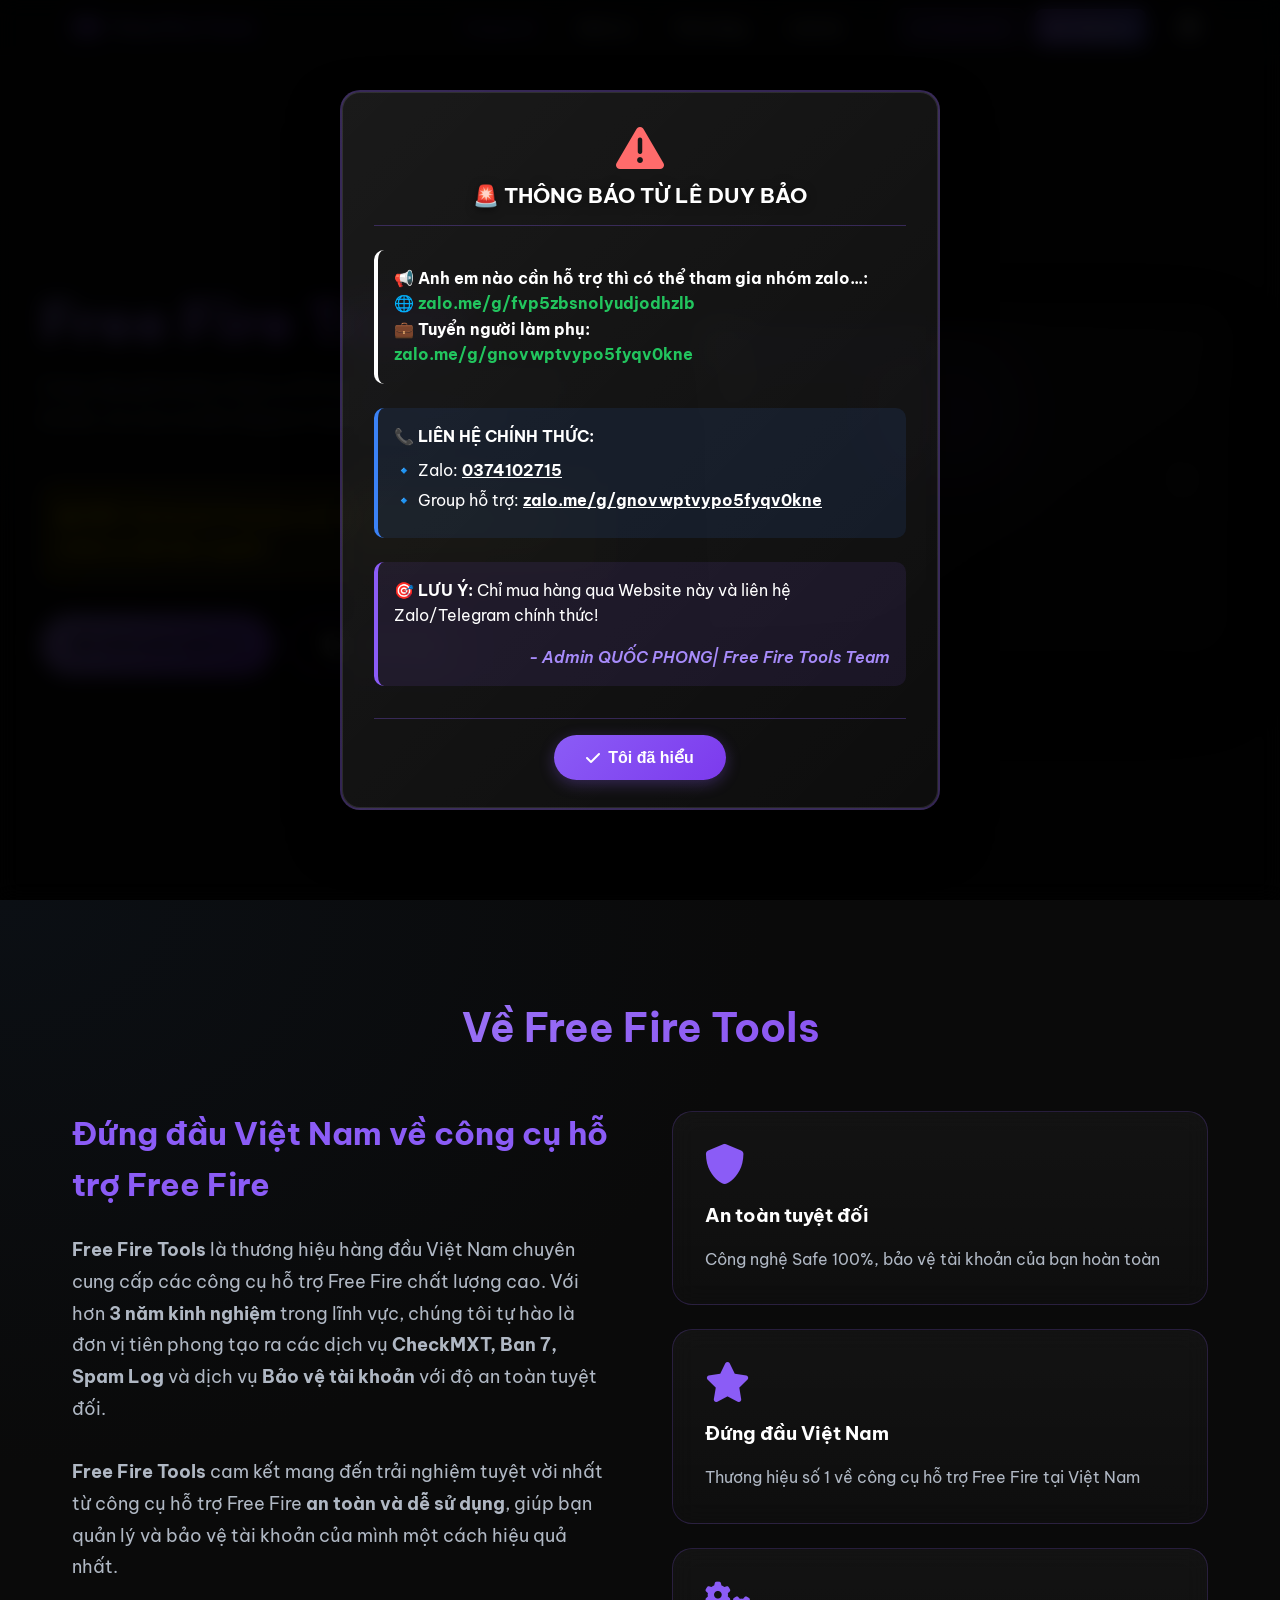
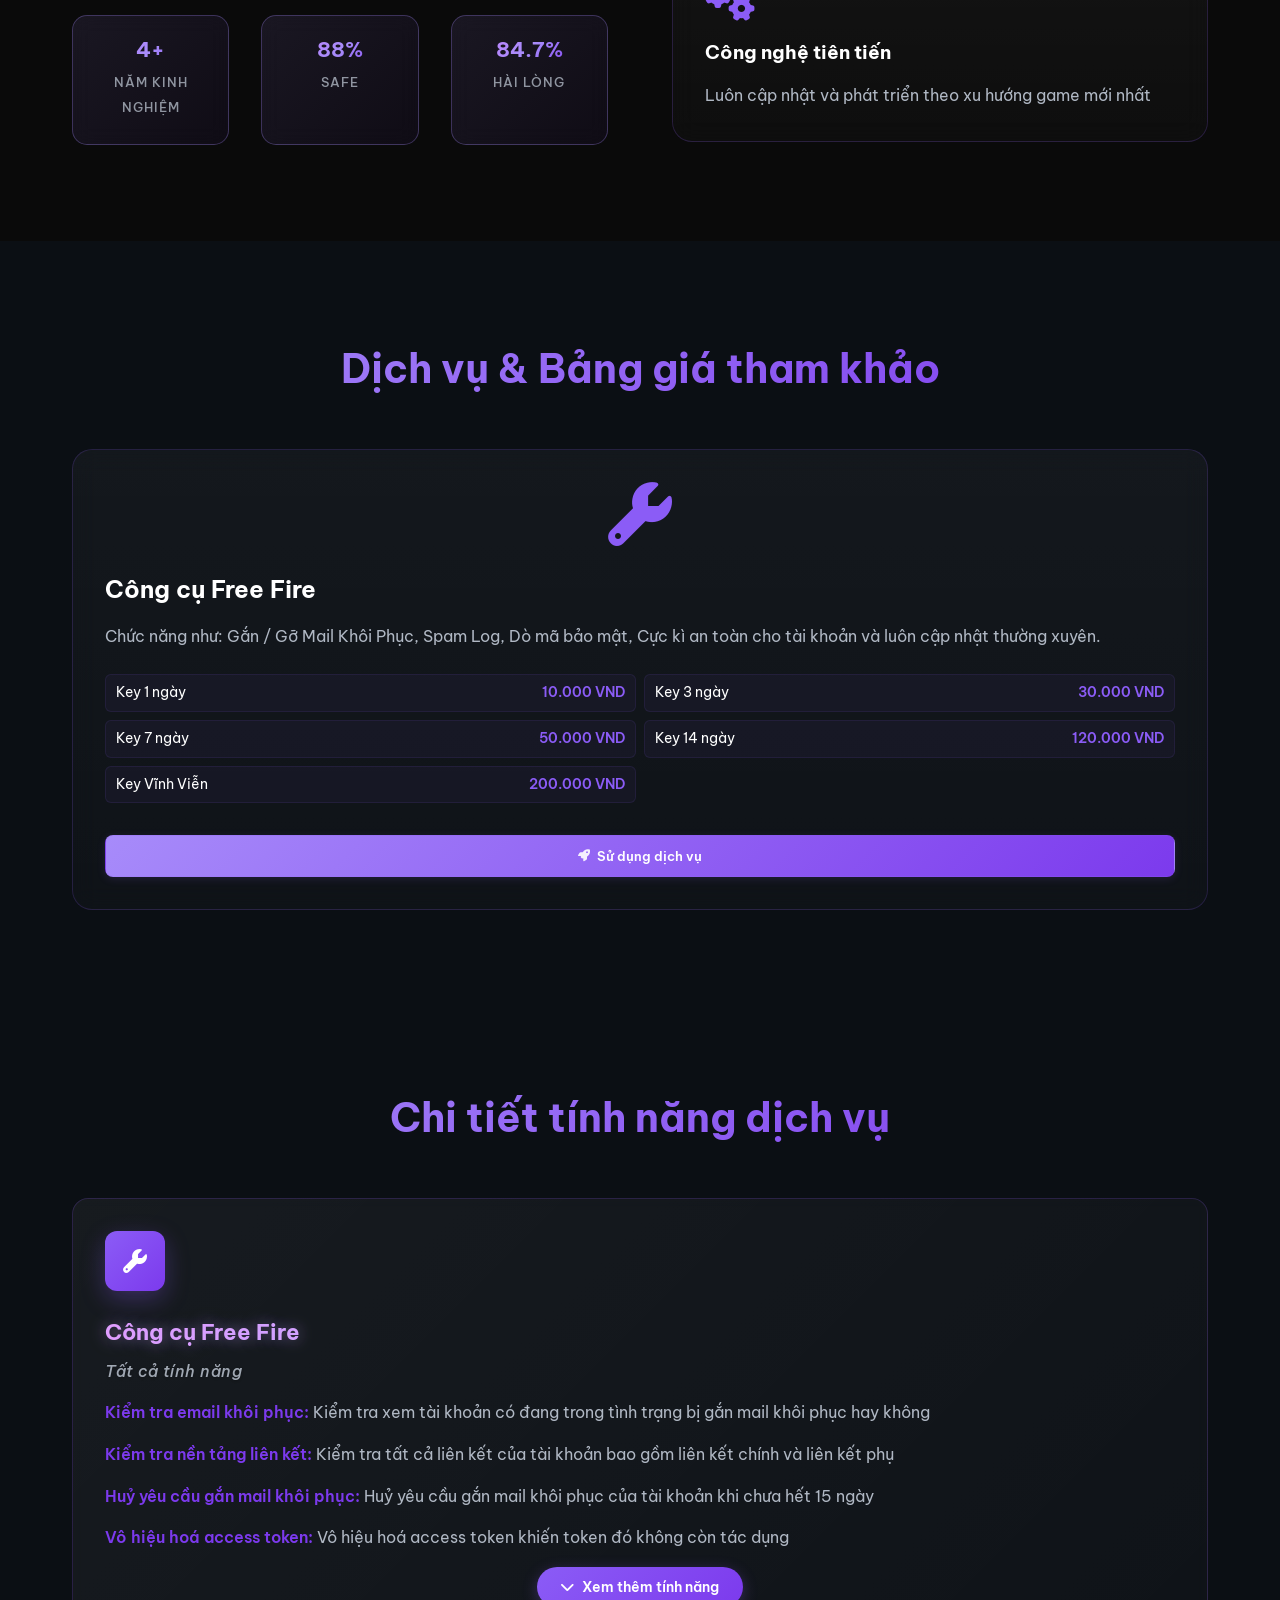
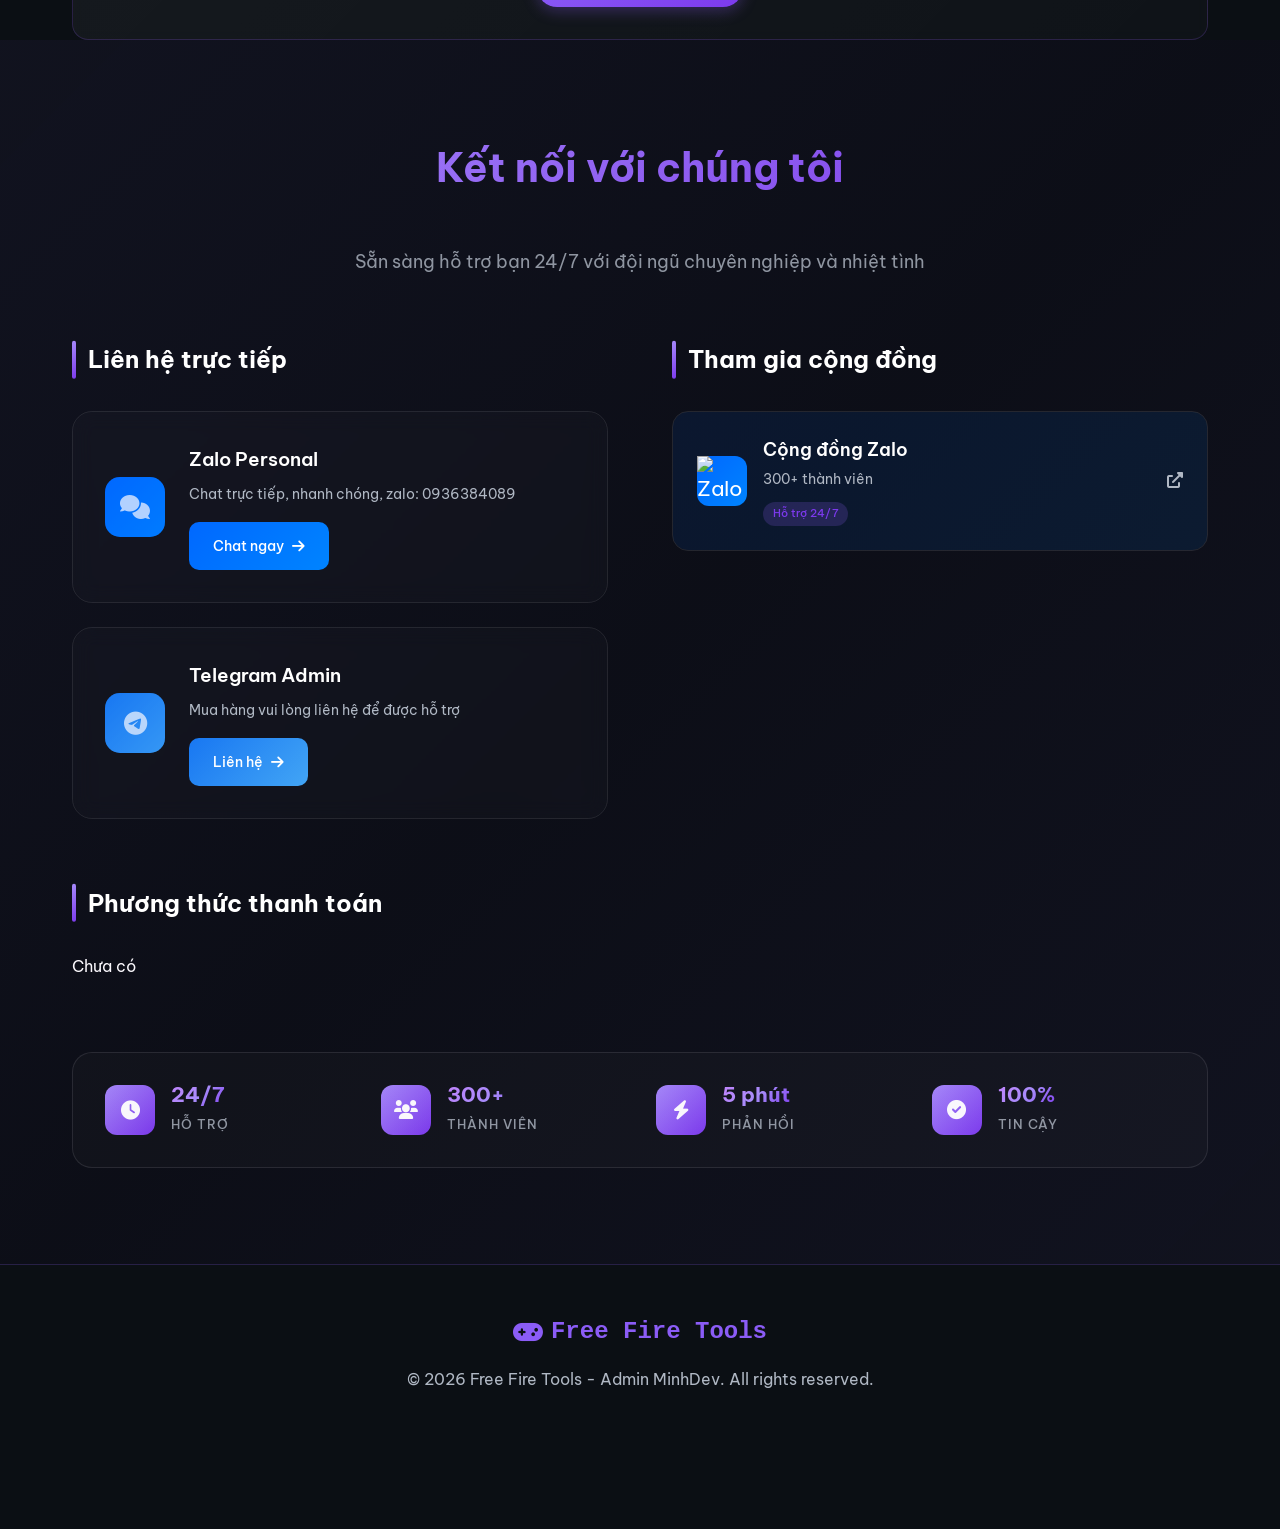
==== commit 9f8c52f1: "Add files via upload" ====
--- a/index.html
+++ b/index.html
@@ -7,7 +7,7 @@
     </title>
 
     <!-- SEO Meta Tags -->
-    <meta name="author" content="ChipDev - Free Fire Tools">
+    <meta name="author" content="MinhDev - Free Fire Tools">
     <meta name="robots" content="index, follow, max-snippet:-1, max-image-preview:large, max-video-preview:-1">
     <meta name="language" content="Vietnamese">
     <meta name="geo.region" content="VN">
@@ -24,7 +24,7 @@
     <meta name="business:contact_data:website" content="index.html">
 
     <!-- Alternative Names for Search -->
-    <meta name="alternate-name" content="Free Fire Tools, DuyBao, Spam Log, Ban 7">
+    <meta name="alternate-name" content="Free Fire Tools, PLong, Spam Log, Ban 7">
     <meta name="application-name" content="Free Fire Tools">
 
     <!-- Search Engine Specific -->
@@ -494,8 +494,8 @@
             </div>
 
             <div class="music-info">
-                <div class="music-title">Babi đợi anh có lâu?</div>
-                <div class="music-artist">Dangrangto</div>
+                <div class="music-title">Tự Sự</div>
+                <div class="music-artist">Obito</div>
             </div>
 
             <div class="music-controls">
@@ -604,26 +604,26 @@
 
 
                     <p><strong>📢 Anh em nào cần hỗ trợ thì có thể tham gia nhóm zalo...:</strong></p>
-                    <p>🌐 <a href="https://zalo.me/g/zsvm99wfwzbggjqbmjzx" target="_blank">zalo.me/g/zsvm99wfwzbggjqbmjzx</a></p>
-
-                    <p><strong>💼 Tuyển người làm phụ: </strong><a href="https://zalo.me/g/5zuliqpauvic5e8ugzof"
-                            target="_blank">zalo.me/g/5zuliqpauvic5e8ugzof</a></p>
+                    <p>🌐 <a href="https://zalo.me/g/fvp5zbsnolyudjodhzlb" target="_blank">zalo.me/g/fvp5zbsnolyudjodhzlb</a></p>
+
+                    <p><strong>💼 Tuyển người làm phụ: </strong><a href="https://zalo.me/g/gnovwptvypo5fyqv0kne"
+                            target="_blank">zalo.me/g/gnovwptvypo5fyqv0kne</a></p>
                 </div>
 
                 <div class="admin-notice-contact">
                     <p><strong>📞 LIÊN HỆ CHÍNH THỨC:</strong></p>
                     <ul>
-                        <li>🔹 Zalo: <a href="https://zalo.me/0972184579" target="_blank"
-                                style="color: #22c55e; text-decoration: underline; font-weight: bold;">0972184579</a>
+                        <li>🔹 Zalo: <a href="https://zalo.me/0374102715" target="_blank"
+                                style="color: #22c55e; text-decoration: underline; font-weight: bold;">0374102715</a>
                         </li>
-                        <li>🔹 Group hỗ trợ: <a href="https://zalo.me/g/5zuliqpauvic5e8ugzof" target="_blank"
-                                style="color: #3b82f6; text-decoration: underline; font-weight: bold;">zalo.me/g/5zuliqpauvic5e8ugzof</a>
+                        <li>🔹 Group hỗ trợ: <a href="https://zalo.me/g/gnovwptvypo5fyqv0kne" target="_blank"
+                                style="color: #3b82f6; text-decoration: underline; font-weight: bold;">zalo.me/g/gnovwptvypo5fyqv0kne</a>
                         </li>
                     </ul>
                 </div>
                 <div class="admin-notice-final">
                     <p><strong>🎯 LƯU Ý:</strong> Chỉ mua hàng qua Website này và liên hệ Zalo/Telegram chính thức!</p>
-                    <p class="admin-signature">- Admin DUY BẢO| Free Fire Tools Team</p>
+                    <p class="admin-signature">- Admin QUỐC PHONG| Free Fire Tools Team</p>
                 </div>
             </div>
             <div class="admin-notice-footer">
@@ -974,7 +974,7 @@
                                     <div class="contact-info">
                                         <h4>Telegram Admin</h4>
                                         <p>Mua hàng vui lòng liên hệ để được hỗ trợ</p>
-                                        <a href="https://t.me/leduychip111" target="_blank"
+                                        <a href="https://t.me/plongdeveloper" target="_blank"
                                             class="contact-btn telegram-btn">
                                             <span>Liên hệ</span>
                                             <i class="fas fa-arrow-right"></i>
@@ -1163,7 +1163,7 @@
                         <i class="fas fa-gamepad"></i>
                         <span>Free Fire Tools</span>
                     </div>
-                    <p>&copy; 2026 Free Fire Tools - Admin ChipDev. All rights reserved.</p>
+                    <p>&copy; 2026 Free Fire Tools - Admin MinhDev. All rights reserved.</p>
         </footer>
 
         <!-- QR Code Modal -->
@@ -2030,7 +2030,7 @@
                     </div>
                     <p>${message}</p>
                     <div class="security-alert-footer">
-                        <small>© DuyBao - Free Fire Tools Security Protection</small>
+                        <small>© PLong - Free Fire Tools Security Protection</small>
                     </div>
                 </div>
             `;
@@ -2183,7 +2183,7 @@
 
                 // 13. Clear clipboard on copy attempts (gentle protection)
                 document.addEventListener('copy', function (e) {
-                    e.clipboardData.setData('text/plain', '© DuyBao - Free Fire Tools - Nội dung được bảo vệ bản quyền');
+                    e.clipboardData.setData('text/plain', '© PLong - Free Fire Tools - Nội dung được bảo vệ bản quyền');
                     e.preventDefault();
                     showSecurityAlert('📋 Bảo vệ nội dung', 'Nội dung Free Fire Tools được bảo vệ bản quyền. Thông tin liên hệ đã được copy thay thế.');
                     trackSuspiciousActivity();
@@ -2307,7 +2307,7 @@
 
             /* Add subtle watermark */
             body::before {
-                content: "© DuyBao - Free Fire Tools";
+                content: "© PLong - Free Fire Tools";
                 position: fixed;
                 top: 50%;
                 left: 50%;
